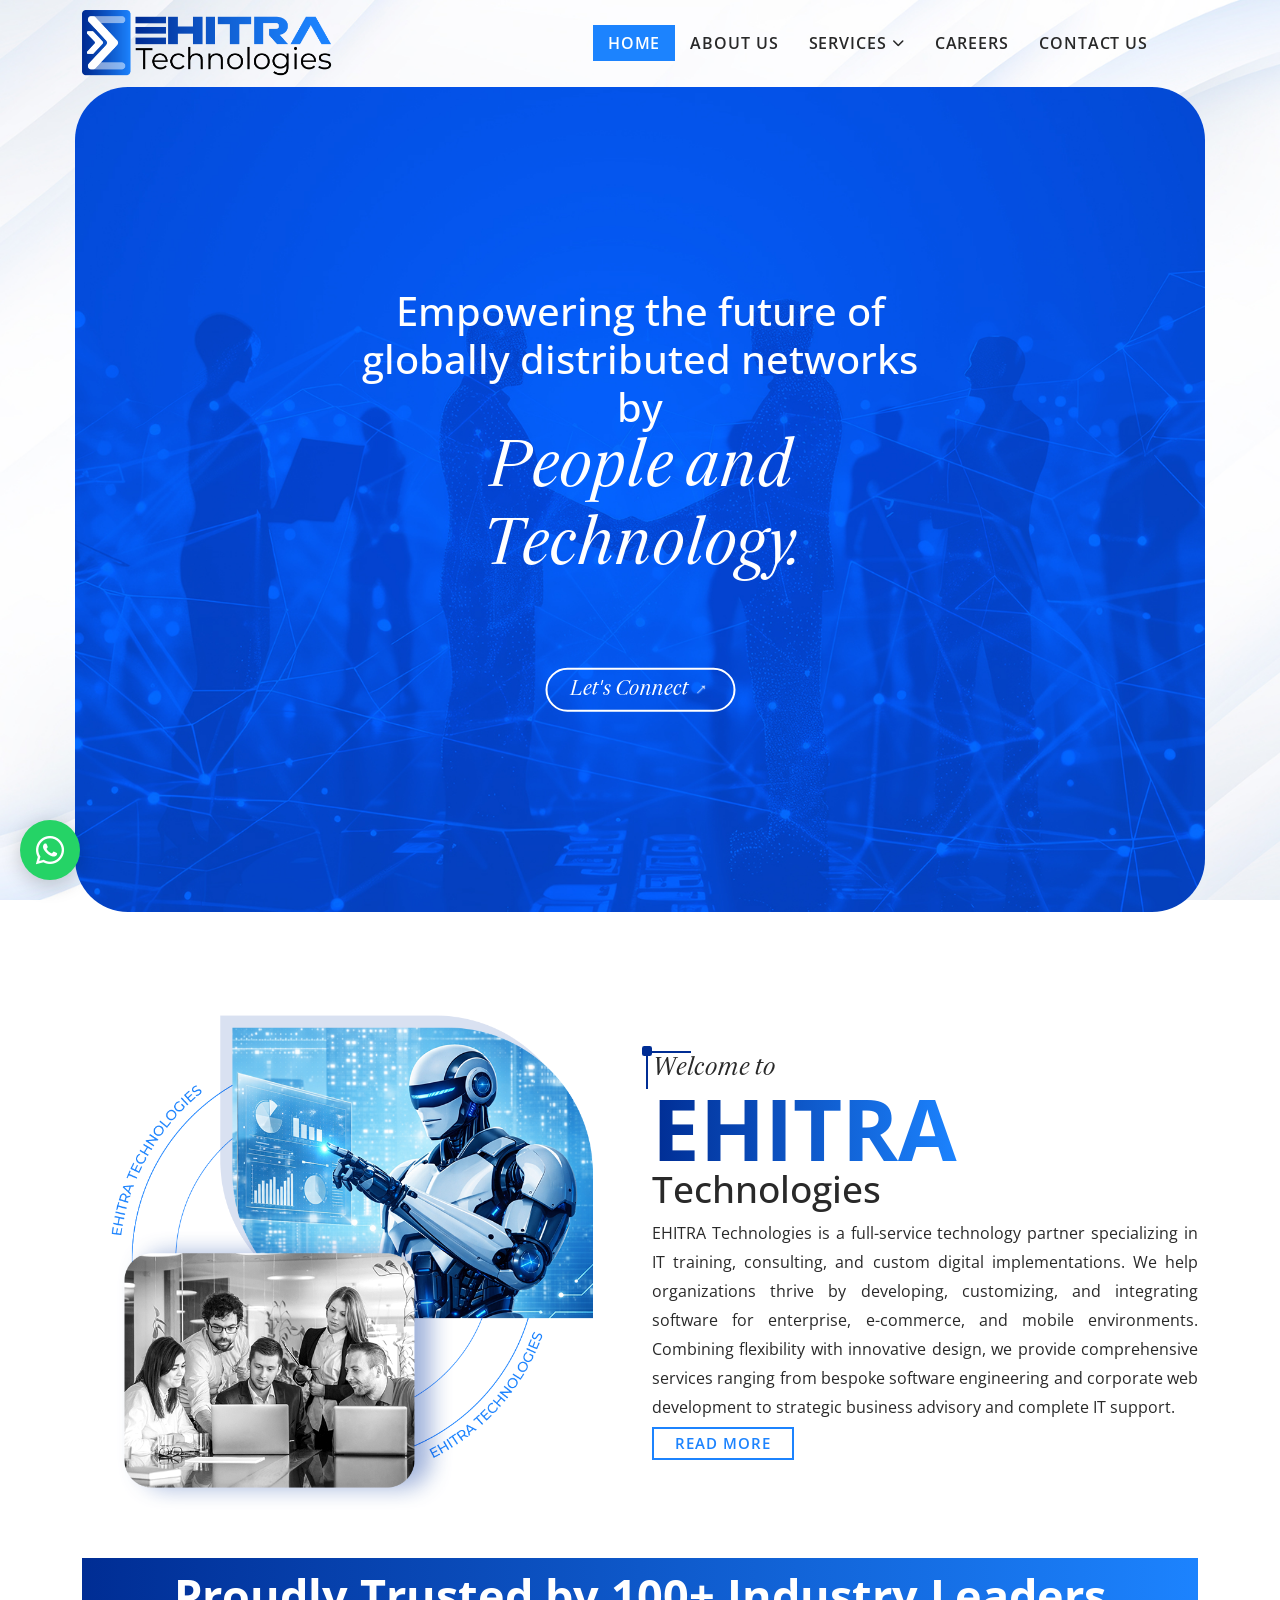
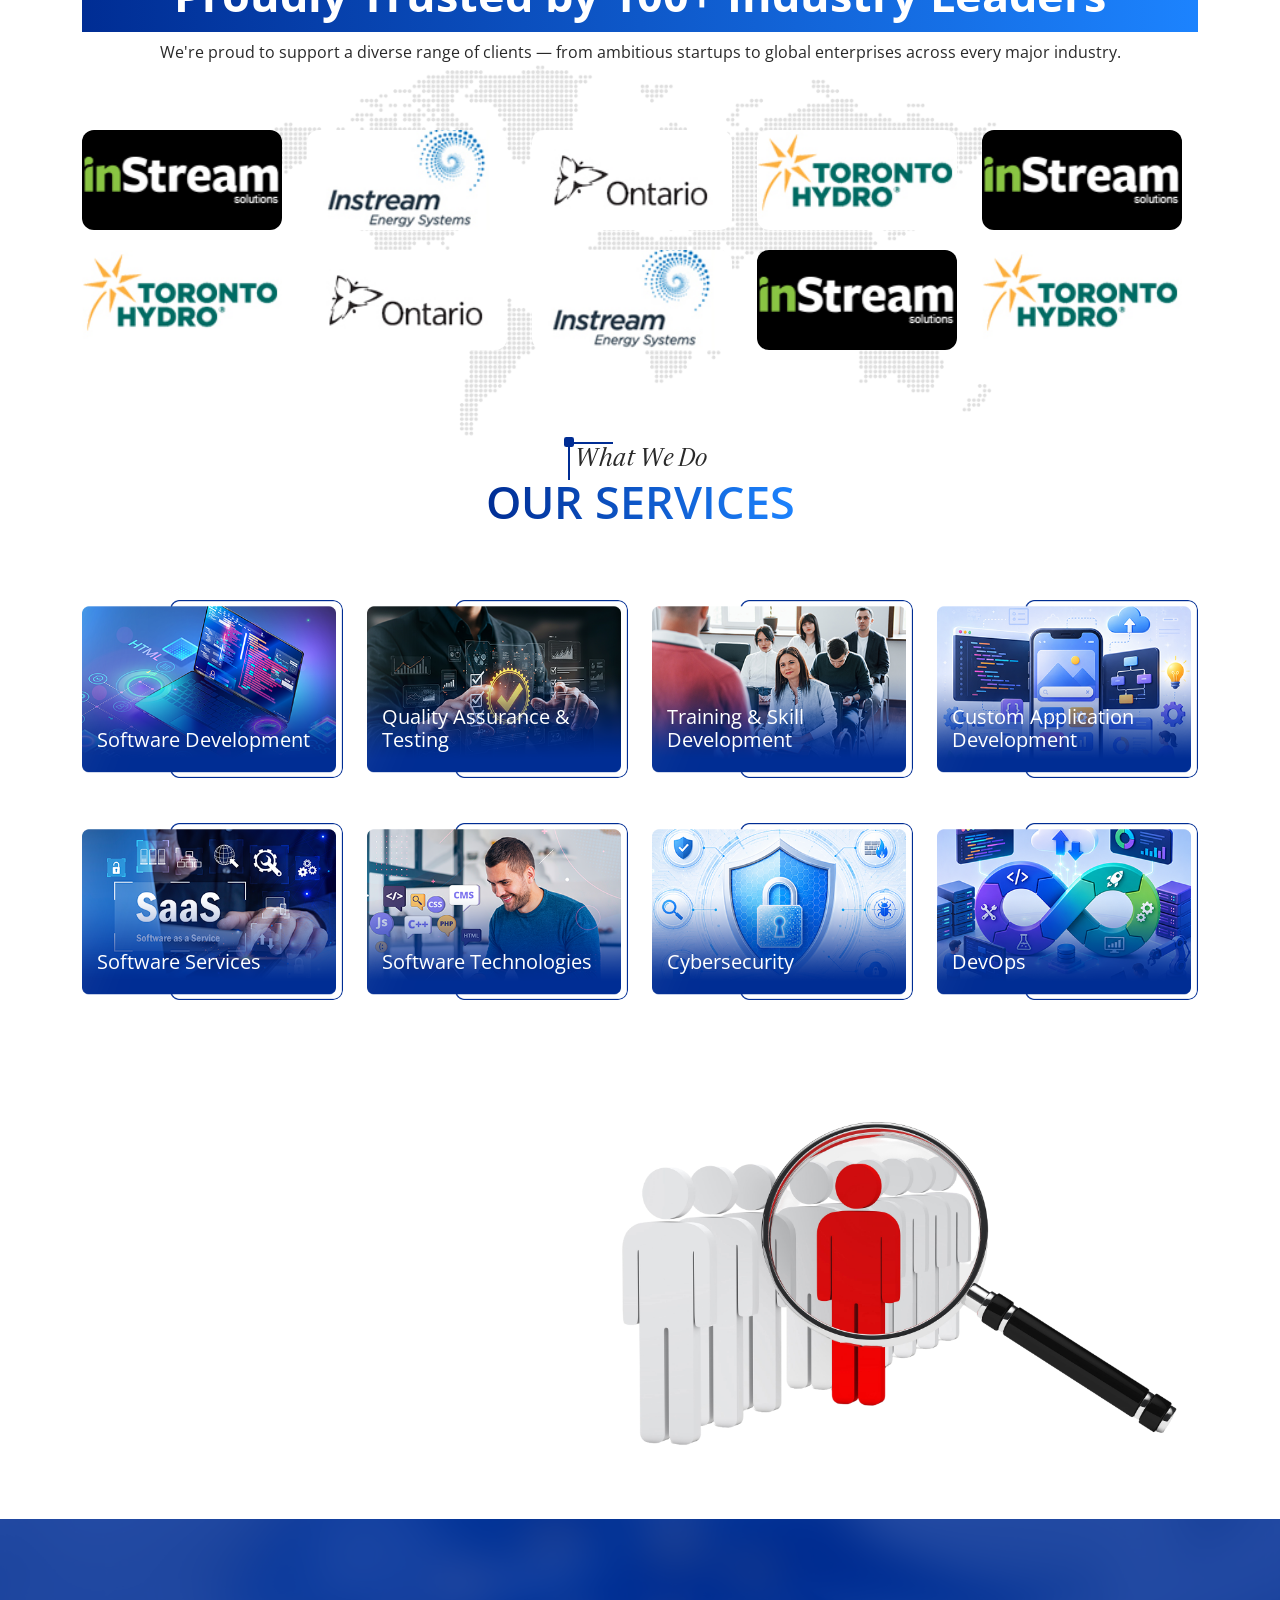
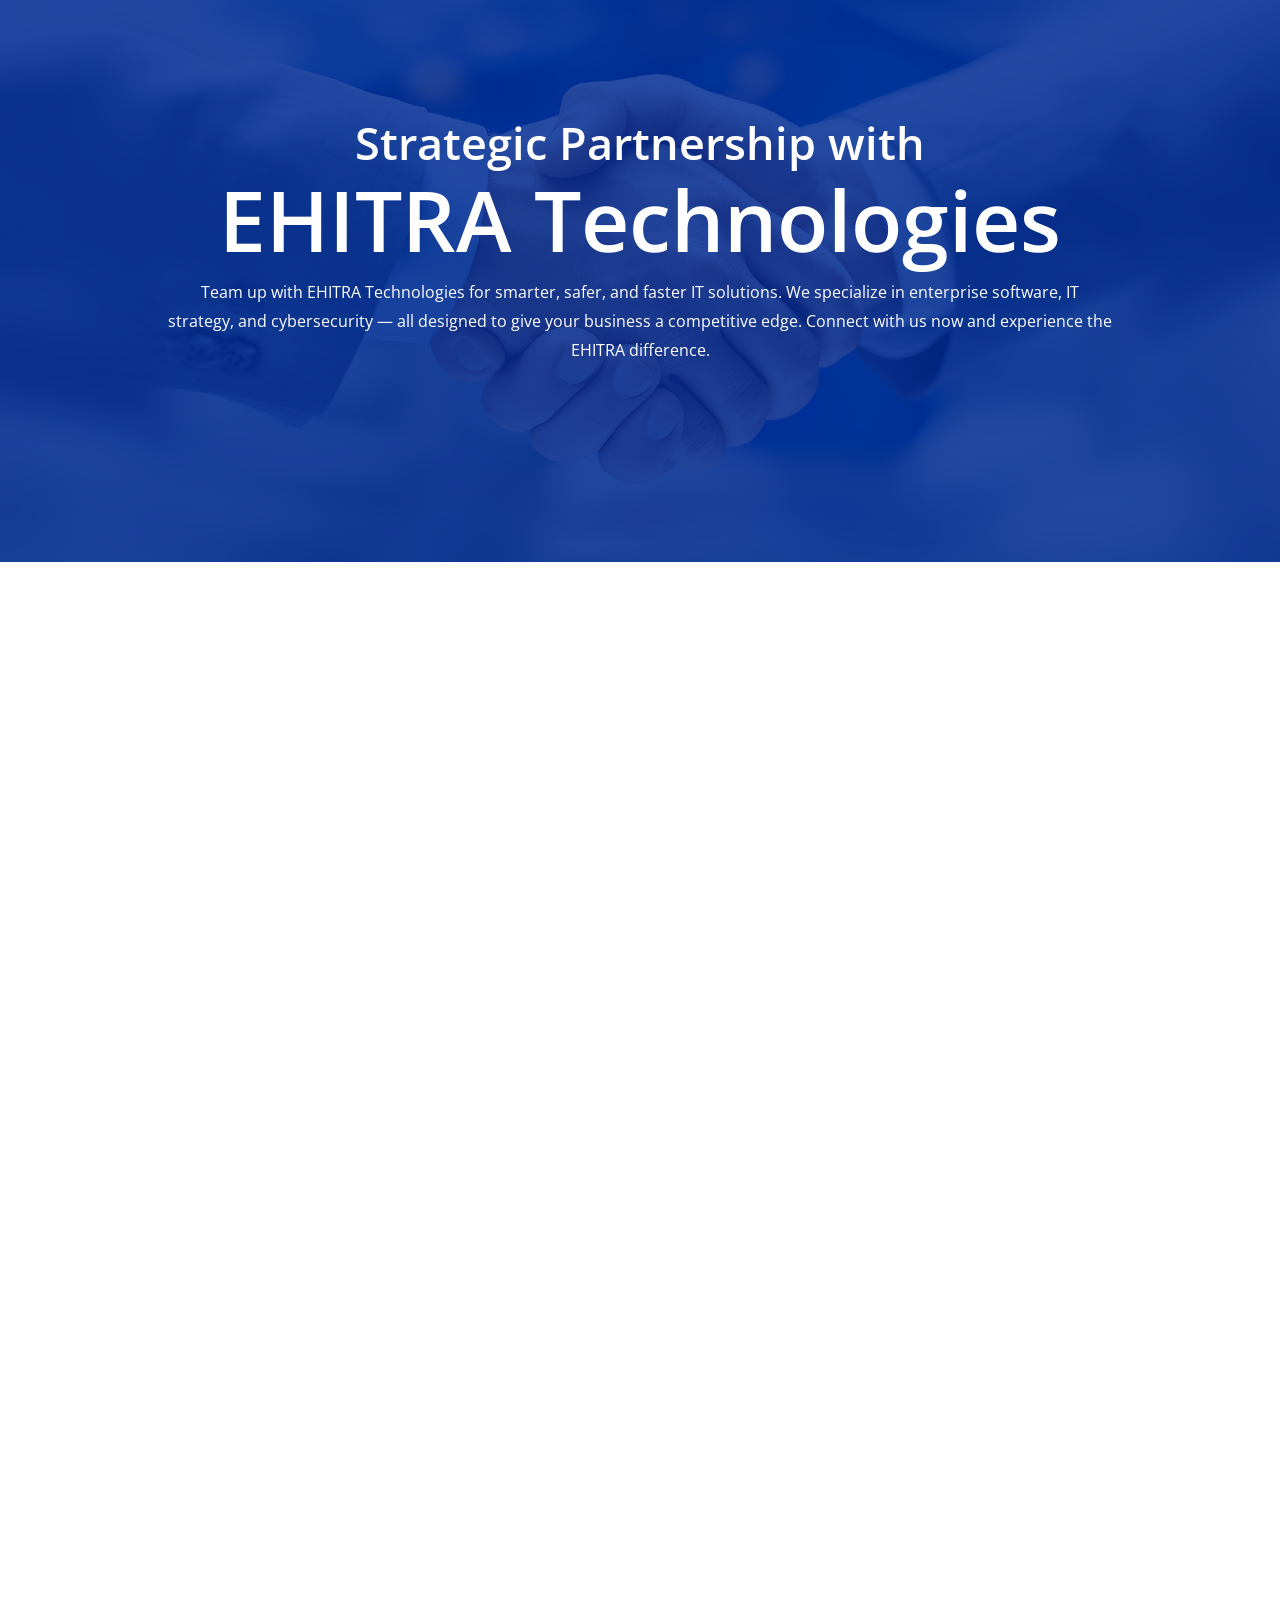
==== index.html @ 2822a3dc "Initial commit" ====
<!doctype html>
<html lang="en">
  <head>
    <meta charset="utf-8" />
    <meta content="width=device-width, initial-scale=1.0" name="viewport" />
    <title>Ehitra</title>

    <link
      rel="stylesheet"
      href="https://cdnjs.cloudflare.com/ajax/libs/font-awesome/6.5.1/css/all.min.css"
    />
    <link
      rel="stylesheet"
      href="https://cdn.jsdelivr.net/npm/bootstrap@5.3.0/dist/css/bootstrap.min.css"
    />

    <link
      rel="stylesheet"
      href="https://cdn.jsdelivr.net/npm/swiper@10/swiper-bundle.min.css"
    />
    <link
      href="https://cdn.jsdelivr.net/npm/bootstrap-icons@1.11.3/font/bootstrap-icons.css"
      rel="stylesheet"
    />

    <link href="css/style.css" rel="stylesheet" />
    <link href="css/responsive.css" rel="stylesheet" />
    <link href="css/animate.css" rel="stylesheet" />

    <link href="gallery/fav-icon.png" rel="icon" />
  </head>

  <body class="index-page">
    <header id="header" class="header sticky-top">
      <div class="branding d-flex align-items-center">
        <div
          class="container position-relative d-flex align-items-center justify-content-end"
        >
          <a
            href=""
            class="logo d-flex align-items-center me-auto"
          >
            <img src="gallery/logo.png" alt="" />
          </a>

          <nav id="navmenu" class="navmenu">
            <ul>
              <li><a href="#" class="active">Home</a></li>
              <li><a href="#">About Us</a></li>
              <li class="dropdown">
                <a href="#"
                  ><span>Services</span>
                  <i class="fas fa-chevron-down toggle-dropdown"></i
                ></a>
                <ul>
                  <li>
                    <a href="#">Software Development</a>
                  </li>
                  <li>
                    <a href="#">Quality Assurance & Testing</a>
                  </li>
                  <li>
                    <a href="#">Training & Skill Development</a>
                  </li>
                  <li>
                    <a href="#">Custom Application Development</a>
                  </li>
                  <li><a href="#">Software Services</a></li>
                  <li>
                    <a href="#">Software Technologies</a>
                  </li>
                  <li>
                    <a href="#">Cybersecurity</a>
                  </li>
                  <li>
                    <a href="#">DevOps</a>
                  </li>
                </ul>
              </li>

              <li><a href="#">Careers</a></li>

              <li><a href="#">Contact us</a></li>
            </ul>
            <i class="mobile-nav-toggle d-xl-none fas fa-bars"></i>
          </nav>
        </div>
      </div>
    </header>

    <main class="main">
      <section class="hero">
        <div class="hero-swiper">
          <div class="swiper-wrapper">
            <div class="banner-img img1">
              <div class="banner-text">
                <h3 class="animated-text">
                  Empowering the future of globally distributed networks by
                  <span class="highlight">People and Technology.</span>
                </h3>
                <a href="#contact" class="connect-btn">
                  Let's Connect <span class="arrow">→</span></a
                >
              </div>
            </div>
          </div>
        </div>
      </section>
      <section class="abt-sec">
        <div class="container">
          <div class="row justify-content-center align-items-center">
            <div class="col-md-6">
              <div class="abt-l-img wow slideInLeft">
                <img src="gallery/abt-l-img.png" alt="" />
              </div>
            </div>
            <div class="col-md-6">
              <div class="abt-txt wow slideInRight">
                <div class="title-blk">
                  <div class="t-top">
                    <h3>Welcome to</h3>
                  </div>
                  <div class="t-btm">
                    <h1>Ehitra</h1>
                    <h4>Technologies</h4>
                  </div>
                </div>
                <p>
                  EHITRA Technologies is a full-service technology partner
                  specializing in IT training, consulting, and custom digital
                  implementations. We help organizations thrive by developing,
                  customizing, and integrating software for enterprise,
                  e-commerce, and mobile environments. Combining flexibility
                  with innovative design, we provide comprehensive services
                  ranging from bespoke software engineering and corporate web
                  development to strategic business advisory and complete IT
                  support.
                </p>
                <a href="#" class="read-more-btn"> Read More </a>
              </div>
            </div>
          </div>
        </div>
      </section>

      <section class="clients-sec wow slideInUp">
        <div class="container">
          <div class="ctitle text-center">
            <h3>Proudly Trusted by 100+ Industry Leaders</h3>
            <p>
              We're proud to support a diverse range of clients — from ambitious
              startups to global enterprises across every major industry.
            </p>
          </div>
          <div class="gallery-marquee">
            <!-- Top -->
            <div class="marquee">
              <div class="track left">
                <img src="gallery/clients/img1.jpg" />
                <img src="gallery/clients/img2.jpg" />
                <img src="gallery/clients/img3.jpg" />
                <img src="gallery/clients/img4.jpg" />

                <!-- Duplicate -->
                <img src="gallery/clients/img1.jpg" />
                <img src="gallery/clients/img2.jpg" />
                <img src="gallery/clients/img3.jpg" />
                <img src="gallery/clients/img4.jpg" />

                <img src="gallery/clients/img1.jpg" />
                <img src="gallery/clients/img2.jpg" />
                <img src="gallery/clients/img3.jpg" />
                <img src="gallery/clients/img4.jpg" />
              </div>
            </div>

            <!-- Bottom -->
            <div class="marquee">
              <div class="track right">
                <img src="gallery/clients/img4.jpg" />
                <img src="gallery/clients/img3.jpg" />
                <img src="gallery/clients/img2.jpg" />
                <img src="gallery/clients/img1.jpg" />

                <!-- Duplicate -->
                <img src="gallery/clients/img4.jpg" />
                <img src="gallery/clients/img3.jpg" />
                <img src="gallery/clients/img2.jpg" />
                <img src="gallery/clients/img1.jpg" />

                <img src="gallery/clients/img4.jpg" />
                <img src="gallery/clients/img3.jpg" />
                <img src="gallery/clients/img2.jpg" />
                <img src="gallery/clients/img1.jpg" />
              </div>
            </div>
          </div>
        </div>
      </section>

      <section class="serv-sec">
        <div class="container">
          <div class="title-blk text-center wow slideInUp">
            <div class="t-top">
              <h3>What We Do</h3>
            </div>
            <div class="t-btm">
              <h2>Our Services</h2>
            </div>
          </div>

          <div class="serv-main-blk">
            <div class="row">
              <div class="col-md-3">
                <div class="serv-img-blk wow slideInLeft">
                  <div class="serv-img">
                    <img
                      src="gallery/services/serv1.png"
                      alt="Software Development"
                    />
                  </div>

                  <div class="serv-txt">
                    <h3>Software Development</h3>
                    <a href="#" class="read-more"
                      >Read More <span class="arrow">→</span></a
                    >
                  </div>
                </div>
              </div>
              <div class="col-md-3">
                <div class="serv-img-blk wow slideInUp">
                  <div class="serv-img">
                    <img
                      src="gallery/services/serv2.png"
                      alt="Software Development"
                    />
                  </div>

                  <div class="serv-txt">
                    <h3>Quality Assurance & Testing</h3>
                    <a href="#" class="read-more"
                      >Read More <span class="arrow">→</span></a
                    >
                  </div>
                </div>
              </div>
              <div class="col-md-3">
                <div class="serv-img-blk wow slideInDown">
                  <div class="serv-img">
                    <img
                      src="gallery/services/serv3.png"
                      alt="Software Development"
                    />
                  </div>

                  <div class="serv-txt">
                    <h3>Training & Skill Development</h3>
                    <a href="#" class="read-more"
                      >Read More <span class="arrow">→</span></a
                    >
                  </div>
                </div>
              </div>
              <div class="col-md-3">
                <div class="serv-img-blk wow slideInRight">
                  <div class="serv-img">
                    <img
                      src="gallery/services/serv4.png"
                      alt="Software Development"
                    />
                  </div>

                  <div class="serv-txt">
                    <h3>Custom Application Development</h3>
                    <a href="#" class="read-more"
                      >Read More <span class="arrow">→</span></a
                    >
                  </div>
                </div>
              </div>
              <div class="col-md-3">
                <div class="serv-img-blk wow slideInRight">
                  <div class="serv-img">
                    <img
                      src="gallery/services/serv5.png"
                      alt="Software Development"
                    />
                  </div>

                  <div class="serv-txt">
                    <h3>Software Services</h3>
                    <a href="#" class="read-more"
                      >Read More <span class="arrow">→</span></a
                    >
                  </div>
                </div>
              </div>
              <div class="col-md-3">
                <div class="serv-img-blk wow slideInDown">
                  <div class="serv-img">
                    <img
                      src="gallery/services/serv6.png"
                      alt="Software Development"
                    />
                  </div>

                  <div class="serv-txt">
                    <h3>Software Technologies</h3>
                    <a href="#" class="read-more"
                      >Read More <span class="arrow">→</span></a
                    >
                  </div>
                </div>
              </div>
              <div class="col-md-3">
                <div class="serv-img-blk wow slideInUp">
                  <div class="serv-img">
                    <img
                      src="gallery/services/serv7.png"
                      alt="Software Development"
                    />
                  </div>

                  <div class="serv-txt">
                    <h3>Cybersecurity</h3>
                    <a href="#" class="read-more"
                      >Read More <span class="arrow">→</span></a
                    >
                  </div>
                </div>
              </div>
              <div class="col-md-3">
                <div class="serv-img-blk wow slideInLeft">
                  <div class="serv-img">
                    <img
                      src="gallery/services/serv8.png"
                      alt="Software Development"
                    />
                  </div>

                  <div class="serv-txt">
                    <h3>DevOps</h3>
                    <a href="#" class="read-more"
                      >Read More <span class="arrow">→</span></a
                    >
                  </div>
                </div>
              </div>
            </div>
          </div>
        </div>
      </section>

      <section class="career-sec">
        <div class="container">
          <div class="car-mblk">
            <div class="row align-items-center justify-content-center">
              <div class="col-md-5 wow slideInLeft">
                <div class="title-blk ">
                  <div class="t-top">
                    <h3>Build Your Future</h3>
                  </div>
                  <div class="t-btm">
                    <h2>Our Careers</h2>
                  </div>
                </div>
                <div class="car-txt">
                  <p>
                    Driven by quality and innovation, EHITRA Technologies is the
                    perfect place to build your career. Join us to work
                    alongside top-tier software professionals, expand your
                    technical expertise, and accelerate your professional growth
                  </p>
                  <a href="#" class="read-more-btn"> Explore Careers </a>
                </div>
              </div>
              <div class="col-md-7 wow slideInRight">
                <div class="car-img">
                  <img src="gallery/pic2.png" alt="" />
                </div>
              </div>
            </div>
          </div>
        </div>
      </section>

      <section class="partner-sec">
        <div class="container">
          <div class="partner-tit text-center">
            <h3>
              Strategic Partnership with <br />
              <span>EHITRA Technologies</span>
            </h3>
            <p>
              Team up with EHITRA Technologies for smarter, safer, and faster IT
              solutions. We specialize in enterprise software, IT strategy, and
              cybersecurity — all designed to give your business a competitive
              edge. Connect with us now and experience the EHITRA difference.
            </p>
          </div>
        </div>
      </section>

      <section class="reviews">
        <div class="container">
          <div class="title-blk wow slideInUp text-center">
            <div class="t-btm">
              <h2>What Our Partners Say</h2>
              <p>
                Hear directly from the businesses we've helped. Their
                experiences speak to our commitment to quality, innovation, and
                lasting partnerships. At EHITRA Technologies, client success is
                our success.
              </p>
            </div>
          </div>

          <div class="rblk">
            <div class="review wow slideInRight">
              <div class="left">
                <div class="rate">★★★★★</div>

                <p>
                  Their engineering team seamlessly integrated with ours,
                  accelerating product delivery and improving overall
                  efficiency.
                </p>
              </div>

              <div class="right">
                <h4>Michael Anderson</h4>
                <span>CTO</span>
                <small>Innovexa</small>
              </div>
            </div>

            <div class="review wow slideInLeft">
              <div class="left">
                <div class="rate">★★★★★</div>

                <p>
                  Exceptional execution, transparent communication, and a
                  genuine commitment to delivering measurable results.
                </p>
              </div>

              <div class="right">
                <h4>Emily Carter</h4>
                <span>Director</span>
                <small>Finova Group</small>
              </div>
            </div>

            <div class="review wow slideInRight">
              <div class="left">
                <div class="rate">★★★★★</div>

                <p>
                  One of the most reliable technology partners we've worked
                  with. Their expertise has been instrumental to our growth.
                </p>
              </div>

              <div class="right">
                <h4>Daniel Smith</h4>
                <span>Founder</span>
                <small>Nexora Labs</small>
              </div>
            </div>
          </div>
        </div>
      </section>

      <footer class="footer wow slideInUp">
        <div class="footer-container">
          <!-- Logo & About -->
          <div class="footer-column wow slideInLeft">
            <img
              src="gallery/logo.png"
              alt="Company Logo"
              class="footer-logo"
            />
            <p>
              EHITRA Technologies is a full-service technology partner
              specializing in IT training, consulting, and custom digital
              implementations. We help organizations thrive by developing,
              customizing, and integrating software for enterprise, e-commerce,
              and mobile environments...., <a href="#">Read More</a>
            </p>
          </div>

          <!-- Services -->
          <div class="footer-column wow slideInUp">
            <h3>Services</h3>
            <ul class="footer-services">
              <li>
                <a href="#"
                  ><i class="fas fa-chevron-right"></i> Software Development</a
                >
              </li>
              <li>
                <a href="#"
                  ><i class="fas fa-chevron-right"></i> QA & Testing</a
                >
              </li>
              <li>
                <a href="#"
                  ><i class="fas fa-chevron-right"></i> Training & Skill
                  Development</a
                >
              </li>
              <li>
                <a href="#"
                  ><i class="fas fa-chevron-right"></i> Custom Application
                  Development</a
                >
              </li>
              <li>
                <a href="#"
                  ><i class="fas fa-chevron-right"></i>Software Services
                </a>
              </li>
              <li>
                <a href="#"
                  ><i class="fas fa-chevron-right"></i> Software Technologies</a
                >
              </li>
              <li>
                <a href="#"
                  ><i class="fas fa-chevron-right"></i> Cybersecurity</a
                >
              </li>
              <li>
                <a href="#"><i class="fas fa-chevron-right"></i> DevOps</a>
              </li>
            </ul>
          </div>

          <!-- Contact -->
          <div class="footer-column wow slideInDown">
            <h3>Contact Us</h3>

            <p>
              <i class="fas fa-map-marker-alt"></i>
              123 Business Street,<br />
              Hyderabad, Telangana,<br />
              India - 500001
            </p>

            <p>
              <i class="fas fa-envelope"></i>
              <a href="mailto:info@yourcompany.com">info@yourcompany.com</a>
            </p>

            <p>
              <i class="fas fa-phone-alt"></i>
              <a href="tel:+919876543210">+91 98765 43210</a>
            </p>
          </div>

          <!-- Newsletter -->
          <div class="footer-column wow slideInRight">
            <h3>Newsletter</h3>
            <p>Subscribe to receive the latest updates and insights.</p>

            <form class="newsletter-form">
              <input type="email" placeholder="Enter your email" />
              <button type="submit">Subscribe</button>
            </form>

            <div class="social-links">
              <a href="#"><i class="fab fa-facebook-f"></i></a>
              <a href="#"><i class="fab fa-linkedin-in"></i></a>
              <a href="#"><i class="fab fa-x-twitter"></i></a>
              <a href="#"><i class="fab fa-instagram"></i></a>
            </div>
          </div>
        </div>

        <!-- Bottom Footer -->
        <div class="footer-bottom">
          <div class="footer-links">
            <a href="privacy-policy.html">Privacy Policy</a>
            <a href="terms-and-conditions.html">Terms & Conditions</a>
          </div>

          <p>
            © 2026 EHITRA Technologies | All Rights Reserved | Designed and
            Developed by ScaleUp Digitals
          </p>
        </div>
      </footer>
    </main>

   <!-- Floating Button -->
<div class="chat-toggle" id="chatToggle">
    <i class="fab fa-whatsapp"></i>
</div>

<!-- Chatbot -->
<div class="chatbot" id="chatbot">
    <div class="chat-header">
        <span>EHITRA Technologies</span>
        <button class="close-chat" id="closeChat">&times;</button>
    </div>

    <div class="chat-body">
        <p>Welcome to <strong>EHITRA Technologies</strong>.<br>
            How can we help you today?</p>

        <textarea id="chatMessage" placeholder="Type your message..."></textarea>

        <button class="send-btn" onclick="sendToWhatsApp()">
            Send Message
        </button>
    </div>
</div>
    <a
      href="javascript:void(0)"
      id="scroll-top"
      class="scroll-top d-flex align-items-center justify-content-center"
    >
      <i class="fas fa-arrow-up"></i
    ></a>

    <script src="js/main.js"></script>
    <script src="js/wow.js"></script>
    <script>
      new WOW().init();
    </script>

    

    <script src="https://cdn.jsdelivr.net/npm/bootstrap@5.3.0/dist/js/bootstrap.bundle.min.js"></script>
    <script>
      document
        .getElementById("myForm")
        .addEventListener("submit", function (e) {
          e.preventDefault();
          fetch("appoint.php", {
            method: "POST",
            body: new FormData(this),
          })
            .then((response) => response.text())
            .then((data) => {
              if (data.trim() === "success") {
                alert("✅ Appointment request sent successfully!");
                this.reset();
              } else {
                alert("❌ " + data);
              }
            });
        });
    </script>

    <script>
      const telIcon = document.getElementById("telIcon");
      const telPopup = document.getElementById("telPopup");
      const popupClose = document.getElementById("popupClose");
      const sendBtn = document.getElementById("sendBtn");
      const userInput = document.getElementById("userInput");

      window.addEventListener("load", () => {
        telPopup.classList.add("active");
      });

      telIcon.addEventListener("click", () => {
        telPopup.classList.add("active");
      });

      popupClose.addEventListener("click", () => {
        telPopup.classList.remove("active");
      });

      sendBtn.addEventListener("click", () => {
        const message = encodeURIComponent(userInput.value.trim());
        if (message) {
          const whatsappNumber = "+18722358010";
          window.open(
            `https://wa.me/${whatsappNumber}?text=${message}`,
            "_blank",
          );
          userInput.value = "";
        }
      });
    </script>
    <script>
      const heading = document.querySelector(".animated-text");

      // Store original HTML
      const originalNodes = Array.from(heading.childNodes);

      heading.innerHTML = "";

      let wordIndex = 0;

      originalNodes.forEach((node) => {
        // Plain text nodes
        if (node.nodeType === Node.TEXT_NODE) {
          node.textContent
            .replace(/\s+/g, " ")
            .trim()
            .split(" ")
            .forEach((word) => {
              const span = document.createElement("span");
              span.className = "word";
              span.textContent = word;

              span.style.setProperty(
                "--start",
                wordIndex % 2 === 0 ? "-300px" : "300px",
              );

              span.style.animationDelay = `${wordIndex * 0.08}s`;

              heading.appendChild(span);
              heading.append(" ");

              wordIndex++;
            });
        }

        // Highlighted words
        else if (node.nodeType === Node.ELEMENT_NODE) {
          node.classList.add("word");

          node.style.setProperty(
            "--start",
            wordIndex % 2 === 0 ? "-300px" : "300px",
          );

          node.style.animationDelay = `${wordIndex * 0.08}s`;

          heading.appendChild(node);
          heading.append(" ");

          wordIndex++;
        }
      });
      // Repeat animation every 10 seconds
      setInterval(() => {
        document
          .querySelectorAll(".animated-text .word")
          .forEach((word, index) => {
            word.style.animation = "none";

            // Force browser reflow
            void word.offsetWidth;

            word.style.animation = `slideIn 0.8s forwards ease-out`;
            word.style.animationDelay = `${index * 0.08}s`;
          });
      }, 5000);
    </script>

    <script>
      const chatbot = document.getElementById('chatbot');
const chatToggle = document.getElementById('chatToggle');
const closeChat = document.getElementById('closeChat');

chatToggle.addEventListener('click', () => {
    chatbot.classList.add('active');
});

closeChat.addEventListener('click', () => {
    chatbot.classList.remove('active');
});

function sendToWhatsApp(){

    let msg = document.getElementById("chatMessage").value.trim();

    if(msg === ""){
        alert("Please enter your message");
        return;
    }

    let number = "919876543210"; // Your WhatsApp Number

    let url = `https://wa.me/${number}?text=${encodeURIComponent(msg)}`;

    window.open(url,'_blank');
}
    </script>
  </body>
</html>
---- css/style.css ----
@import url("https://fonts.googleapis.com/css2?family=Open+Sans:ital,wght@0,300..800;1,300..800&display=swap");
@import url("https://fonts.googleapis.com/css2?family=Inter:ital,opsz,wght@0,14..32,100..900;1,14..32,100..900&display=swap");
:root {
  --primary-color: #1c83fe;
  --secondary-color: #002d94;
  --default-color: #292929;
}

/* Smooth scroll */
:root {
  scroll-behavior: smooth;
}

/*--------------------------------------------------------------
# General Styling & Shared Classes
--------------------------------------------------------------*/
body {
  color: var(--default-color);
  font-family: "Open Sans", sans-serif;

  font-style: normal;
  pointer-events: auto; /* ensure clicks work */
}

a {
  color: var(--secondary-color);
  text-decoration: none;
  transition: 0.3s;
}

h1,
h2,
h3,
h4,
h5,
h6 {
  color: var(--default-color);
}

.container {
  position: relative;
}

main.main {
  position: relative; /* Ensure the parent has a relative position */
  overflow: hidden; /* This can help prevent the image from overflowing */
}
img {
  max-width: 100%;
  height: auto;
}

p {
  font-size: 16px;
  line-height: 1.6em;

  margin: 0;
}

/* Remove white flash on hero load */
#hero {
  background-color: #000 !important; /* any dark color matching your hero */
  overflow: hidden;
}

#hero img,
#hero video {
  display: block;
  width: 100%;
  height: 100%;
  object-fit: cover;
}
/* main.main::after {
  content: "";
  position: absolute;
  height: 100%;
  width: 100%;
  background-image: url(../gallery/page-bg.jpg);
  background-position: center;
  background-repeat: no-repeat;
  background-size: cover;
  background-attachment: fixed;
  opacity: 1;
  z-index: -2;
  top: 0;
  left: 0;
} */

/*--------------------------------------------------------------
# Global Header
--------------------------------------------------------------*/
.header {
  color: var(--default-color);

  transition: all 0.5s;
  z-index: 997;
}

.header .topbar {
  background-color: var(--primary-color);
  color: var(--contrast-color);
  height: 40px;
  padding: 0;
  transition: all 0.5s;
}

.header .branding {
  min-height: 60px;
  padding: 10px 0;
}

.header .logo {
  line-height: 1;
}

.header .logo img {
  max-height: 90px;
  width: 250px;
}

.header .logo h1 {
  font-size: 30px;
  margin: 0;
  font-weight: 700;
  color: var(--heading-color);
}

.header .cta-btn,
.header .cta-btn:focus {
  color: var(--contrast-color);
  background: var(--primary-color);
  font-size: 14px;
  padding: 8px 20px;
  margin: 0 5px 0 30px;
  border-radius: 4px;
  transition: 0.3s;
}

.header .cta-btn:hover,
.header .cta-btn:focus:hover {
  color: var(--contrast-color);
  background: color-mix(in srgb, var(--primary-color), transparent 15%);
}

/*--------------------------------------------------------------
# Navigation Menu
--------------------------------------------------------------*/
/* Navmenu - Desktop */
@media (min-width: 1200px) {
  .navmenu {
    padding: 0;
    margin-right: 35px;
  }

  .navmenu ul {
    margin: 0;
    padding: 0;
    display: flex;
    list-style: none;
    align-items: center;
    overflow: visible;
  }

  .navmenu li {
    position: relative;
  }
  .navmenu a.active {
    color: #ffffff;

    background: var(--primary-color);
  }
  .navmenu a.active:hover {
    background-color: #fff;
    color: var(--primary-color);
  }
  .navmenu a,
  .navmenu a:focus {
    padding: 6px 15px;
    font-size: 16px;
    color: var(--default-color);
    font-weight: 600;
    text-transform: uppercase;
    display: flex;
    align-items: center;
    justify-content: space-between;
    white-space: nowrap;
    transition: 0.3s;
    letter-spacing: 0.9px;
  }

  .navmenu a:hover {
    background-color: #fff;
    color: var(--primary-color) !important;
  }
  .navmenu a i,
  .navmenu a:focus i {
    font-size: 12px;
    line-height: 0;
    margin-left: 5px;
    transition: 0.3s;
  }

  .navmenu .custom-width ul {
    width: 128px;
  }

  .navmenu .dropdown ul {
    border-top: 2px solid var(--primary-color);
    margin: 0;

    background: #fff;
    display: block;
    position: absolute;
    visibility: hidden;
    left: 0;
    top: 130%;
    opacity: 0;
    transition: 0.3s;

    z-index: 99;
    box-shadow: 0px 0px 30px rgba(0, 0, 0, 0.1);
  }

  .navmenu .dropdown ul a {
    padding: 10px 20px;
    font-size: 15px;
    text-transform: none;
    color: #fff;
    font-weight: 300;
    border-bottom: 1px solid #ffffff36;
  }

  .navmenu .dropdown ul li:last-child a {
    border-bottom: none;
  }

  .navmenu .dropdown ul a i {
    font-size: 12px;
  }

  .navmenu .dropdown:hover > ul {
    opacity: 1;
    top: 100%;
    visibility: visible;
  }

  .navmenu .dropdown .dropdown ul {
    top: 0;
    left: -90%;
    visibility: hidden;
  }

  .navmenu .dropdown .dropdown:hover > ul {
    opacity: 1;
    top: 0;
    left: -100%;
    visibility: visible;
  }
}

/* Navmenu - Mobile Premium Glass Style (No Scrollbar) */
@media (max-width: 1199px) {
  .mobile-nav-toggle {
    color: var(--primary-color);
    font-size: 34px;
    line-height: 1;
    cursor: pointer;
    transition:
      transform 0.3s ease,
      color 0.3s ease;
    margin-right: 27px;
  }

  .mobile-nav-toggle:hover {
    transform: scale(1.1);
    color: var(--secondary-color);
  }

  .navmenu {
    padding: 0;
    z-index: 9997;
  }

  .navmenu ul {
    display: none;
    list-style: none;
    position: absolute;
    inset: 60px 15px 20px 15px;
    padding: 15px 0;
    margin: 0;
    border-radius: 20px;
    background: #fff; /* primary-color glass */
    backdrop-filter: blur(12px) saturate(180%);
    -webkit-backdrop-filter: blur(12px) saturate(180%);
    border: 1px solid rgba(255, 255, 255, 0.15);
    overflow: visible;
    transition: all 0.35s ease-in-out;
    z-index: 9998;
    box-shadow: 0 20px 50px rgba(0, 0, 0, 0.25);
    color: var(--accent-color);
    font-weight: 400;
  }

  .navmenu a,
  .navmenu a:focus {
    color: var(--accent-color);
    padding: 14px 22px;
    font-family: var(--default-font);
    font-size: 16px;
    font-weight: 500;
    display: flex;
    align-items: center;
    justify-content: space-between;
    white-space: nowrap;
    border-radius: 12px;
    transition: all 0.3s ease;
  }

  .navmenu a:hover,
  .navmenu .active,
  .navmenu .active:focus {
    background: rgb(82 95 226);
    box-shadow: 0 8px 20px rgba(0, 0, 0, 0.3);
    color: #fff;
  }

  .navmenu a i,
  .navmenu a:focus i {
    font-size: 14px;
    line-height: 0;
    margin-left: 10px;
    width: 32px;
    height: 32px;
    display: flex;
    align-items: center;
    justify-content: center;
    border-radius: 50%;
    background: rgba(248, 249, 250, 0.15);
    backdrop-filter: blur(6px);
    transition: all 0.3s ease;
  }

  .navmenu a i:hover,
  .navmenu a:focus i:hover {
    background-color: var(--secondary-color);
    color: var(--accent-color);
    transform: scale(1.15);
    box-shadow: 0 4px 15px rgba(0, 0, 0, 0.2);
  }

  .navmenu .dropdown ul {
    position: static;
    display: none;
    z-index: 99;
    padding: 12px 0;
    margin: 12px 20px;
    background: rgba(248, 249, 250, 0.15);
    backdrop-filter: blur(10px);
    border-radius: 14px;
    border: 1px solid rgba(255, 255, 255, 0.2);
    box-shadow: 0 10px 25px rgba(0, 0, 0, 0.15);
    transition: all 0.35s ease-in-out;
    color: var(--text-color);
  }

  .navmenu .dropdown ul ul {
    background-color: rgba(16, 36, 76, 0.05);
    margin-left: 10px;
  }

  .navmenu .dropdown > .dropdown-active {
    display: block;
    background-color: rgb(82 95 226);
  }

  .mobile-nav-active {
    overflow: hidden;
  }

  .mobile-nav-active .mobile-nav-toggle {
    color: #fff;
    position: absolute;
    font-size: 36px;
    top: 16px;
    right: 16px;
    margin-right: 0;
    z-index: 9999;
    transition: transform 0.3s ease;
  }

  .mobile-nav-active .mobile-nav-toggle:hover {
    transform: rotate(90deg);
  }

  .mobile-nav-active .navmenu {
    position: fixed;
    inset: 0;
    overflow: visible;
    background: rgba(0, 0, 0, 0.45);
    backdrop-filter: blur(8px) saturate(180%);
    transition: all 0.35s ease-in-out;
  }

  .mobile-nav-active .navmenu > ul {
    display: block;
    max-height: 80vh;
    overflow-y: auto; /* Enable scroll */
    padding-right: 10px; /* Avoid cutoff */
  }
}

/*--------------------------------------------------------------
# Scroll Top Button
--------------------------------------------------------------*/
.scroll-top {
  position: fixed;
  visibility: hidden;
  opacity: 0;
  right: 20px;
  bottom: 15px;
  z-index: 99999;
  background-color: var(--primary-color);
  width: 40px;
  height: 40px;
  border-radius: 4px;
  transition: all 0.4s;
  color: #fff;
}

.scroll-top i {
  font-size: 24px;
  color: #fff;
  line-height: 0;
}

.scroll-top:hover {
  background-color: color-mix(in srgb, var(--primary-color), transparent 20%);
  color: var(--contrast-color);
}

.scroll-top.active {
  visibility: visible;
  opacity: 1;
}

/*--------------------------------------------------------------
# Hero Section
--------------------------------------------------------------*/

.hero .carousel {
  width: 100%;
  min-height: 70vh;
  padding: 0;
  margin: 0;
  position: relative;
}

@media (max-height: 500px), (max-width: 580px) {
  .hero .carousel {
    min-height: 100vh;
  }
}

.hero img {
  position: absolute;
  inset: 0;
  display: block;
  width: 100%;
  height: 100%;
  object-fit: cover;
  z-index: 1;
}

.hero .carousel-item {
  position: absolute;
  inset: 0;
  background-size: cover;
  background-position: center;
  background-repeat: no-repeat;
  display: flex;
  justify-content: center;
  align-items: flex-end;
}

.hero .container {
  background: color-mix(in srgb, var(--surface-color), transparent 10%);
  position: relative;
  text-align: center;
  padding-top: 30px;
  padding-bottom: 30px;
  margin-bottom: 50px;
  border-top: 4px solid var(--primary-color);
  z-index: 3;
}

@media (max-width: 1200px) {
  .hero .container {
    margin-left: 50px;
    margin-right: 50px;
  }
}

@media (max-width: 768px) {
  .hero h2 {
    font-size: 30px;
  }
}

.hero .btn-get-started {
  font-weight: 400;
  font-size: 14px;
  letter-spacing: 1px;
  display: inline-block;
  padding: 8px 32px;
  transition: 0.3s;
  margin: 10px;
  border-radius: 5px;
  color: var(--contrast-color);
  background: var(--primary-color);
}

.hero .btn-get-started:hover {
  background: color-mix(in srgb, var(--primary-color) 90%, white 15%);
}

.hero .carousel-control-prev {
  justify-content: start;
}

@media (min-width: 640px) {
  .hero .carousel-control-prev {
    padding-left: 15px;
  }
}

.hero .carousel-control-next {
  justify-content: end;
}

@media (min-width: 640px) {
  .hero .carousel-control-next {
    padding-right: 15px;
  }
}

.hero .carousel-control-next-icon,
.hero .carousel-control-prev-icon {
  background: none;
  font-size: 26px;
  line-height: 0;
  background: color-mix(in srgb, var(--default-color), transparent 90%);
  border-radius: 50px;
  color: var(--contrast-color);
  transition: 0.3s;
  width: 54px;
  height: 54px;
  display: flex;
  align-items: center;
  justify-content: center;
}

.hero .carousel-control-prev,
.hero .carousel-control-next {
  transition: 0.3s;
  opacity: 0.5;
}

.hero .carousel-control-prev:focus,
.hero .carousel-control-next:focus {
  opacity: 0.5;
}

.hero .carousel-control-prev:hover,
.hero .carousel-control-next:hover {
  opacity: 0.9;
}

.hero .carousel-control-prev:hover .carousel-control-next-icon,
.hero .carousel-control-prev:hover .carousel-control-prev-icon,
.hero .carousel-control-next:hover .carousel-control-next-icon,
.hero .carousel-control-next:hover .carousel-control-prev-icon {
  background: var(--primary-color);
  color: var(--contrast-color);
}

.hero .carousel-indicators li {
  cursor: pointer;
  background: var(--contrast-color);
  overflow: hidden;
  border: 0;
  width: 12px;
  height: 12px;
  border-radius: 50px;
  opacity: 1;
  transition: 0.3s;
}

.hero .carousel-indicators li.active {
  opacity: 1;
  background: var(--primary-color);
}

/* Show dropdown on hover */
.navmenu .dropdown:hover ul {
  visibility: visible;
  opacity: 1;
  top: 100%;
  transition:
    opacity 0.3s ease,
    top 0.3s ease;
}

/* Default state of list items */
.navmenu .dropdown ul li {
  opacity: 0;
  transform: translateY(15px);
  transition:
    transform 0.5s ease,
    opacity 0.5s ease,
    rotate 0.5s ease;
}

/* On hover, reset transformations and fade in */
.navmenu .dropdown:hover ul li {
  opacity: 1;
  transform: translateY(0) rotate(0) scale(1) skewX(0);
}
/* Default state for <a> (No gradient initially) */
.navmenu .dropdown ul li a {
  display: block;
  padding: 10px 15px;
  text-decoration: none;
  color: var(--text-color);
  font-weight: 500;
  position: relative;
  background: none; /* No background initially */
  transition:
    color 0.3s ease-in-out,
    background 0.4s ease-in-out;
  border-bottom: 1px solid #bfbfbf;
}

/* Hover effect: Gradient appears from left to right */
.navmenu .dropdown ul li a:hover {
  background: linear-gradient(
    90deg,
    var(--primary-color),
    var(--secondary-color)
  );
  background-size: 200% 100%;
  background-position: -100% 0;
  color: #fff !important;
  transition: background-position 0.4s ease-in-out;
}

.header.sticky {
  background: rgba(0, 0, 0, 0.7);
  backdrop-filter: blur(6px);
}

.banner-img.img1 {
  background-image: url("../gallery/banner1.jpg");
}

.hero {
  position: relative;
  width: 100%;
  height: 100vh;
  overflow: hidden;
  padding: 75px;
  padding-top: 0px;
}

.hero-swiper {
  width: 100%;
  height: 100%;
}

.banner-img {
  background-size: cover;
  background-position: center;
  width: 100%;
  height: 100%;
  position: relative;
}

/* Text overlay */
.banner-text {
  position: absolute;
  top: 50%;
  left: 50%;
  transform: translate(-50%, -50%);
  text-align: center;
  color: #fff;
  z-index: 10; /* above image */
  pointer-events: auto; /* clickable */
}

.banner-text h2 {
  color: #fff;
  font-size: 4.5rem;
  font-family: "Inter", sans-serif;
  margin-bottom: 1rem;
  font-weight: 700;
}

.banner-text h3 {
  font-size: 2.5rem;
  color: #fff;
}

/* Animated word styling */
.animated-word {
  display: inline-block;
  min-width: 180px;
  background: #fff;
  color: var(--primary-color);
  font-weight: 600;
  padding: 6px 21px;
  margin-top: 10px;
  border-radius: 10px;
}

.about-sec {
  position: relative;
  min-height: 75vh;
}

.unu {
  margin-top: 1px;
}

.unu,
.doi,
.trei {
  -webkit-animation: mouse-scroll 1s infinite;
  -moz-animation: mouse-scroll 1s infinite;
  animation: mouse-scroll 1s infinite;
}

.unu {
  -webkit-animation-delay: 0.1s;
  -moz-animation-delay: 0.1s;
  -webkit-animation-direction: alternate;

  animation-direction: alternate;
  animation-delay: alternate;
}

.doi {
  -webkit-animation-delay: 0.2s;
  -moz-animation-delay: 0.2s;
  -webkit-animation-direction: alternate;

  animation-delay: 0.2s;
  animation-direction: alternate;

  margin-top: -6px;
}

.trei {
  -webkit-animation-delay: 0.3s;
  -moz-animation-delay: 0.3s;
  -webkit-animation-direction: alternate;

  animation-delay: 0.3s;
  animation-direction: alternate;

  margin-top: -6px;
}

.mouse {
  height: 42px;
  width: 24px;
  border-radius: 14px;
  transform: none;
  border: 2px solid white;
  top: 170px;
}

.wheel {
  height: 5px;
  width: 2px;
  display: block;
  margin: 5px auto;
  background: white;
  position: relative;

  height: 4px;
  width: 4px;
  border: 2px solid #fff;
  -webkit-border-radius: 8px;
  border-radius: 8px;
}

.wheel {
  -webkit-animation: mouse-wheel 0.6s linear infinite;
  -moz-animation: mouse-wheel 0.6s linear infinite;
  animation: mouse-wheel 0.6s linear infinite;
}

@-webkit-keyframes mouse-wheel {
  0% {
    opacity: 1;
    -webkit-transform: translateY(0);
    -ms-transform: translateY(0);
    transform: translateY(0);
  }

  100% {
    opacity: 0;
    -webkit-transform: translateY(6px);
    -ms-transform: translateY(6px);
    transform: translateY(6px);
  }
}
@-moz-keyframes mouse-wheel {
  0% {
    top: 1px;
  }
  25% {
    top: 2px;
  }
  50% {
    top: 3px;
  }
  75% {
    top: 2px;
  }
  100% {
    top: 1px;
  }
}
@-o-keyframes mouse-wheel {
  0% {
    top: 1px;
  }
  25% {
    top: 2px;
  }
  50% {
    top: 3px;
  }
  75% {
    top: 2px;
  }
  100% {
    top: 1px;
  }
}
@keyframes mouse-wheel {
  0% {
    top: 1px;
  }
  25% {
    top: 2px;
  }
  50% {
    top: 3px;
  }
  75% {
    top: 2px;
  }
  100% {
    top: 1px;
  }
}

@-webkit-keyframes mouse-scroll {
  0% {
    opacity: 0;
  }
  50% {
    opacity: 0.5;
  }
  100% {
    opacity: 1;
  }
}
@-moz-keyframes mouse-scroll {
  0% {
    opacity: 0;
  }
  50% {
    opacity: 0.5;
  }
  100% {
    opacity: 1;
  }
}
@-o-keyframes mouse-scroll {
  0% {
    opacity: 0;
  }
  50% {
    opacity: 0.5;
  }
  100% {
    opacity: 1;
  }
}
@keyframes mouse-scroll {
  0% {
    opacity: 0;
  }
  50% {
    opacity: 0.5;
  }
  100% {
    opacity: 1;
  }
}

.about-sec {
  position: relative;
  padding-top: 85px;
  margin-bottom: 100px;
}

.abt-content {
  position: relative;
}

.abt-mtr h2 {
  font-size: 87px;
  font-weight: 600;
  color: var(--primary-color);
}

.abt-mtr p {
  line-height: 30px;
  font-size: 15px;
  padding-left: 25px;
}

.abt-mtr h3,
.title-with-dot {
  /* background-color: var(--primary-color); */
  background-color: #494949;
  display: inline-flex; /* FIX: keeps inline-block behavior + flex alignment */
  align-items: center; /* center the dot perfectly */
  gap: 10px;
  color: #fff;
  padding: 2px 10px;
  border-radius: 25px;
  font-size: 21px;
  /* border: 2px solid #dfdfdfe0; */
  font-weight: 400;
  margin-left: 65px;
  position: relative;
}

.title-with-dot::before {
  content: "";
  position: absolute;
  width: 75px;
  height: 1px;
  bottom: 0;
  left: -85px;
  top: 0;
  margin: auto;
  background-color: #494949;
  /* background-color: var(--primary-color); */
}
/* Blinking dot */
.blink-dot {
  width: 7px;
  height: 7px;
  background: #fff;
  border-radius: 50%;
  animation: dotBlink 1.2s infinite ease-in-out;
  display: inline-block;
}

@keyframes dotBlink {
  0% {
    opacity: 1;
    transform: scale(1);
  }
  50% {
    opacity: 0.3;
    transform: scale(1.4);
  }
  100% {
    opacity: 1;
    transform: scale(1);
  }
}

.blu button {
  color: var(--primary-color);
  border-color: var(--primary-color);
}

.blu button {
  background: transparent;
  border-width: 1px;
  border-style: solid;

  position: relative;

  display: inline-block;
  padding: 3px 10px;
  transition: all 0.3s ease-in-out;
  text-align: center;
  font-weight: 500;
  font-size: 18px;
  margin-right: 20px;
}

.blu button:before,
.blu button:after {
  content: "";
  display: block;
  position: absolute;

  box-sizing: border-box;
  border-style: solid;
  width: 1em;
  height: 1em;
  transition: all 0.3s ease-in-out;
}

.blu button:before {
  top: -6px;
  left: -6px;
  border-width: 1px 0 0 1px;
  z-index: 5;
}

.blu button:after {
  bottom: -6px;
  right: -6px;
  border-width: 0 1px 1px 0;
}

.blu button:before,
.blu button:after {
  border-color: var(--primary-color);
}

.blu button:hover {
  color: #fff;
  background-color: var(--primary-color);
  border-color: var(--primary-color);
}

.blu button:hover:before,
.blu button:hover:after {
  border-color: var(--primary-color);
}

button:hover:before,
button:hover:after {
  width: calc(100% + 12px);
  height: calc(100% + 12px);
  border-color: #fff;
}

/* Arrow style */
.arrow-btn .arrow {
  display: inline-block;
  transform: rotate(-45deg); /* default: 45deg tilt */
  transition: transform 0.3s ease;
  font-size: 18px;
  font-weight: 600;
}

/* Hover → arrow comes back to original */
.arrow-btn:hover .arrow {
  transform: rotate(0deg);
}

/* Call button */
.call-btn {
  display: inline-block;
  background: var(--primary-color);
  color: #fff;
  padding: 5px 20px;
  border-radius: 5px;
  font-weight: 500;
  text-decoration: none;

  transition: 0.3s ease;
  font-size: 25px;
}

.abt-img {
  position: relative;
  overflow: visible;
}

.abt-img img {
  position: relative;
  animation: floatRandom 8s ease-in-out infinite;
}

/* Continuous random-like smooth movement */
@keyframes floatRandom {
  0% {
    transform: translate(0, 0);
  }
  20% {
    transform: translate(-10px, -15px);
  }
  40% {
    transform: translate(12px, -8px);
  }
  60% {
    transform: translate(-8px, 10px);
  }
  80% {
    transform: translate(15px, 5px);
  }
  100% {
    transform: translate(0, 0);
  }
}

/*--------------------------------------------------------------
# Floating Phone Icon
--------------------------------------------------------------*/
.tel-icon {
  position: fixed;
  right: 15px;
  bottom: 75px;
  z-index: 9999;
  width: 60px;
  height: 60px;
  border-radius: 50%;
  background-color: #fff;
  display: flex;
  align-items: center;
  justify-content: center;
  cursor: pointer;
  box-shadow: 0 5px 15px rgba(0, 0, 0, 0.3);
  transition:
    transform 0.3s,
    background-color 0.3s;
}

.tel-icon img {
  width: 60%;
  height: 60%;
  pointer-events: none;
}

/*--------------------------------------------------------------
# Popup Chat Box
--------------------------------------------------------------*/
.tel-popup {
  position: fixed;
  bottom: 150px; /* above the icon */
  right: 15px;
  width: 320px;
  max-height: 400px;
  background: #fff;
  border-radius: 10px;
  box-shadow: 0 10px 30px rgba(0, 0, 0, 0.2);
  overflow: hidden;
  opacity: 0;
  visibility: hidden;
  transform: translateY(20px);
  transition: all 0.4s ease;
  z-index: 99999;
  display: flex;
  flex-direction: column;
}

/* Show popup */
.tel-popup.active {
  opacity: 1;
  visibility: visible;
  transform: translateY(0);
}

/* Popup Header */
.popup-header {
  background-color: var(--primary-color);
  color: #fff;
  padding: 12px 15px;
  font-size: 14px;
  font-weight: 500;
  display: flex;
  justify-content: space-between;
  align-items: center;
  line-height: 1.4;
}

.popup-header button {
  background: none;
  border: none;
  color: #fff;
  font-size: 20px;
  cursor: pointer;
  line-height: 1;
  transition: transform 0.2s;
}

.popup-header button:hover {
  transform: rotate(90deg);
}

/* Popup Body */
.popup-body {
  padding: 12px 15px;
  display: flex;
  gap: 8px;
  flex-direction: row;
  align-items: center;
  border-top: 1px solid #eee;
  background-color: #f9f9f9;
}

.popup-body input {
  flex: 1;
  padding: 10px 12px;
  border-radius: 6px;
  border: 1px solid #ccc;
  font-size: 14px;
  outline: none;
  transition: border-color 0.2s;
}

.popup-body input:focus {
  border-color: #525fe2;
}

.popup-body button {
  padding: 10px 16px;
  background-color: #525fe2;
  color: #fff;
  border: none;
  border-radius: 6px;
  cursor: pointer;
  font-size: 14px;
  transition:
    background-color 0.3s,
    transform 0.2s;
}

.popup-body button:hover {
  background-color: #414ecb;
  transform: scale(1.05);
}

/* Responsive for smaller screens */
@media (max-width: 400px) {
  .tel-popup {
    width: 90%;
    right: 5%;
    bottom: 150px;
  }
}

.breadcrumb-section {
  position: relative;
  background-image: url("../gallery/c-page.jpg");
  background-size: cover;
  background-position: center;
  background-repeat: no-repeat;
  color: #fff;
  height: 400px;
  display: flex;
  flex-direction: column;
  align-items: center;
  justify-content: center;
  text-align: center;
  overflow: hidden;
  padding-top: 110px;
}

.breadcrumb-section h1 {
  font-size: 2.6rem;
  font-weight: 500;
  color: #fff;
  position: relative;
  z-index: 1;
  text-transform: capitalize;
  margin-bottom: 10px;
}

/* Breadcrumb styles */
.breadcrumb {
  display: flex;
  justify-content: center;
  list-style: none;
  gap: 1px;
  padding: 0;
  margin: 0;
  font-size: 1rem;
  color: #fff;
  position: relative;
  z-index: 1;
}

.breadcrumb li::after {
  content: "|";
  margin: 0 6px;
  color: #fff;
}

.breadcrumb li:last-child::after {
  content: "";
  display: none;
}

.breadcrumb a {
  color: #fff;
  text-decoration: none;
  font-weight: 500;
  transition: color 0.3s ease;
}

.breadcrumb-path a {
  color: #fff;
}

.breadcrumb-path {
  background: linear-gradient(
    to left,
    #fff00000,
    var(--secondary-color),
    #fff00000
  );
  padding: 3px 10px;
}

.ip-page {
  position: relative;
  padding-top: 85px;
}

.p-img {
  width: 120px;
  margin: auto;
}

.ip-p-blk {
  position: relative;
}

.ip-two::before {
  content: "";
  position: absolute;
  height: 1px;
  width: 75px;
  background-color: var(--primary-color);
  left: 0;

  top: 35%;
  margin: auto;
}
.ip-two::after {
  content: "";
  position: absolute;
  height: 1px;
  width: 75px;
  background-color: var(--primary-color);
  right: 0;

  top: 35%;
  margin: auto;
}

.p-txt {
  position: relative;
}

.p-txt p {
  margin-bottom: 0px;
  font-size: 19px;
}

.c-map {
  position: relative;
  padding-top: 65px;
}

.c-map iframe {
  border: 8px solid #ffffff82;
  box-shadow: 0 10px 10px #525fe242;
}

/* -----------------------------
   query Section
------------------------------*/
.query-section {
  width: 100%;
  padding: 70px 20px;

  display: flex;
  justify-content: center;
  align-items: center;
}

.query-container {
  background: linear-gradient(45deg, #525fdb, transparent);
  width: 100%;
  max-width: 600px;
  padding: 40px 35px;
  border-radius: 18px;
  box-shadow: 0 10px 40px rgba(0, 0, 0, 0.08);
  animation: fadeInUp 0.7s ease;
}

.query-title {
  font-size: 32px;
  font-weight: 700;
  color: var(--primary-color);
  text-align: center;
  margin-bottom: 20px;
}

.query-subtitle {
  text-align: center;
  color: #555;
  font-size: 16px;
  margin-bottom: 30px;
}

/* -----------------------------
   Form Styles
------------------------------*/
.query-form {
  width: 100%;
}

.query-row {
  margin-bottom: 20px;
}

.query-form input,
.query-form select,
.query-form textarea {
  width: 100%;
  padding: 14px 16px;
  border-radius: 10px;
  border: 1px solid #d7dce5;
  background: #f9f9f9;
  font-size: 15px;
  transition: all 0.3s ease;
  outline: none;
}

.query-form input:focus,
.query-form select:focus,
.query-form textarea:focus {
  background: #fff;
  border-color: #525fe2;
  box-shadow: 0 0 8px rgba(82, 95, 226, 0.2);
}

/* -----------------------------
   Button
------------------------------*/
.query-btn {
  margin: auto;
  padding: 14px 20px;
  background: linear-gradient(45deg, transparent, #3746d7);
  color: #fff;
  border: none;
  border-radius: 10px;
  font-size: 17px;
  font-weight: 600;
  cursor: pointer;
  transition: all 0.3s ease;
  box-shadow: 0 6px 18px rgba(82, 95, 226, 0.3);
}

.query-btn:hover {
  background: #414ecb;
  transform: translateY(-2px);
  box-shadow: 0 10px 25px rgba(82, 95, 226, 0.35);
}

/* -----------------------------
   Animation
------------------------------*/
@keyframes fadeInUp {
  from {
    opacity: 0;
    transform: translateY(30px);
  }
  to {
    opacity: 1;
    transform: translateY(0);
  }
}

/* -----------------------------
   Responsive
------------------------------*/
@media (max-width: 480px) {
  .query-container {
    padding: 25px 20px;
  }

  .query-title {
    font-size: 26px;
  }
}

.tp-blk {
  position: relative;
  margin-top: 25px;
}
.tp-blk a {
  font-size: 15px;
}

.ip-page-serv p {
  font-size: 16px;
  line-height: 1.6;
  margin-bottom: 15px;
}

.ip-page-serv h2 {
  font-size: 32px;
  font-weight: 700;
  margin-bottom: 10px;
  color: var(--primary-color);
}

.ip-page-serv h3 {
  font-size: 22px;
  margin-top: 25px;
  margin-bottom: 10px;
  color: var(--primary-color);
}

.ip-page-serv ul {
  margin-left: 20px;
  margin-bottom: 20px;
  list-style: none;
  padding-left: 0;
}

.ip-page-serv ul li {
  margin-bottom: 12px;
  line-height: 1.6;
  position: relative;
  padding-left: 28px;
  font-size: 15px;
  color: #333;
}

.ip-page-serv ul li::before {
  content: "►";
  position: absolute;
  left: 0;
  top: 0;
  color: #4f46e5;
  font-weight: bold;
  font-size: 14px;
}

/* Disclaimer Row */
.disclaimer-row {
  display: flex;
  align-items: flex-start;
  gap: 10px;
  margin-top: 10px;
}

.disclaimer-text {
  font-size: 14px;
  color: #fff;
  line-height: 1.5;
}

.disclaimer-text a {
  color: #fff;
}

.disclaimer-text a:hover {
  color: var(--primary-color);
}

/* Compact checkbox style */
.sms-checkbox {
  width: 18px !important;
  height: 18px;
  cursor: pointer;
  accent-color: #4f46e5; /* Professional purple/blue tone */
  margin-top: 3px;
}

/* Error text */
.error-msg {
  color: #d9534f;
  font-size: 13px;
  margin-top: 4px;
  display: none;
}

/* Highlight invalid fields */
.input-error {
  border-color: #d9534f !important;
  background: #ffeaea !important;
}

/* Checkbox error placement */
#checkboxError {
  margin-left: 28px;
}

.mv-wrapper {
  display: flex;
  gap: 30px;
  flex-wrap: wrap;

  margin: 40px 0;
}

.mv-card {
  background: #ffffff;
  padding: 35px 30px;
  border-radius: 18px;
  width: 330px;
  text-align: center;
  box-shadow: 0 12px 25px rgba(0, 0, 0, 0.08);
  transition: all 0.35s ease;
  border: 1px solid #f0f0f0;
}

.mv-icon {
  width: 90px;
  height: 90px;
  margin: 0 auto 20px;
  border-radius: 50%;
  display: flex;
  align-items: center;
  justify-content: center;
  background: linear-gradient(135deg, #9fa7f9, var(--secondary-color));
  color: #fff;
  font-size: 40px;
  box-shadow: 0 8px 20px rgba(0, 123, 255, 0.3);
}

.mv-card h3 {
  font-size: 24px;
  margin-top: 0px;
  margin-bottom: 12px;
  display: inline-block;
  border-bottom: 2px dashed var(--primary-color);
  color: var(--primary-color);
  font-weight: 600;
}

.mv-card p {
  font-size: 15px;
  color: var(--default-color);
  line-height: 1.6;
}

.staffing-sec {
  position: relative;
  margin-bottom: 100px;
}

.staff-blk {
  padding-top: 55px;
}

.staff-sol-blk {
  background: linear-gradient(to right, #6b78f9, #3843b5);
  text-align: center;
  padding: 25px 2px 2px;
  border-radius: 30px;

  text-align: center;
  padding: 25px 2px 2px;
  border-radius: 30px;
}
.staff-sol-blk .title {
  color: #fff;
  font-size: 20px;
  font-weight: 600;
  text-transform: uppercase;
  letter-spacing: 0.5px;
  margin: 0 10px 20px;
}
.staff-sol-blk .staff-content {
  background-color: #fff;
  padding: 35px 20px 20px;
  border-radius: 0 0 28px 28px;
  position: relative;
  z-index: 1;
}

.staff-sol-blk .staff-content:after {
  content: "";
  background: linear-gradient(
    to right bottom,
    var(--primary-color),
    var(--primary-color)
  );
  height: 15px;
  width: 30px;
  border-radius: 0 0 200px 200px;
  position: absolute;
  left: 50%;
  top: 0;
  transform: translateX(-50%);
}
.staff-sol-blk .staff-content:after {
  background: #fff;
  height: 50px;
  width: auto;
  border-radius: 0;
  transform: translateX(0);
  left: -2px;
  right: -2px;
  z-index: -1;
}

.staff-sol-blk .description {
  color: var(--default-color);
  font-size: 14px;
  line-height: 24px;
  margin: 0;
}

@media only screen and (max-width: 990px) {
  .staff-sol-blk {
    margin: 0 0 30px;
  }
}

/* Breadcrumb li items */
.breadcrumb li {
  display: inline-flex;
  align-items: center;
  font-weight: 500;
  color: #fff; /* keeps your white text */
}

/* Separator (keep your design) */
.breadcrumb li::after {
  content: "|";
  margin: 0 6px;
  color: #fff;
}

.breadcrumb li:last-child::after {
  content: "";
  display: none;
}

/* Links inside breadcrumb */
.breadcrumb li a {
  color: #fff;
  text-decoration: none;
  font-weight: 500;
  transition:
    color 0.3s ease,
    font-weight 0.3s ease;
  padding: 5px 10px;
}

.breadcrumb li a:hover {
  color: #fff;

  background-color: var(--secondary-color);
}

.footer-credits .footer-link {
  color: var(--secondary-color);
  text-decoration: none;
}

.animated-text .word {
  display: inline-block;
  opacity: 0;
  animation: slideIn 0.8s forwards ease-out;
}

@keyframes slideIn {
  from {
    transform: translateX(var(--start));
    opacity: 0;
  }
  to {
    transform: translateX(0);
    opacity: 1;
  }
}

.connect-btn {
  display: inline-block;
  margin-top: 25px;
  padding: 4px 23px;
  border: 2px solid #fff;
  border-radius: 50px;
  color: #fff;
  text-decoration: none;
  font-size: 21px;
  font-weight: 400;
  transition: all 0.3s ease;
  font-family: "SerifItalic", serif;
}

.connect-btn:hover {
  background: #fff;
  color: var(--secondary-color);
}
@font-face {
  font-family: "SerifItalic";
  src: url("../fonts/Serif-Italic.ttf.eot");
  src:
    url("../fonts/Serif-Italic.ttf.eot?#iefix") format("embedded-opentype"),
    url("../fonts/Serif-Italic.ttf.woff") format("woff");

  font-weight: normal;
  font-style: italic;
  font-display: swap;
}

.animated-text .highlight {
  font-family: "SerifItalic", serif;
  font-size: 65px;
}
.word {
  display: inline-block;
  opacity: 0;
  animation: slideIn 0.8s forwards ease-out;
}

@keyframes slideIn {
  from {
    transform: translateX(var(--start));
    opacity: 0;
  }
  to {
    transform: translateX(0);
    opacity: 1;
  }
}

#header {
  background: transparent;
  transition: background-color 0.3s ease;
}

body.scrolled #header {
  background: #fff;
  box-shadow: 0 2px 12px rgba(0, 0, 0, 0.12);
}
.swiper-wrapper {
  border-radius: 53px;
  overflow: hidden;
}

/* Arrow style */
.connect-btn .arrow {
  display: inline-block;
  transform: rotate(-45deg); /* default: 45deg tilt */
  transition: transform 0.3s ease;
  font-size: 18px;
  font-weight: 600;
}

/* Hover → arrow comes back to original */
.connect-btn:hover .arrow {
  transform: rotate(0deg);
}

.abt-sec {
  position: relative;
  margin-bottom: 25px;
}

.abt-sec p {
  text-align: justify;
  line-height: 29px;
}

.abt-l-img img {
  animation: floating 6s ease-in-out infinite;
}

@keyframes floating {
  0%,
  100% {
    transform: translate(0, 0);
  }
  25% {
    transform: translate(5px, -8px);
  }
  50% {
    transform: translate(10px, 0);
  }
  75% {
    transform: translate(5px, 8px);
  }
}

.t-top h3 {
  font-size: 25px;
  position: relative;
  display: inline-block;
  font-family: "SerifItalic", serif;
}

.t-top h3::before {
  content: "";
  position: absolute;
  height: 38px;
  width: 45px;
  border: 2px solid var(--secondary-color);
  left: -6px;
  top: -3px;

  border-right: 0px;
  border-bottom: 0;
}

.t-top h3::after {
  content: "";
  position: absolute;
  height: 10px;
  width: 10px;
  left: -10px;
  background-color: var(--secondary-color);
  top: -8px;
  z-index: -1;
  border-radius: 23%;
}

.t-btm h1 {
  display: inline-block;
  position: relative;
  font-size: 85px;
  text-transform: uppercase;
  font-weight: 700;
  background: linear-gradient(
    90deg,
    var(--secondary-color),
    var(--primary-color)
  );

  -webkit-background-clip: text;
  -webkit-text-fill-color: transparent;
  background-clip: text;
  color: transparent;
  line-height: 72px;
  margin-bottom: 0px;
}

.t-btm h4 {
  font-size: 37px;
}

.read-more-btn {
  margin-top: 5px;
  display: inline-block;
  padding: 3px 21px;
  font-size: 15px;
  font-weight: 600;
  text-transform: uppercase;
  letter-spacing: 1px;
  color: #1c83fe;
  border: 2px solid #1c83fe;
  text-decoration: none;
  position: relative;
  overflow: hidden;
  z-index: 1;
  transition: color 0.4s ease;
}

/* Circular fill effect */
.read-more-btn::before {
  content: "";
  position: absolute;
  width: 260px;
  height: 260px;
  background: #1c83fe;
  border-radius: 50%;
  left: 50%;
  top: -280px;
  transform: translateX(-50%);
  z-index: -1;
  transition: 0.7s ease;
}

.read-more-btn:hover::before {
  top: -60px;
}

.read-more-btn:hover {
  color: #fff;
}

.serv-sec {
  position: relative;
}

.t-btm h2 {
  display: inline-block;
  background: linear-gradient(
    90deg,
    var(--secondary-color),
    var(--primary-color)
  );
  -webkit-background-clip: text;
  -webkit-text-fill-color: transparent;
  background-clip: text;
  color: transparent;
  font-size: 45px;
  margin-bottom: 0px;
  line-height: 37px;
  text-transform: uppercase;
  font-weight: 600;
}
.serv-img-blk {
  position: relative;
  overflow: hidden;
  border-radius: 10px;
  margin-bottom: 45px;
}

/* Shine Effect */
.serv-img-blk::before {
  content: "";
  position: absolute;
  top: 0;
  bottom: 0;
  left: -100%;
  width: 200px;
  background: rgba(255, 255, 255, 0.7);
  transform: skew(-20deg);
  box-shadow: 0 0 100px #fff;
  transition: all 0.6s ease;
  z-index: 3;
}

.serv-img-blk:hover::before {
  left: 200%;
}

/* Blue Overlay */
.serv-img-blk::after {
  content: "";
  position: absolute;
  inset: 0;
  background: #002d94;
  opacity: 0;
  transition: all 0.6s ease;
  z-index: 1;
}

.serv-img-blk:hover::after {
  opacity: 0.85;
}

.serv-img img {
  width: 100%;
  display: block;
}

.serv-txt {
  position: absolute;
  left: 15px;
  bottom: 0px;
  z-index: 4;

  display: flex;
  flex-direction: column;
  align-items: flex-start;

  transition: transform 0.4s ease;
}

/* Hover appudu motham block paiki */
.serv-img-blk:hover .serv-txt {
  transform: translateY(-15px);
}

/* Title */
.serv-txt h3 {
  color: #fff;
  font-size: 20px;
  font-weight: 400;
  line-height: 1.15; /* Reduced line spacing */
  margin: 0;
}

/* Read More */
.read-more {
  display: inline-block;
  margin-top: 2px;

  color: #fff;
  text-decoration: none;
  font-size: 14px;
  font-weight: 500;

  padding: 2px 5px;
  border-radius: 5px;
  background: transparent;

  opacity: 0;
  transform: translateY(10px);

  transition: all 0.4s ease;
}

/* Card hover appudu reveal */
.serv-img-blk:hover .read-more {
  opacity: 1;
  transform: translateY(0);
}

/* Link hover effect */
.read-more:hover {
  color: var(--secondary-color);
  background: #fff;
}

.serv-main-blk {
  position: relative;
  padding-top: 75px;
}

.gallery-marquee {
  overflow: hidden;
}

.marquee {
  overflow: hidden;
  margin: 20px 0;
}

.track {
  display: flex;
  gap: 25px;
  width: max-content;
}

.track img {
  width: 200px;
  height: 100px;
  object-fit: cover;
  border-radius: 12px;
  flex-shrink: 0;
}

.clients-sec {
  position: relative;
  padding-bottom: 75px;
}

/* TOP ROW : LEFT */
.track.left {
  animation: marqueeLeft 25s linear infinite;
}

@keyframes marqueeLeft {
  from {
    transform: translateX(0);
  }
  to {
    transform: translateX(-50%);
  }
}

/* BOTTOM ROW : RIGHT */
.track.right {
  animation: marqueeRight 25s linear infinite;
}

@keyframes marqueeRight {
  from {
    transform: translateX(-50%);
  }
  to {
    transform: translateX(0);
  }
}

/* Optional */
.track:hover {
  animation-play-state: paused;
}

.ctitle {
  position: relative;
  margin-bottom: 45px;
}
.ctitle h3 {
  position: relative;
  font-size: 45px;
  font-weight: 700;
  color: #fff;
  background: linear-gradient(
    to right,
    var(--secondary-color),
    var(--primary-color)
  );
  padding: 10px 0;
}

.clients-sec {
  position: relative;
  overflow: hidden;
}

.clients-sec::before {
  content: "";
  position: absolute;
  height: 100%;
  width: 100%;

  left: 50%;
  top: 60%; /* Increase this value to move image further down */
  transform: translate(-50%, -50%);
  background: url("../gallery/g-map.png") center/contain no-repeat;

  opacity: 0.3; /* Adjust as needed */
  z-index: 0;
}

.clients-sec > * {
  position: relative;
  z-index: 1;
}

body.index-page {
  background: url("../gallery/bg.jpg") center center / cover no-repeat fixed;
}

.car-mblk {
  position: relative;
}

.car-txt p {
  margin-bottom: 10px;
  text-align: justify;
  line-height: 29px;
}

.car-txt {
  position: relative;
  margin-top: 25px;
}

.career-sec {
  position: relative;
  padding-bottom: 25px;
}

.partner-sec {
  position: relative;

  padding: 197px 0;
}

.partner-sec {
  position: relative;
  overflow: hidden;
}

/* Existing overlay */
.partner-sec::before {
  content: "";
  position: absolute;
  inset: 0;
  background-color: var(--secondary-color);
  z-index: 1;
}

/* Background image */
.partner-sec::after {
  content: "";
  position: absolute;
  inset: 0;
  background: url("../gallery/pbg.jpg") center/cover no-repeat;
  opacity: 0.15; /* Adjust as needed */
  z-index: 2;
}

/* Content should stay above pseudo elements */
.partner-sec > * {
  position: relative;
  z-index: 3;
}
.partner-tit h3 {
  font-size: 45px;
  color: #fff;
  font-weight: 600;
}
.partner-tit p {
  color: #fff;
  padding: 0 85px;
  font-size: 16px;
  line-height: 29px;
}

.partner-tit span {
  font-size: 84px;
}

.reviews {
  padding: 75px 0;
}

.review {
  padding: 40px;

  display: flex;
  justify-content: space-between;
  align-items: center;

  background: #dde6f5;

  border: 1px solid #e8eefc;

  border-radius: 20px;

  margin-bottom: 20px;

  transition: 0.4s ease;
}

.review:hover {
  background: #ffffff;

  border-color: #d5e2ff;

  transform: translateX(15px);

  box-shadow: 0 15px 40px rgba(28, 131, 254, 0.08);
}

.rate {
  color: #ffb400;

  font-size: 18px;

  margin-bottom: 15px;

  letter-spacing: 3px;
}

.left p {
  max-width: 750px;

  font-size: 20px;

  line-height: 1.7;

  color: #49566b;
}

.right {
  text-align: right;
}

.right h4 {
  font-size: 22px;

  font-weight: 600;

  color: #002d94;

  margin-bottom: 5px;
}

.right span {
  display: block;

  color: #6c7b94;

  font-size: 15px;
}

.right small {
  color: #1c83fe;

  font-weight: 500;
}

@media (max-width: 991px) {
  .review {
    flex-direction: column;

    align-items: flex-start;

    gap: 20px;
  }

  .right {
    text-align: left;
  }
}

.rblk {
  position: relative;
  margin-top: 75px;
}

.t-btm p {
  margin-top: 8px;
  padding: 0 85px;
  font-size: 16px;
  line-height: 29px;
}

.footer {

  color: #ffffff;
  padding: 60px 0 20px;
  border-top-left-radius: 150px;
  border-top-right-radius: 150px;
}
.footer{
    position: relative;
    overflow: hidden;
    z-index: 1;
}

/* Color Overlay */
.footer::before{
    content: "";
    position: absolute;
    inset: 0;
    background: var(--secondary-color); /* or #002d94 */
    z-index: -2;
}

/* Background Image */
.footer::after{
    content: "";
    position: absolute;
    inset: 0;
    background: url("../gallery/fb.jpg") center center/cover no-repeat;
    opacity: 0.15; /* Adjust visibility as needed */
    z-index: -1;
}

/* Ensure footer content stays above overlays */
.footer > *{
    position: relative;
    z-index: 1;
}

.footer-container {
  width: 90%;
  max-width: 1300px;
  margin: auto;
  display: grid;
  grid-template-columns: repeat(auto-fit, minmax(250px, 1fr));
  gap: 40px;
}

.footer-logo {
     width: 180px;
    margin-bottom: 15px;
    background: #fff;
    padding: 10px;
    border-radius: 8px;
}

.footer-column h3 {
      font-size: 20px;
    margin-bottom: 20px;
    color: #ffffff;
    border-bottom: 1px solid rgb(255 255 255 / 27%);
    padding: 10px 0px;
    background: #1c83fe2b;
    padding-left: 16px;
}

.footer-column p {
  color: #fff;
  line-height: 1.8;
}

.footer-column ul {
  list-style: none;
  padding: 0;
}

.footer-column ul li {
  margin-bottom: 12px;
}

.footer-column ul li a,
.footer-links a {
  color: #fff;
  text-decoration: none;
  transition: 0.3s;
}


.newsletter-form {
  display: flex;
  margin-top: 15px;
  margin-bottom: 20px;
}

.newsletter-form input {
  flex: 1;
  padding: 12px;
  border: none;
  outline: none;
  border-radius: 5px 0 0 5px;
}

.newsletter-form button {
  padding: 12px 20px;
  border: none;
  background: #2563eb;
  color: #fff;
  cursor: pointer;
  border-radius: 0 5px 5px 0;
}

.newsletter-form button:hover {
  background: #1d4ed8;
}

.social-links {
  display: flex;
  gap: 12px;
}

.social-links a {
  width: 40px;
  height: 40px;
  background: rgba(255, 255, 255, 0.1);
  color: #fff;
  display: flex;
  align-items: center;
  justify-content: center;
  border-radius: 50%;
  text-decoration: none;
  transition: 0.3s;
}

.social-links a:hover {
  background: #2563eb;
}

.footer-bottom {
  width: 90%;
  max-width: 1300px;
  margin: 40px auto 0;
  padding-top: 20px;
  border-top: 1px solid rgba(255, 255, 255, 0.1);
  display: flex;
  justify-content: space-between;
  align-items: center;
  flex-wrap: wrap;
  gap: 15px;
}

.footer-links {
  display: flex;
  gap: 20px;
}

.footer-bottom p {
  color: #fff;
  margin: 0;
}

@media (max-width: 768px) {
  .footer-bottom {
    flex-direction: column;
    text-align: center;
  }

  .newsletter-form {
    flex-direction: column;
    gap: 10px;
  }

  .newsletter-form input,
  .newsletter-form button {
    border-radius: 5px;
  }
}


.footer-column p {
    
    margin-bottom: 15px;
    color: #fff;
}

.footer-column p i {
    color: #fff;
    min-width: 18px;
    margin-top: 4px;
}

.footer-column a {
    color: #fff;
    text-decoration: none;
}



.footer-services {
    list-style: none;
    padding: 0;
    margin: 0;
}

.footer-services li {
    margin-bottom: 12px;
}

.footer-services li a {
    color: #fff;
    text-decoration: none;
    display: flex;
    align-items: center;
    gap: 10px;
    transition: 0.3s;
}

.footer-services li a i {
    color: #fff;
    font-size: 12px;
}

.footer-services li a:hover {
    color: #ffffff;
    padding-left: 5px;
}

.chat-toggle{
    position: fixed;
    left: 20px;
    bottom: 20px;
    width: 60px;
    height: 60px;
    background: #25D366;
    border-radius: 50%;
    display: flex;
    align-items: center;
    justify-content: center;
    cursor: pointer;
    z-index: 99999;
    box-shadow: 0 5px 20px rgba(0,0,0,.2);
}

.chat-toggle i{
    color: #fff;
    font-size: 32px;
}

.chatbot{
    position: fixed;
    left: 20px;
    bottom: 95px;
    width: 320px;
    background: #fff;
    border-radius: 15px;
    overflow: hidden;
    box-shadow: 0 10px 35px rgba(0,0,0,.15);
    z-index: 99999;

    opacity: 0;
    visibility: hidden;
    transform: translateY(20px);

    transition: .3s ease;
}

.chatbot.active{
    opacity: 1;
    visibility: visible;
    transform: translateY(0);
}

.chat-header{
   background: var(--primary-color);
    color: #fff;
    padding: 4px 11px;
    display: flex;
    justify-content: space-between;
    align-items: center;
}

.close-chat{
    background: none;
    border: none;
    color: #fff;
    font-size: 26px;
    cursor: pointer;
}

.chat-body{
    padding:20px;
}

.chat-body p{
    font-size:14px;
    color:#555;
}

.chat-body textarea{
       width: 100%;
    height: 90px;
    padding: 12px;
    border: 1px solid #ddd;
    border-radius: 8px;
    resize: none;
    outline: none;
    margin-top: 50px;
}

.send-btn{
    width:100%;
    margin-top:12px;
    padding:8px;
    border:none;
    border-radius:8px;
    background:var(--primary-color);
    color:#fff;
    cursor:pointer;
}



@media(max-width:576px){

.chatbot{
    width:calc(100% - 30px);
    left:15px;
}

.chat-toggle{
    left:15px;
}

}
---- css/responsive.css ----
@media (max-width: 767px) {
  .hero {
    border-bottom-left-radius: 50px;
    border-bottom-right-radius: 50px;
  }

  main.main::after {
    background-image: url(../gallery/mbg.jpg);
  }

  main.main::before {
    background-size: 80%;
  }
  .panel {
    text-align: center;
  }

  .call-btn {
    margin-top: 25px;
  }
  .abt-img {
    margin-top: 45px;
  }

  .serv-sec {
    border-top-left-radius: 50px;
    border-top-right-radius: 50px;
  }

  .footer-credits span {
    display: inline-block;
  }
  .blog-sec,
  .testimonial-sec {
    position: relative;
    margin-bottom: 50px;
  }
  .header .logo img {
    max-height: 72px;
  }

  .testimonial-wrapper {
    padding-bottom: 0px;
  }
  .banner-text h2 {
    font-size: 51px;
  }
  .animated-word {
    display: inline-block;
    min-width: 180px;
    background: #fff;
    color: var(--primary-color);
    font-weight: 600;
    padding: 1px 6px;
    margin-top: 10px;
    border-radius: 10px;
    font-size: 36px;
  }
  .banner-text {
    position: absolute;
    top: 58%;
    left: 50%;
    transform: translate(-50%, -50%);
    text-align: center;
    color: #fff;
    z-index: 10;
    pointer-events: auto;
    width: 80%;
  }

  .popup-body {
 
    display: inline-block;
    text-align: center;
}
.popup-body button {
    
    margin-top: 10px;
}
.mouse_scroll {
    display: block;
    margin: 0 auto;
    width: 24px;
    height: 100px;
    margin-top: 42px;
}
.staffing-sec {
    position: relative;
    margin-bottom: 50px;
}
}
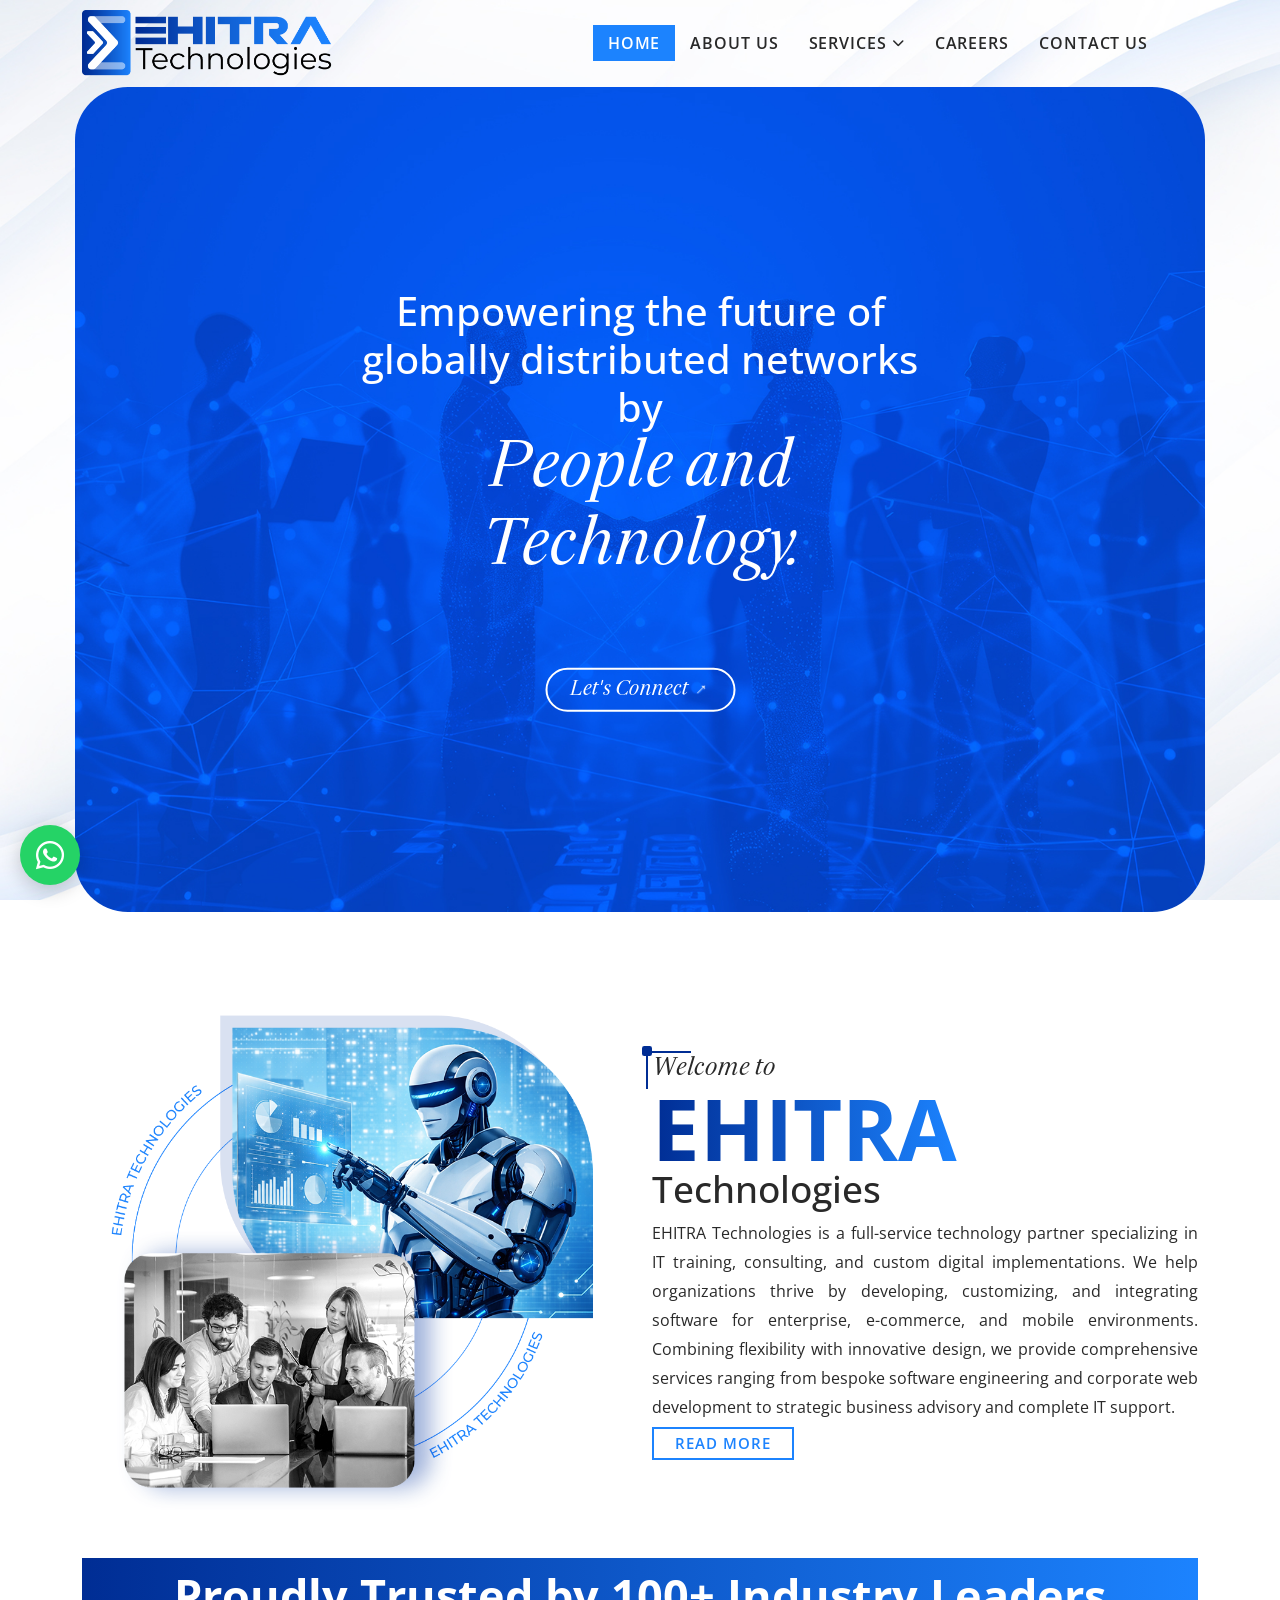
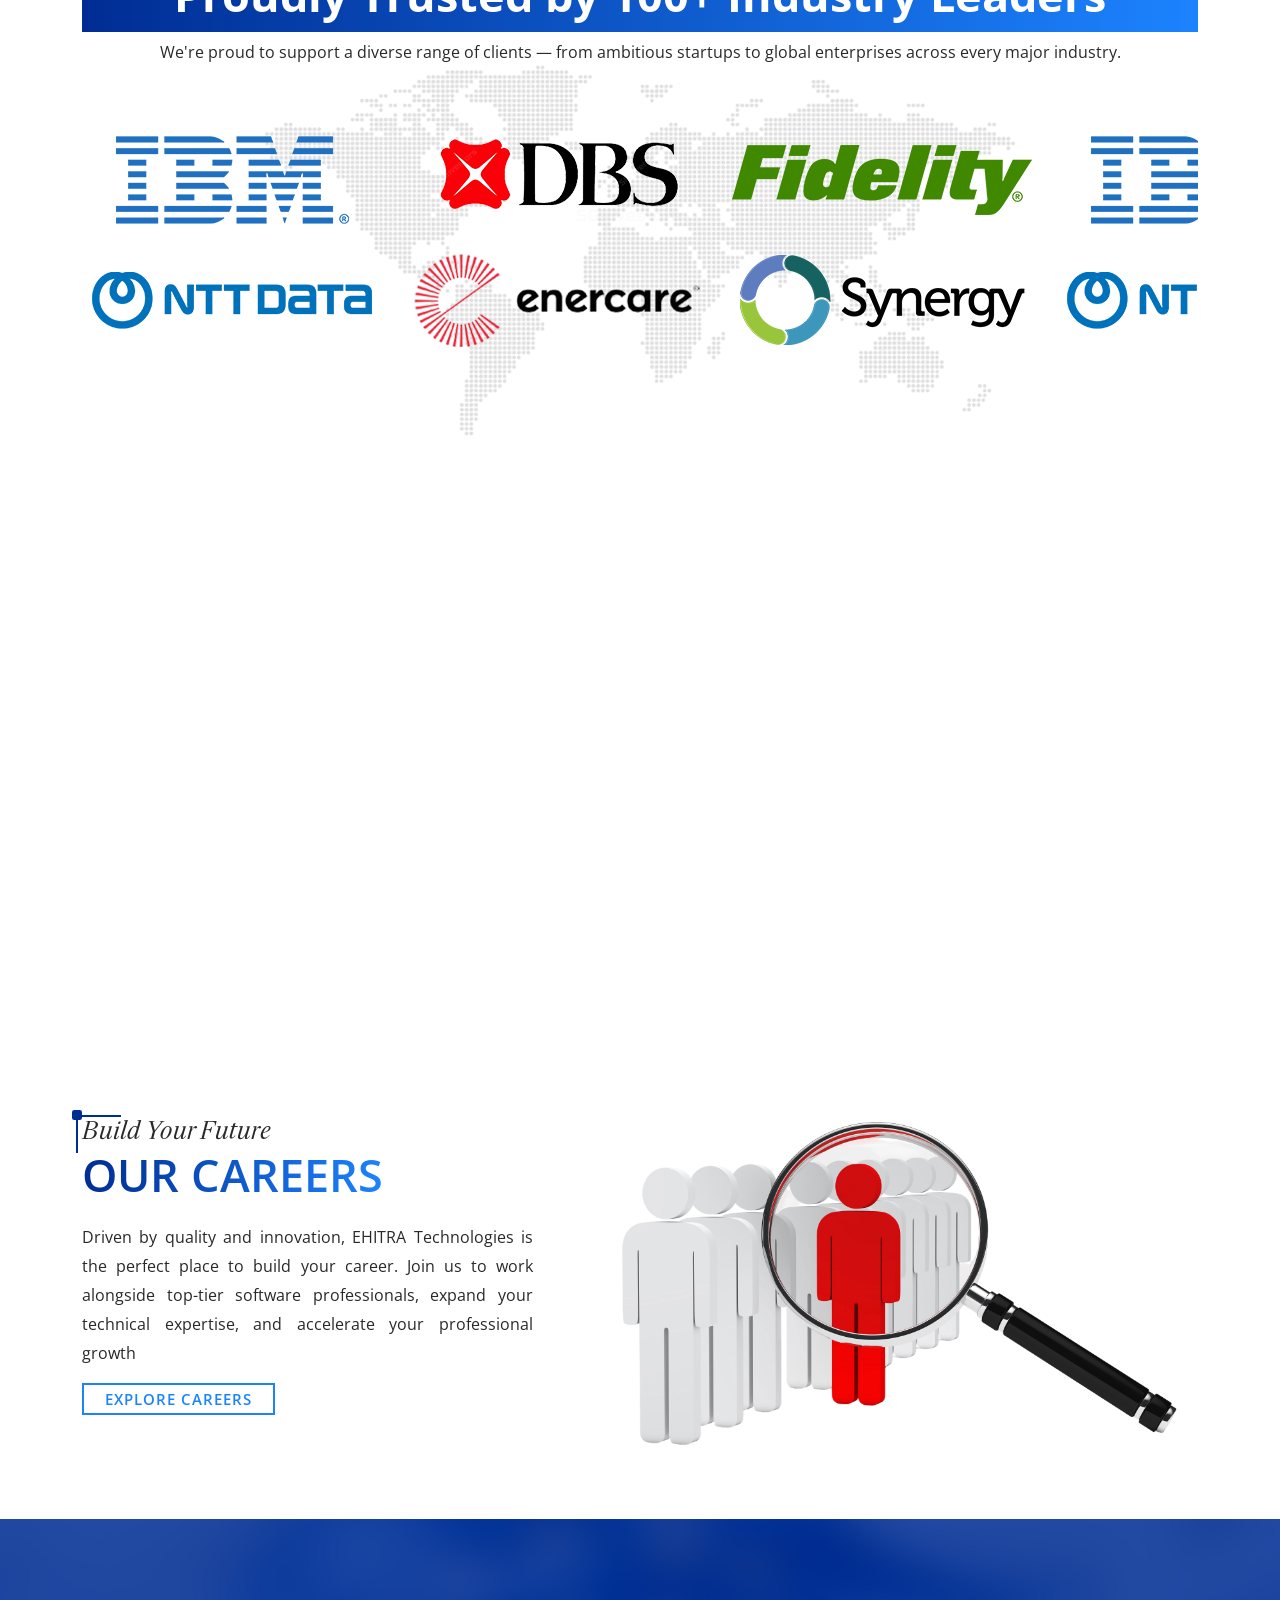
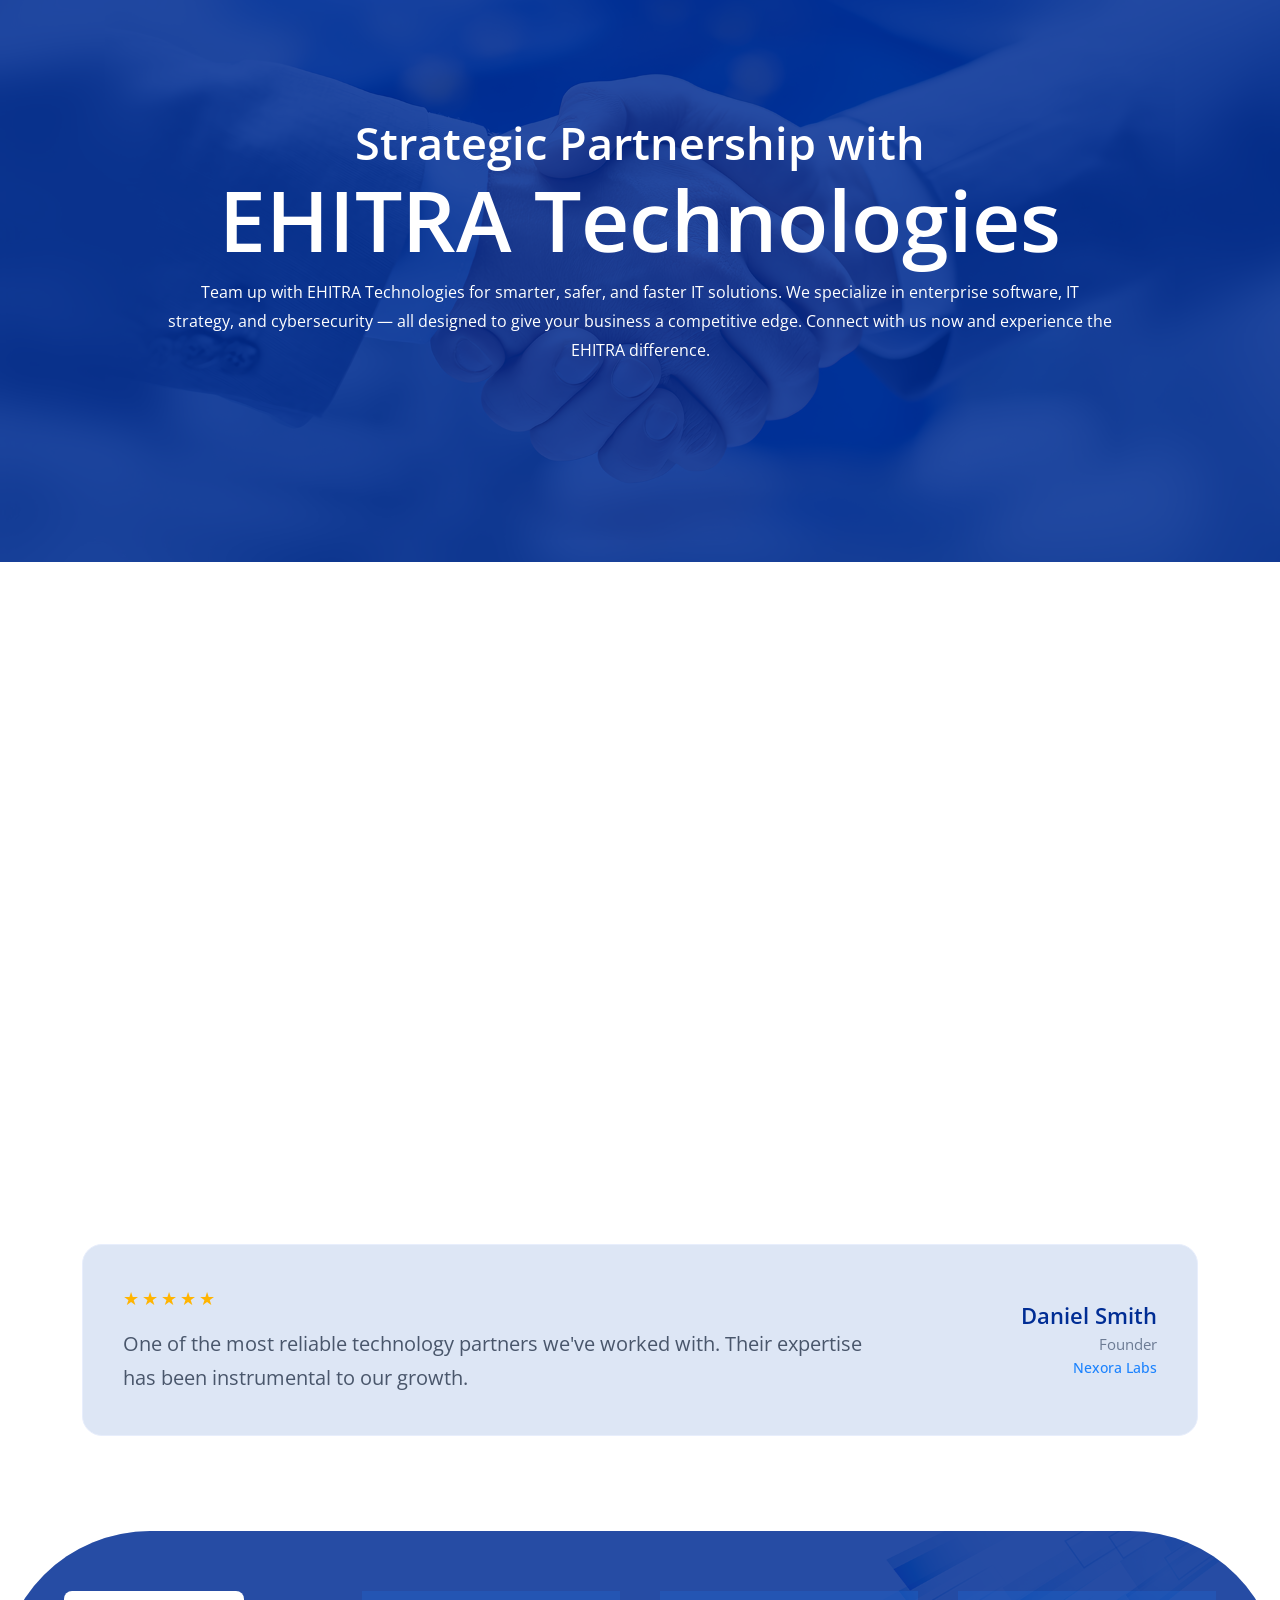
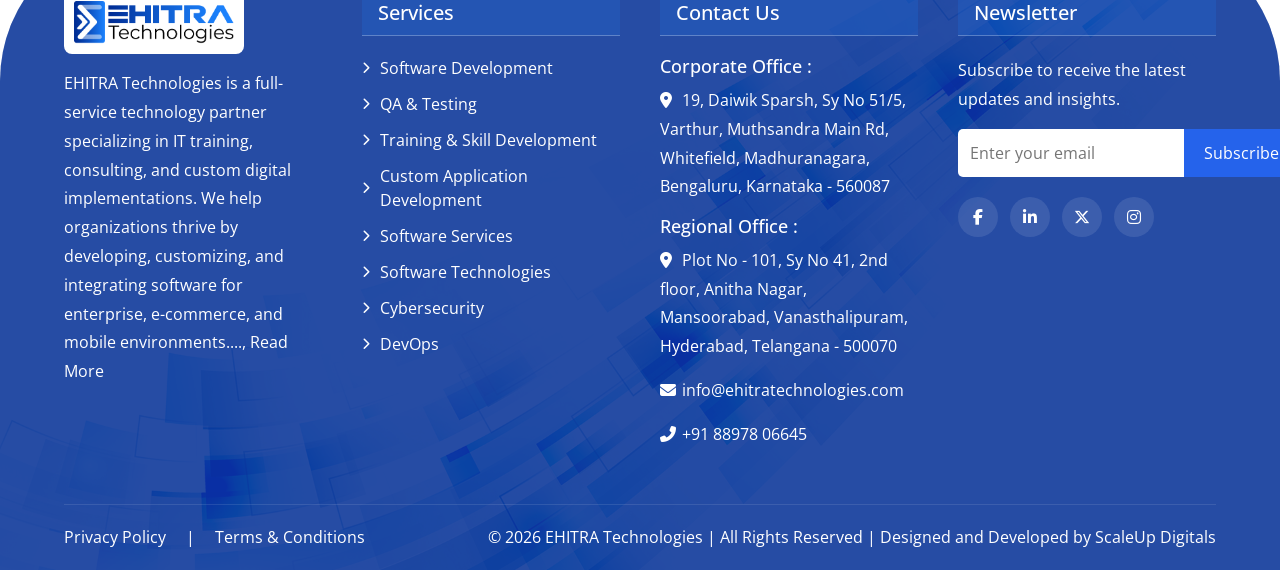
==== commit 7d4fa6ae: "Updated website pages and assets" ====
--- a/index.html
+++ b/index.html
@@ -3,7 +3,7 @@
   <head>
     <meta charset="utf-8" />
     <meta content="width=device-width, initial-scale=1.0" name="viewport" />
-    <title>Ehitra</title>
+    <title>Ehitra Technologies</title>
 
     <link
       rel="stylesheet"
@@ -36,17 +36,14 @@
         <div
           class="container position-relative d-flex align-items-center justify-content-end"
         >
-          <a
-            href=""
-            class="logo d-flex align-items-center me-auto"
-          >
+          <a href="index.html" class="logo d-flex align-items-center me-auto">
             <img src="gallery/logo.png" alt="" />
           </a>
 
           <nav id="navmenu" class="navmenu">
             <ul>
-              <li><a href="#" class="active">Home</a></li>
-              <li><a href="#">About Us</a></li>
+              <li><a href="index.html" class="active">Home</a></li>
+              <li><a href="about-us.html">About Us</a></li>
               <li class="dropdown">
                 <a href="#"
                   ><span>Services</span>
@@ -54,33 +51,43 @@
                 ></a>
                 <ul>
                   <li>
-                    <a href="#">Software Development</a>
+                    <a href="software-development.html">Software Development</a>
                   </li>
                   <li>
-                    <a href="#">Quality Assurance & Testing</a>
+                    <a href="quality-assurance-testing.html">
+                      Quality Assurance & Testing
+                    </a>
                   </li>
                   <li>
-                    <a href="#">Training & Skill Development</a>
+                    <a href="training-skill-development.html">
+                      Training & Skill Development
+                    </a>
                   </li>
                   <li>
-                    <a href="#">Custom Application Development</a>
-                  </li>
-                  <li><a href="#">Software Services</a></li>
-                  <li>
-                    <a href="#">Software Technologies</a>
+                    <a href="custom-application-development.html">
+                      Custom Application Development
+                    </a>
                   </li>
                   <li>
-                    <a href="#">Cybersecurity</a>
+                    <a href="software-services.html">Software Services</a>
                   </li>
                   <li>
-                    <a href="#">DevOps</a>
+                    <a href="software-technologies.html">
+                      Software Technologies
+                    </a>
+                  </li>
+                  <li>
+                    <a href="cybersecurity.html">Cybersecurity</a>
+                  </li>
+                  <li>
+                    <a href="devops.html">DevOps</a>
                   </li>
                 </ul>
               </li>
 
-              <li><a href="#">Careers</a></li>
-
-              <li><a href="#">Contact us</a></li>
+              <li><a href="careers.html">Careers</a></li>
+
+              <li><a href="contact-us.html">Contact us</a></li>
             </ul>
             <i class="mobile-nav-toggle d-xl-none fas fa-bars"></i>
           </nav>
@@ -156,42 +163,34 @@
             <!-- Top -->
             <div class="marquee">
               <div class="track left">
-                <img src="gallery/clients/img1.jpg" />
-                <img src="gallery/clients/img2.jpg" />
-                <img src="gallery/clients/img3.jpg" />
-                <img src="gallery/clients/img4.jpg" />
-
-                <!-- Duplicate -->
-                <img src="gallery/clients/img1.jpg" />
-                <img src="gallery/clients/img2.jpg" />
-                <img src="gallery/clients/img3.jpg" />
-                <img src="gallery/clients/img4.jpg" />
-
-                <img src="gallery/clients/img1.jpg" />
-                <img src="gallery/clients/img2.jpg" />
-                <img src="gallery/clients/img3.jpg" />
-                <img src="gallery/clients/img4.jpg" />
+                <img src="gallery/clients/ibm.png" />
+                <img src="gallery/clients/dbs.png" />
+                <img src="gallery/clients/fidelity.png" />
+
+                <img src="gallery/clients/ibm.png" />
+                <img src="gallery/clients/dbs.png" />
+                <img src="gallery/clients/fidelity.png" />
+
+                <img src="gallery/clients/ibm.png" />
+                <img src="gallery/clients/dbs.png" />
+                <img src="gallery/clients/fidelity.png" />
               </div>
             </div>
 
             <!-- Bottom -->
             <div class="marquee">
               <div class="track right">
-                <img src="gallery/clients/img4.jpg" />
-                <img src="gallery/clients/img3.jpg" />
-                <img src="gallery/clients/img2.jpg" />
-                <img src="gallery/clients/img1.jpg" />
-
-                <!-- Duplicate -->
-                <img src="gallery/clients/img4.jpg" />
-                <img src="gallery/clients/img3.jpg" />
-                <img src="gallery/clients/img2.jpg" />
-                <img src="gallery/clients/img1.jpg" />
-
-                <img src="gallery/clients/img4.jpg" />
-                <img src="gallery/clients/img3.jpg" />
-                <img src="gallery/clients/img2.jpg" />
-                <img src="gallery/clients/img1.jpg" />
+                <img src="gallery/clients/nttdata.png" />
+                <img src="gallery/clients/enercare.png" alt="" />
+                <img src="gallery/clients/synergy.png" />
+
+                <img src="gallery/clients/nttdata.png" />
+                <img src="gallery/clients/enercare.png" alt="" />
+                <img src="gallery/clients/synergy.png" />
+
+                <img src="gallery/clients/nttdata.png" />
+                <img src="gallery/clients/enercare.png" alt="" />
+                <img src="gallery/clients/synergy.png" />
               </div>
             </div>
           </div>
@@ -222,7 +221,7 @@
 
                   <div class="serv-txt">
                     <h3>Software Development</h3>
-                    <a href="#" class="read-more"
+                    <a href="software-development.html" class="read-more"
                       >Read More <span class="arrow">→</span></a
                     >
                   </div>
@@ -233,13 +232,13 @@
                   <div class="serv-img">
                     <img
                       src="gallery/services/serv2.png"
-                      alt="Software Development"
+                      alt=""
                     />
                   </div>
 
                   <div class="serv-txt">
                     <h3>Quality Assurance & Testing</h3>
-                    <a href="#" class="read-more"
+                    <a href="quality-assurance-testing.html" class="read-more"
                       >Read More <span class="arrow">→</span></a
                     >
                   </div>
@@ -250,13 +249,13 @@
                   <div class="serv-img">
                     <img
                       src="gallery/services/serv3.png"
-                      alt="Software Development"
+                      alt=""
                     />
                   </div>
 
                   <div class="serv-txt">
                     <h3>Training & Skill Development</h3>
-                    <a href="#" class="read-more"
+                    <a href="training-skill-development.html" class="read-more"
                       >Read More <span class="arrow">→</span></a
                     >
                   </div>
@@ -267,13 +266,13 @@
                   <div class="serv-img">
                     <img
                       src="gallery/services/serv4.png"
-                      alt="Software Development"
+                      alt=""
                     />
                   </div>
 
                   <div class="serv-txt">
                     <h3>Custom Application Development</h3>
-                    <a href="#" class="read-more"
+                    <a href="custom-application-development.html" class="read-more"
                       >Read More <span class="arrow">→</span></a
                     >
                   </div>
@@ -284,13 +283,13 @@
                   <div class="serv-img">
                     <img
                       src="gallery/services/serv5.png"
-                      alt="Software Development"
+                      alt=""
                     />
                   </div>
 
                   <div class="serv-txt">
                     <h3>Software Services</h3>
-                    <a href="#" class="read-more"
+                    <a href="software-services.html" class="read-more"
                       >Read More <span class="arrow">→</span></a
                     >
                   </div>
@@ -301,13 +300,13 @@
                   <div class="serv-img">
                     <img
                       src="gallery/services/serv6.png"
-                      alt="Software Development"
+                      alt=""
                     />
                   </div>
 
                   <div class="serv-txt">
                     <h3>Software Technologies</h3>
-                    <a href="#" class="read-more"
+                    <a href="software-technologies.html" class="read-more"
                       >Read More <span class="arrow">→</span></a
                     >
                   </div>
@@ -318,13 +317,13 @@
                   <div class="serv-img">
                     <img
                       src="gallery/services/serv7.png"
-                      alt="Software Development"
+                      alt=""
                     />
                   </div>
 
                   <div class="serv-txt">
                     <h3>Cybersecurity</h3>
-                    <a href="#" class="read-more"
+                    <a href="cybersecurity.html" class="read-more"
                       >Read More <span class="arrow">→</span></a
                     >
                   </div>
@@ -335,13 +334,13 @@
                   <div class="serv-img">
                     <img
                       src="gallery/services/serv8.png"
-                      alt="Software Development"
+                      alt=""
                     />
                   </div>
 
                   <div class="serv-txt">
                     <h3>DevOps</h3>
-                    <a href="#" class="read-more"
+                    <a href="devops.html" class="read-more"
                       >Read More <span class="arrow">→</span></a
                     >
                   </div>
@@ -357,7 +356,7 @@
           <div class="car-mblk">
             <div class="row align-items-center justify-content-center">
               <div class="col-md-5 wow slideInLeft">
-                <div class="title-blk ">
+                <div class="title-blk">
                   <div class="t-top">
                     <h3>Build Your Future</h3>
                   </div>
@@ -372,7 +371,7 @@
                     alongside top-tier software professionals, expand your
                     technical expertise, and accelerate your professional growth
                   </p>
-                  <a href="#" class="read-more-btn"> Explore Careers </a>
+                  <a href="careers.html" class="read-more-btn"> Explore Careers </a>
                 </div>
               </div>
               <div class="col-md-7 wow slideInRight">
@@ -385,14 +384,14 @@
         </div>
       </section>
 
-      <section class="partner-sec">
+      <section class="partner-sec wow slideInLeft">
         <div class="container">
-          <div class="partner-tit text-center">
-            <h3>
+          <div class="partner-tit text-center  wow slideInRight">
+            <h3 >
               Strategic Partnership with <br />
               <span>EHITRA Technologies</span>
             </h3>
-            <p>
+            <p >
               Team up with EHITRA Technologies for smarter, safer, and faster IT
               solutions. We specialize in enterprise software, IT strategy, and
               cybersecurity — all designed to give your business a competitive
@@ -474,7 +473,7 @@
 
       <footer class="footer wow slideInUp">
         <div class="footer-container">
-          <!-- Logo & About -->
+          
           <div class="footer-column wow slideInLeft">
             <img
               src="gallery/logo.png"
@@ -486,7 +485,7 @@
               specializing in IT training, consulting, and custom digital
               implementations. We help organizations thrive by developing,
               customizing, and integrating software for enterprise, e-commerce,
-              and mobile environments...., <a href="#">Read More</a>
+              and mobile environments...., <a href="about-us.html">Read More</a>
             </p>
           </div>
 
@@ -495,44 +494,53 @@
             <h3>Services</h3>
             <ul class="footer-services">
               <li>
-                <a href="#"
-                  ><i class="fas fa-chevron-right"></i> Software Development</a
-                >
-              </li>
+                <a href="software-development.html">
+                  <i class="fas fa-chevron-right"></i> Software Development
+                </a>
+              </li>
+
               <li>
-                <a href="#"
-                  ><i class="fas fa-chevron-right"></i> QA & Testing</a
-                >
-              </li>
+                <a href="quality-assurance-testing.html">
+                  <i class="fas fa-chevron-right"></i> QA & Testing
+                </a>
+              </li>
+
               <li>
-                <a href="#"
-                  ><i class="fas fa-chevron-right"></i> Training & Skill
-                  Development</a
-                >
-              </li>
+                <a href="training-skill-development.html">
+                  <i class="fas fa-chevron-right"></i> Training & Skill
+                  Development
+                </a>
+              </li>
+
               <li>
-                <a href="#"
-                  ><i class="fas fa-chevron-right"></i> Custom Application
-                  Development</a
-                >
-              </li>
+                <a href="custom-application-development.html">
+                  <i class="fas fa-chevron-right"></i> Custom Application
+                  Development
+                </a>
+              </li>
+
               <li>
-                <a href="#"
-                  ><i class="fas fa-chevron-right"></i>Software Services
+                <a href="software-services.html">
+                  <i class="fas fa-chevron-right"></i> Software Services
                 </a>
               </li>
+
               <li>
-                <a href="#"
-                  ><i class="fas fa-chevron-right"></i> Software Technologies</a
-                >
-              </li>
+                <a href="software-technologies.html">
+                  <i class="fas fa-chevron-right"></i> Software Technologies
+                </a>
+              </li>
+
               <li>
-                <a href="#"
-                  ><i class="fas fa-chevron-right"></i> Cybersecurity</a
-                >
-              </li>
+                <a href="cybersecurity.html">
+                  <i class="fas fa-chevron-right"></i> Cybersecurity
+                </a>
+              </li>
+
               <li>
-                <a href="#"><i class="fas fa-chevron-right"></i> DevOps</a>
+                <a href="devops.html">
+                  <i class="fas fa-chevron-right"></i> DevOps
+                </a>
               </li>
             </ul>
           </div>
@@ -540,22 +548,33 @@
           <!-- Contact -->
           <div class="footer-column wow slideInDown">
             <h3>Contact Us</h3>
+            <h4>Corporate Office :</h4>
 
             <p>
               <i class="fas fa-map-marker-alt"></i>
-              123 Business Street,<br />
-              Hyderabad, Telangana,<br />
-              India - 500001
+              19, Daiwik Sparsh, Sy No 51/5, Varthur, Muthsandra Main Rd,
+              Whitefield, Madhuranagara, <br />
+              Bengaluru, Karnataka - 560087
+            </p>
+            <h4>Regional Office :</h4>
+
+            <p>
+              <i class="fas fa-map-marker-alt"></i>
+              Plot No - 101, Sy No 41, 2nd floor, Anitha Nagar, Mansoorabad,
+              Vanasthalipuram, <br />
+              Hyderabad, Telangana - 500070
             </p>
 
             <p>
               <i class="fas fa-envelope"></i>
-              <a href="mailto:info@yourcompany.com">info@yourcompany.com</a>
+              <a href="mailto:info@ehitratechnologies.com">
+                info@ehitratechnologies.com</a
+              >
             </p>
 
             <p>
               <i class="fas fa-phone-alt"></i>
-              <a href="tel:+919876543210">+91 98765 43210</a>
+              <a href="tel:+918897806645">+91 88978 06645</a>
             </p>
           </div>
 
@@ -581,7 +600,7 @@
         <!-- Bottom Footer -->
         <div class="footer-bottom">
           <div class="footer-links">
-            <a href="privacy-policy.html">Privacy Policy</a>
+            <a href="privacy-policy.html">Privacy Policy</a> |
             <a href="terms-and-conditions.html">Terms & Conditions</a>
           </div>
 
@@ -593,29 +612,34 @@
       </footer>
     </main>
 
-   <!-- Floating Button -->
-<div class="chat-toggle" id="chatToggle">
-    <i class="fab fa-whatsapp"></i>
-</div>
-
-<!-- Chatbot -->
-<div class="chatbot" id="chatbot">
-    <div class="chat-header">
+    <!-- Floating Button -->
+    <div class="chat-toggle" id="chatToggle">
+      <i class="fab fa-whatsapp"></i>
+    </div>
+
+    <!-- Chatbot -->
+    <div class="chatbot" id="chatbot">
+      <div class="chat-header">
         <span>EHITRA Technologies</span>
         <button class="close-chat" id="closeChat">&times;</button>
+      </div>
+
+      <div class="chat-body">
+        <p>
+          Welcome to <strong>EHITRA Technologies</strong>.<br />
+          How can we help you today?
+        </p>
+
+        <textarea
+          id="chatMessage"
+          placeholder="Type your message..."
+        ></textarea>
+
+        <button class="send-btn" onclick="sendToWhatsApp()">
+          Send Message
+        </button>
+      </div>
     </div>
-
-    <div class="chat-body">
-        <p>Welcome to <strong>EHITRA Technologies</strong>.<br>
-            How can we help you today?</p>
-
-        <textarea id="chatMessage" placeholder="Type your message..."></textarea>
-
-        <button class="send-btn" onclick="sendToWhatsApp()">
-            Send Message
-        </button>
-    </div>
-</div>
     <a
       href="javascript:void(0)"
       id="scroll-top"
@@ -630,61 +654,9 @@
       new WOW().init();
     </script>
 
+    <script src="https://cdn.jsdelivr.net/npm/bootstrap@5.3.0/dist/js/bootstrap.bundle.min.js"></script>
     
 
-    <script src="https://cdn.jsdelivr.net/npm/bootstrap@5.3.0/dist/js/bootstrap.bundle.min.js"></script>
-    <script>
-      document
-        .getElementById("myForm")
-        .addEventListener("submit", function (e) {
-          e.preventDefault();
-          fetch("appoint.php", {
-            method: "POST",
-            body: new FormData(this),
-          })
-            .then((response) => response.text())
-            .then((data) => {
-              if (data.trim() === "success") {
-                alert("✅ Appointment request sent successfully!");
-                this.reset();
-              } else {
-                alert("❌ " + data);
-              }
-            });
-        });
-    </script>
-
-    <script>
-      const telIcon = document.getElementById("telIcon");
-      const telPopup = document.getElementById("telPopup");
-      const popupClose = document.getElementById("popupClose");
-      const sendBtn = document.getElementById("sendBtn");
-      const userInput = document.getElementById("userInput");
-
-      window.addEventListener("load", () => {
-        telPopup.classList.add("active");
-      });
-
-      telIcon.addEventListener("click", () => {
-        telPopup.classList.add("active");
-      });
-
-      popupClose.addEventListener("click", () => {
-        telPopup.classList.remove("active");
-      });
-
-      sendBtn.addEventListener("click", () => {
-        const message = encodeURIComponent(userInput.value.trim());
-        if (message) {
-          const whatsappNumber = "+18722358010";
-          window.open(
-            `https://wa.me/${whatsappNumber}?text=${message}`,
-            "_blank",
-          );
-          userInput.value = "";
-        }
-      });
-    </script>
     <script>
       const heading = document.querySelector(".animated-text");
 
@@ -755,33 +727,32 @@
     </script>
 
     <script>
-      const chatbot = document.getElementById('chatbot');
-const chatToggle = document.getElementById('chatToggle');
-const closeChat = document.getElementById('closeChat');
-
-chatToggle.addEventListener('click', () => {
-    chatbot.classList.add('active');
-});
-
-closeChat.addEventListener('click', () => {
-    chatbot.classList.remove('active');
-});
-
-function sendToWhatsApp(){
-
-    let msg = document.getElementById("chatMessage").value.trim();
-
-    if(msg === ""){
-        alert("Please enter your message");
-        return;
-    }
-
-    let number = "919876543210"; // Your WhatsApp Number
-
-    let url = `https://wa.me/${number}?text=${encodeURIComponent(msg)}`;
-
-    window.open(url,'_blank');
-}
+      const chatbot = document.getElementById("chatbot");
+      const chatToggle = document.getElementById("chatToggle");
+      const closeChat = document.getElementById("closeChat");
+
+      chatToggle.addEventListener("click", () => {
+        chatbot.classList.add("active");
+      });
+
+      closeChat.addEventListener("click", () => {
+        chatbot.classList.remove("active");
+      });
+
+      function sendToWhatsApp() {
+        let msg = document.getElementById("chatMessage").value.trim();
+
+        if (msg === "") {
+          alert("Please enter your message");
+          return;
+        }
+
+        let number = "918897806645";
+
+        let url = `https://wa.me/${number}?text=${encodeURIComponent(msg)}`;
+
+        window.open(url, "_blank");
+      }
     </script>
   </body>
 </html>
--- a/css/style.css
+++ b/css/style.css
@@ -1,5 +1,5 @@
 @import url("https://fonts.googleapis.com/css2?family=Open+Sans:ital,wght@0,300..800;1,300..800&display=swap");
-@import url("https://fonts.googleapis.com/css2?family=Inter:ital,opsz,wght@0,14..32,100..900;1,14..32,100..900&display=swap");
+
 :root {
   --primary-color: #1c83fe;
   --secondary-color: #002d94;
@@ -42,8 +42,8 @@
 }
 
 main.main {
-  position: relative; /* Ensure the parent has a relative position */
-  overflow: hidden; /* This can help prevent the image from overflowing */
+  position: relative; 
+  overflow: hidden; 
 }
 img {
   max-width: 100%;
@@ -57,9 +57,9 @@
   margin: 0;
 }
 
-/* Remove white flash on hero load */
+
 #hero {
-  background-color: #000 !important; /* any dark color matching your hero */
+  background-color: #000 !important; 
   overflow: hidden;
 }
 
@@ -70,21 +70,7 @@
   height: 100%;
   object-fit: cover;
 }
-/* main.main::after {
-  content: "";
-  position: absolute;
-  height: 100%;
-  width: 100%;
-  background-image: url(../gallery/page-bg.jpg);
-  background-position: center;
-  background-repeat: no-repeat;
-  background-size: cover;
-  background-attachment: fixed;
-  opacity: 1;
-  z-index: -2;
-  top: 0;
-  left: 0;
-} */
+
 
 /*--------------------------------------------------------------
 # Global Header
@@ -258,7 +244,7 @@
   }
 }
 
-/* Navmenu - Mobile Premium Glass Style (No Scrollbar) */
+
 @media (max-width: 1199px) {
   .mobile-nav-toggle {
     color: var(--primary-color);
@@ -289,7 +275,7 @@
     padding: 15px 0;
     margin: 0;
     border-radius: 20px;
-    background: #fff; /* primary-color glass */
+    background: #fff; 
     backdrop-filter: blur(12px) saturate(180%);
     -webkit-backdrop-filter: blur(12px) saturate(180%);
     border: 1px solid rgba(255, 255, 255, 0.15);
@@ -312,14 +298,14 @@
     align-items: center;
     justify-content: space-between;
     white-space: nowrap;
-    border-radius: 12px;
+    
     transition: all 0.3s ease;
   }
 
   .navmenu a:hover,
   .navmenu .active,
   .navmenu .active:focus {
-    background: rgb(82 95 226);
+    background: var(--primary-color);
     box-shadow: 0 8px 20px rgba(0, 0, 0, 0.3);
     color: #fff;
   }
@@ -370,7 +356,7 @@
 
   .navmenu .dropdown > .dropdown-active {
     display: block;
-    background-color: rgb(82 95 226);
+  
   }
 
   .mobile-nav-active {
@@ -404,8 +390,8 @@
   .mobile-nav-active .navmenu > ul {
     display: block;
     max-height: 80vh;
-    overflow-y: auto; /* Enable scroll */
-    padding-right: 10px; /* Avoid cutoff */
+    overflow-y: auto; 
+    padding-right: 10px; 
   }
 }
 
@@ -600,7 +586,7 @@
   background: var(--primary-color);
 }
 
-/* Show dropdown on hover */
+
 .navmenu .dropdown:hover ul {
   visibility: visible;
   opacity: 1;
@@ -610,7 +596,7 @@
     top 0.3s ease;
 }
 
-/* Default state of list items */
+
 .navmenu .dropdown ul li {
   opacity: 0;
   transform: translateY(15px);
@@ -620,17 +606,17 @@
     rotate 0.5s ease;
 }
 
-/* On hover, reset transformations and fade in */
+
 .navmenu .dropdown:hover ul li {
   opacity: 1;
   transform: translateY(0) rotate(0) scale(1) skewX(0);
 }
-/* Default state for <a> (No gradient initially) */
+
 .navmenu .dropdown ul li a {
   display: block;
   padding: 10px 15px;
   text-decoration: none;
-  color: var(--text-color);
+  color:var(--default-color);
   font-weight: 500;
   position: relative;
   background: none; /* No background initially */
@@ -640,7 +626,9 @@
   border-bottom: 1px solid #bfbfbf;
 }
 
-/* Hover effect: Gradient appears from left to right */
+.navmenu .dropdown ul li:last-child a {
+    border-bottom: none;
+}
 .navmenu .dropdown ul li a:hover {
   background: linear-gradient(
     90deg,
@@ -709,346 +697,11 @@
   color: #fff;
 }
 
-/* Animated word styling */
-.animated-word {
-  display: inline-block;
-  min-width: 180px;
-  background: #fff;
-  color: var(--primary-color);
-  font-weight: 600;
-  padding: 6px 21px;
-  margin-top: 10px;
-  border-radius: 10px;
-}
-
-.about-sec {
-  position: relative;
-  min-height: 75vh;
-}
-
-.unu {
-  margin-top: 1px;
-}
-
-.unu,
-.doi,
-.trei {
-  -webkit-animation: mouse-scroll 1s infinite;
-  -moz-animation: mouse-scroll 1s infinite;
-  animation: mouse-scroll 1s infinite;
-}
-
-.unu {
-  -webkit-animation-delay: 0.1s;
-  -moz-animation-delay: 0.1s;
-  -webkit-animation-direction: alternate;
-
-  animation-direction: alternate;
-  animation-delay: alternate;
-}
-
-.doi {
-  -webkit-animation-delay: 0.2s;
-  -moz-animation-delay: 0.2s;
-  -webkit-animation-direction: alternate;
-
-  animation-delay: 0.2s;
-  animation-direction: alternate;
-
-  margin-top: -6px;
-}
-
-.trei {
-  -webkit-animation-delay: 0.3s;
-  -moz-animation-delay: 0.3s;
-  -webkit-animation-direction: alternate;
-
-  animation-delay: 0.3s;
-  animation-direction: alternate;
-
-  margin-top: -6px;
-}
-
-.mouse {
-  height: 42px;
-  width: 24px;
-  border-radius: 14px;
-  transform: none;
-  border: 2px solid white;
-  top: 170px;
-}
-
-.wheel {
-  height: 5px;
-  width: 2px;
-  display: block;
-  margin: 5px auto;
-  background: white;
-  position: relative;
-
-  height: 4px;
-  width: 4px;
-  border: 2px solid #fff;
-  -webkit-border-radius: 8px;
-  border-radius: 8px;
-}
-
-.wheel {
-  -webkit-animation: mouse-wheel 0.6s linear infinite;
-  -moz-animation: mouse-wheel 0.6s linear infinite;
-  animation: mouse-wheel 0.6s linear infinite;
-}
-
-@-webkit-keyframes mouse-wheel {
-  0% {
-    opacity: 1;
-    -webkit-transform: translateY(0);
-    -ms-transform: translateY(0);
-    transform: translateY(0);
-  }
-
-  100% {
-    opacity: 0;
-    -webkit-transform: translateY(6px);
-    -ms-transform: translateY(6px);
-    transform: translateY(6px);
-  }
-}
-@-moz-keyframes mouse-wheel {
-  0% {
-    top: 1px;
-  }
-  25% {
-    top: 2px;
-  }
-  50% {
-    top: 3px;
-  }
-  75% {
-    top: 2px;
-  }
-  100% {
-    top: 1px;
-  }
-}
-@-o-keyframes mouse-wheel {
-  0% {
-    top: 1px;
-  }
-  25% {
-    top: 2px;
-  }
-  50% {
-    top: 3px;
-  }
-  75% {
-    top: 2px;
-  }
-  100% {
-    top: 1px;
-  }
-}
-@keyframes mouse-wheel {
-  0% {
-    top: 1px;
-  }
-  25% {
-    top: 2px;
-  }
-  50% {
-    top: 3px;
-  }
-  75% {
-    top: 2px;
-  }
-  100% {
-    top: 1px;
-  }
-}
-
-@-webkit-keyframes mouse-scroll {
-  0% {
-    opacity: 0;
-  }
-  50% {
-    opacity: 0.5;
-  }
-  100% {
-    opacity: 1;
-  }
-}
-@-moz-keyframes mouse-scroll {
-  0% {
-    opacity: 0;
-  }
-  50% {
-    opacity: 0.5;
-  }
-  100% {
-    opacity: 1;
-  }
-}
-@-o-keyframes mouse-scroll {
-  0% {
-    opacity: 0;
-  }
-  50% {
-    opacity: 0.5;
-  }
-  100% {
-    opacity: 1;
-  }
-}
-@keyframes mouse-scroll {
-  0% {
-    opacity: 0;
-  }
-  50% {
-    opacity: 0.5;
-  }
-  100% {
-    opacity: 1;
-  }
-}
-
-.about-sec {
-  position: relative;
-  padding-top: 85px;
-  margin-bottom: 100px;
-}
-
-.abt-content {
-  position: relative;
-}
-
-.abt-mtr h2 {
-  font-size: 87px;
-  font-weight: 600;
-  color: var(--primary-color);
-}
-
-.abt-mtr p {
-  line-height: 30px;
-  font-size: 15px;
-  padding-left: 25px;
-}
-
-.abt-mtr h3,
-.title-with-dot {
-  /* background-color: var(--primary-color); */
-  background-color: #494949;
-  display: inline-flex; /* FIX: keeps inline-block behavior + flex alignment */
-  align-items: center; /* center the dot perfectly */
-  gap: 10px;
-  color: #fff;
-  padding: 2px 10px;
-  border-radius: 25px;
-  font-size: 21px;
-  /* border: 2px solid #dfdfdfe0; */
-  font-weight: 400;
-  margin-left: 65px;
-  position: relative;
-}
-
-.title-with-dot::before {
-  content: "";
-  position: absolute;
-  width: 75px;
-  height: 1px;
-  bottom: 0;
-  left: -85px;
-  top: 0;
-  margin: auto;
-  background-color: #494949;
-  /* background-color: var(--primary-color); */
-}
-/* Blinking dot */
-.blink-dot {
-  width: 7px;
-  height: 7px;
-  background: #fff;
-  border-radius: 50%;
-  animation: dotBlink 1.2s infinite ease-in-out;
-  display: inline-block;
-}
-
-@keyframes dotBlink {
-  0% {
-    opacity: 1;
-    transform: scale(1);
-  }
-  50% {
-    opacity: 0.3;
-    transform: scale(1.4);
-  }
-  100% {
-    opacity: 1;
-    transform: scale(1);
-  }
-}
-
-.blu button {
-  color: var(--primary-color);
-  border-color: var(--primary-color);
-}
-
-.blu button {
-  background: transparent;
-  border-width: 1px;
-  border-style: solid;
-
-  position: relative;
-
-  display: inline-block;
-  padding: 3px 10px;
-  transition: all 0.3s ease-in-out;
-  text-align: center;
-  font-weight: 500;
-  font-size: 18px;
-  margin-right: 20px;
-}
-
-.blu button:before,
-.blu button:after {
-  content: "";
-  display: block;
-  position: absolute;
-
-  box-sizing: border-box;
-  border-style: solid;
-  width: 1em;
-  height: 1em;
-  transition: all 0.3s ease-in-out;
-}
-
-.blu button:before {
-  top: -6px;
-  left: -6px;
-  border-width: 1px 0 0 1px;
-  z-index: 5;
-}
-
-.blu button:after {
-  bottom: -6px;
-  right: -6px;
-  border-width: 0 1px 1px 0;
-}
-
-.blu button:before,
-.blu button:after {
-  border-color: var(--primary-color);
-}
-
-.blu button:hover {
-  color: #fff;
-  background-color: var(--primary-color);
-  border-color: var(--primary-color);
-}
-
-.blu button:hover:before,
-.blu button:hover:after {
-  border-color: var(--primary-color);
-}
+
+
+
+
+
 
 button:hover:before,
 button:hover:after {
@@ -1057,65 +710,23 @@
   border-color: #fff;
 }
 
-/* Arrow style */
+
 .arrow-btn .arrow {
   display: inline-block;
-  transform: rotate(-45deg); /* default: 45deg tilt */
+  transform: rotate(-45deg);
   transition: transform 0.3s ease;
   font-size: 18px;
   font-weight: 600;
 }
 
-/* Hover → arrow comes back to original */
+
 .arrow-btn:hover .arrow {
   transform: rotate(0deg);
 }
 
-/* Call button */
-.call-btn {
-  display: inline-block;
-  background: var(--primary-color);
-  color: #fff;
-  padding: 5px 20px;
-  border-radius: 5px;
-  font-weight: 500;
-  text-decoration: none;
-
-  transition: 0.3s ease;
-  font-size: 25px;
-}
-
-.abt-img {
-  position: relative;
-  overflow: visible;
-}
-
-.abt-img img {
-  position: relative;
-  animation: floatRandom 8s ease-in-out infinite;
-}
-
-/* Continuous random-like smooth movement */
-@keyframes floatRandom {
-  0% {
-    transform: translate(0, 0);
-  }
-  20% {
-    transform: translate(-10px, -15px);
-  }
-  40% {
-    transform: translate(12px, -8px);
-  }
-  60% {
-    transform: translate(-8px, 10px);
-  }
-  80% {
-    transform: translate(15px, 5px);
-  }
-  100% {
-    transform: translate(0, 0);
-  }
-}
+
+
+
 
 /*--------------------------------------------------------------
 # Floating Phone Icon
@@ -1145,113 +756,7 @@
   pointer-events: none;
 }
 
-/*--------------------------------------------------------------
-# Popup Chat Box
---------------------------------------------------------------*/
-.tel-popup {
-  position: fixed;
-  bottom: 150px; /* above the icon */
-  right: 15px;
-  width: 320px;
-  max-height: 400px;
-  background: #fff;
-  border-radius: 10px;
-  box-shadow: 0 10px 30px rgba(0, 0, 0, 0.2);
-  overflow: hidden;
-  opacity: 0;
-  visibility: hidden;
-  transform: translateY(20px);
-  transition: all 0.4s ease;
-  z-index: 99999;
-  display: flex;
-  flex-direction: column;
-}
-
-/* Show popup */
-.tel-popup.active {
-  opacity: 1;
-  visibility: visible;
-  transform: translateY(0);
-}
-
-/* Popup Header */
-.popup-header {
-  background-color: var(--primary-color);
-  color: #fff;
-  padding: 12px 15px;
-  font-size: 14px;
-  font-weight: 500;
-  display: flex;
-  justify-content: space-between;
-  align-items: center;
-  line-height: 1.4;
-}
-
-.popup-header button {
-  background: none;
-  border: none;
-  color: #fff;
-  font-size: 20px;
-  cursor: pointer;
-  line-height: 1;
-  transition: transform 0.2s;
-}
-
-.popup-header button:hover {
-  transform: rotate(90deg);
-}
-
-/* Popup Body */
-.popup-body {
-  padding: 12px 15px;
-  display: flex;
-  gap: 8px;
-  flex-direction: row;
-  align-items: center;
-  border-top: 1px solid #eee;
-  background-color: #f9f9f9;
-}
-
-.popup-body input {
-  flex: 1;
-  padding: 10px 12px;
-  border-radius: 6px;
-  border: 1px solid #ccc;
-  font-size: 14px;
-  outline: none;
-  transition: border-color 0.2s;
-}
-
-.popup-body input:focus {
-  border-color: #525fe2;
-}
-
-.popup-body button {
-  padding: 10px 16px;
-  background-color: #525fe2;
-  color: #fff;
-  border: none;
-  border-radius: 6px;
-  cursor: pointer;
-  font-size: 14px;
-  transition:
-    background-color 0.3s,
-    transform 0.2s;
-}
-
-.popup-body button:hover {
-  background-color: #414ecb;
-  transform: scale(1.05);
-}
-
-/* Responsive for smaller screens */
-@media (max-width: 400px) {
-  .tel-popup {
-    width: 90%;
-    right: 5%;
-    bottom: 150px;
-  }
-}
+
 
 .breadcrumb-section {
   position: relative;
@@ -1317,59 +822,16 @@
 }
 
 .breadcrumb-path {
-  background: linear-gradient(
-    to left,
-    #fff00000,
-    var(--secondary-color),
-    #fff00000
-  );
   padding: 3px 10px;
 }
 
 .ip-page {
   position: relative;
-  padding-top: 85px;
-}
-
-.p-img {
-  width: 120px;
-  margin: auto;
-}
-
-.ip-p-blk {
-  position: relative;
-}
-
-.ip-two::before {
-  content: "";
-  position: absolute;
-  height: 1px;
-  width: 75px;
+  
+}
+
+.breadcrumb li:not(:last-child) a {
   background-color: var(--primary-color);
-  left: 0;
-
-  top: 35%;
-  margin: auto;
-}
-.ip-two::after {
-  content: "";
-  position: absolute;
-  height: 1px;
-  width: 75px;
-  background-color: var(--primary-color);
-  right: 0;
-
-  top: 35%;
-  margin: auto;
-}
-
-.p-txt {
-  position: relative;
-}
-
-.p-txt p {
-  margin-bottom: 0px;
-  font-size: 19px;
 }
 
 .c-map {
@@ -1382,42 +844,6 @@
   box-shadow: 0 10px 10px #525fe242;
 }
 
-/* -----------------------------
-   query Section
-------------------------------*/
-.query-section {
-  width: 100%;
-  padding: 70px 20px;
-
-  display: flex;
-  justify-content: center;
-  align-items: center;
-}
-
-.query-container {
-  background: linear-gradient(45deg, #525fdb, transparent);
-  width: 100%;
-  max-width: 600px;
-  padding: 40px 35px;
-  border-radius: 18px;
-  box-shadow: 0 10px 40px rgba(0, 0, 0, 0.08);
-  animation: fadeInUp 0.7s ease;
-}
-
-.query-title {
-  font-size: 32px;
-  font-weight: 700;
-  color: var(--primary-color);
-  text-align: center;
-  margin-bottom: 20px;
-}
-
-.query-subtitle {
-  text-align: center;
-  color: #555;
-  font-size: 16px;
-  margin-bottom: 30px;
-}
 
 /* -----------------------------
    Form Styles
@@ -1555,7 +981,7 @@
   font-size: 14px;
 }
 
-/* Disclaimer Row */
+
 .disclaimer-row {
   display: flex;
   align-items: flex-start;
@@ -1577,16 +1003,16 @@
   color: var(--primary-color);
 }
 
-/* Compact checkbox style */
+
 .sms-checkbox {
   width: 18px !important;
   height: 18px;
   cursor: pointer;
-  accent-color: #4f46e5; /* Professional purple/blue tone */
+  accent-color: #4f46e5;
   margin-top: 3px;
 }
 
-/* Error text */
+
 .error-msg {
   color: #d9534f;
   font-size: 13px;
@@ -1594,13 +1020,13 @@
   display: none;
 }
 
-/* Highlight invalid fields */
+
 .input-error {
   border-color: #d9534f !important;
   background: #ffeaea !important;
 }
 
-/* Checkbox error placement */
+
 #checkboxError {
   margin-left: 28px;
 }
@@ -1728,15 +1154,15 @@
   }
 }
 
-/* Breadcrumb li items */
+
 .breadcrumb li {
   display: inline-flex;
   align-items: center;
   font-weight: 500;
-  color: #fff; /* keeps your white text */
-}
-
-/* Separator (keep your design) */
+  color: #fff;
+}
+
+
 .breadcrumb li::after {
   content: "|";
   margin: 0 6px;
@@ -1748,7 +1174,7 @@
   display: none;
 }
 
-/* Links inside breadcrumb */
+
 .breadcrumb li a {
   color: #fff;
   text-decoration: none;
@@ -1852,7 +1278,7 @@
   overflow: hidden;
 }
 
-/* Arrow style */
+
 .connect-btn .arrow {
   display: inline-block;
   transform: rotate(-45deg); /* default: 45deg tilt */
@@ -1861,7 +1287,7 @@
   font-weight: 600;
 }
 
-/* Hover → arrow comes back to original */
+
 .connect-btn:hover .arrow {
   transform: rotate(0deg);
 }
@@ -1969,7 +1395,7 @@
   transition: color 0.4s ease;
 }
 
-/* Circular fill effect */
+
 .read-more-btn::before {
   content: "";
   position: absolute;
@@ -2020,7 +1446,7 @@
   margin-bottom: 45px;
 }
 
-/* Shine Effect */
+
 .serv-img-blk::before {
   content: "";
   position: absolute;
@@ -2039,7 +1465,7 @@
   left: 200%;
 }
 
-/* Blue Overlay */
+
 .serv-img-blk::after {
   content: "";
   position: absolute;
@@ -2072,21 +1498,21 @@
   transition: transform 0.4s ease;
 }
 
-/* Hover appudu motham block paiki */
+
 .serv-img-blk:hover .serv-txt {
   transform: translateY(-15px);
 }
 
-/* Title */
+
 .serv-txt h3 {
   color: #fff;
   font-size: 20px;
   font-weight: 400;
-  line-height: 1.15; /* Reduced line spacing */
+  line-height: 1.15; 
   margin: 0;
 }
 
-/* Read More */
+
 .read-more {
   display: inline-block;
   margin-top: 2px;
@@ -2106,13 +1532,13 @@
   transition: all 0.4s ease;
 }
 
-/* Card hover appudu reveal */
+
 .serv-img-blk:hover .read-more {
   opacity: 1;
   transform: translateY(0);
 }
 
-/* Link hover effect */
+
 .read-more:hover {
   color: var(--secondary-color);
   background: #fff;
@@ -2139,7 +1565,6 @@
 }
 
 .track img {
-  width: 200px;
   height: 100px;
   object-fit: cover;
   border-radius: 12px;
@@ -2165,7 +1590,6 @@
   }
 }
 
-/* BOTTOM ROW : RIGHT */
 .track.right {
   animation: marqueeRight 25s linear infinite;
 }
@@ -2213,7 +1637,7 @@
   width: 100%;
 
   left: 50%;
-  top: 60%; /* Increase this value to move image further down */
+  top: 60%; 
   transform: translate(-50%, -50%);
   background: url("../gallery/g-map.png") center/contain no-repeat;
 
@@ -2261,7 +1685,7 @@
   overflow: hidden;
 }
 
-/* Existing overlay */
+
 .partner-sec::before {
   content: "";
   position: absolute;
@@ -2276,11 +1700,11 @@
   position: absolute;
   inset: 0;
   background: url("../gallery/pbg.jpg") center/cover no-repeat;
-  opacity: 0.15; /* Adjust as needed */
+  opacity: 0.15;
   z-index: 2;
 }
 
-/* Content should stay above pseudo elements */
+
 .partner-sec > * {
   position: relative;
   z-index: 3;
@@ -2408,41 +1832,40 @@
 }
 
 .footer {
-
   color: #ffffff;
   padding: 60px 0 20px;
   border-top-left-radius: 150px;
   border-top-right-radius: 150px;
 }
-.footer{
-    position: relative;
-    overflow: hidden;
-    z-index: 1;
+.footer {
+  position: relative;
+  overflow: hidden;
+  z-index: 1;
 }
 
 /* Color Overlay */
-.footer::before{
-    content: "";
-    position: absolute;
-    inset: 0;
-    background: var(--secondary-color); /* or #002d94 */
-    z-index: -2;
+.footer::before {
+  content: "";
+  position: absolute;
+  inset: 0;
+  background: var(--secondary-color); 
+  z-index: -2;
 }
 
 /* Background Image */
-.footer::after{
-    content: "";
-    position: absolute;
-    inset: 0;
-    background: url("../gallery/fb.jpg") center center/cover no-repeat;
-    opacity: 0.15; /* Adjust visibility as needed */
-    z-index: -1;
-}
-
-/* Ensure footer content stays above overlays */
-.footer > *{
-    position: relative;
-    z-index: 1;
+.footer::after {
+  content: "";
+  position: absolute;
+  inset: 0;
+  background: url("../gallery/fb.jpg") center center/cover no-repeat;
+  opacity: 0.15; 
+  z-index: -1;
+}
+
+
+.footer > * {
+  position: relative;
+  z-index: 1;
 }
 
 .footer-container {
@@ -2455,21 +1878,21 @@
 }
 
 .footer-logo {
-     width: 180px;
-    margin-bottom: 15px;
-    background: #fff;
-    padding: 10px;
-    border-radius: 8px;
+  width: 180px;
+  margin-bottom: 15px;
+  background: #fff;
+  padding: 10px;
+  border-radius: 8px;
 }
 
 .footer-column h3 {
-      font-size: 20px;
-    margin-bottom: 20px;
-    color: #ffffff;
-    border-bottom: 1px solid rgb(255 255 255 / 27%);
-    padding: 10px 0px;
-    background: #1c83fe2b;
-    padding-left: 16px;
+  font-size: 20px;
+  margin-bottom: 20px;
+  color: #ffffff;
+  border-bottom: 1px solid rgb(255 255 255 / 27%);
+  padding: 10px 0px;
+  background: #1c83fe2b;
+  padding-left: 16px;
 }
 
 .footer-column p {
@@ -2492,7 +1915,6 @@
   text-decoration: none;
   transition: 0.3s;
 }
-
 
 .newsletter-form {
   display: flex;
@@ -2583,159 +2005,398 @@
   }
 }
 
-
 .footer-column p {
-    
+  margin-bottom: 15px;
+  color: #fff;
+}
+
+.footer-column p i {
+  color: #fff;
+  min-width: 18px;
+  margin-top: 4px;
+}
+
+.footer-column a {
+  color: #fff;
+  text-decoration: none;
+}
+
+.footer-services {
+  list-style: none;
+  padding: 0;
+  margin: 0;
+}
+
+.footer-services li {
+  margin-bottom: 12px;
+}
+
+.footer-services li a {
+  color: #fff;
+  text-decoration: none;
+  display: flex;
+  align-items: center;
+  gap: 10px;
+  transition: 0.3s;
+}
+
+.footer-services li a i {
+  color: #fff;
+  font-size: 12px;
+}
+
+.footer-services li a:hover {
+  color: #ffffff;
+  padding-left: 5px;
+}
+
+.chat-toggle {
+  position: fixed;
+  left: 20px;
+  bottom: 15px;
+  width: 60px;
+  height: 60px;
+  background: #25d366;
+  border-radius: 50%;
+  display: flex;
+  align-items: center;
+  justify-content: center;
+  cursor: pointer;
+  z-index: 99999;
+  box-shadow: 0 5px 20px rgba(0, 0, 0, 0.2);
+}
+
+.chat-toggle i {
+  color: #fff;
+  font-size: 32px;
+}
+
+.chatbot {
+  position: fixed;
+  left: 20px;
+  bottom: 95px;
+  width: 320px;
+  background: #fff;
+  border-radius: 15px;
+  overflow: hidden;
+  box-shadow: 0 10px 35px rgba(0, 0, 0, 0.15);
+  z-index: 99999;
+
+  opacity: 0;
+  visibility: hidden;
+  transform: translateY(20px);
+
+  transition: 0.3s ease;
+}
+
+.chatbot.active {
+  opacity: 1;
+  visibility: visible;
+  transform: translateY(0);
+}
+
+.chat-header {
+  background: var(--primary-color);
+  color: #fff;
+  padding: 4px 11px;
+  display: flex;
+  justify-content: space-between;
+  align-items: center;
+}
+
+.close-chat {
+  background: none;
+  border: none;
+  color: #fff;
+  font-size: 26px;
+  cursor: pointer;
+}
+
+.chat-body {
+  padding: 20px;
+}
+
+.chat-body p {
+  font-size: 14px;
+  color: #555;
+}
+
+.chat-body textarea {
+  width: 100%;
+  height: 90px;
+  padding: 12px;
+  border: 1px solid #ddd;
+  border-radius: 8px;
+  resize: none;
+  outline: none;
+  margin-top: 50px;
+}
+
+.send-btn {
+  width: 100%;
+  margin-top: 12px;
+  padding: 8px;
+  border: none;
+  border-radius: 8px;
+  background: var(--primary-color);
+  color: #fff;
+  cursor: pointer;
+}
+
+@media (max-width: 576px) {
+  .chatbot {
+    width: calc(100% - 30px);
+    left: 15px;
+  }
+
+  .chat-toggle {
+    left: 15px;
+  }
+}
+
+.footer-column h4 {
+  color: #fff;
+  font-size: 18px;
+}
+
+.contact-section {
+  padding: 80px 0;
+}
+
+.contact-left {
+  background: #0f172a;
+  padding: 40px;
+  border-radius: 20px;
+  height: 100%;
+}
+
+.contact-left p{
+  color: #fff;
+  margin-bottom: 25px;
+}
+
+.contact-heading {
+  color: #fff;
+  font-size: 32px;
+  font-weight: 600;
+  margin-bottom: 15px;
+      font-family: "SerifItalic", serif;
+}
+
+.contact-box {
+  margin-bottom: 25px;
+  padding-bottom: 25px;
+  border-bottom: 1px solid rgba(255, 255, 255, 0.1);
+}
+
+.contact-box:last-child {
+  border-bottom: 0;
+}
+
+.contact-box h5 {
+  color: #fff;
+  font-size: 14px;
+  text-transform: uppercase;
+  letter-spacing: 1px;
+  margin-bottom: 10px;
+}
+
+.contact-box a,
+.contact-box p {
+  color: #fff;
+  font-size: 17px;
+  text-decoration: none;
+  margin: 0;
+}
+
+.address-card {
+  margin-top: 25px;
+  overflow: hidden;
+  border-radius: 12px;
+  background: #0d6efdab;
+}
+
+.address-content {
+  padding: 20px;
+}
+
+.address-content h4 {
+  color: #fff;
+  font-size: 18px;
+  margin-bottom: 10px;
+}
+
+.address-content p {
+  color: #cbd5e1;
+  margin: 0;
+  line-height: 1.7;
+}
+
+.map-wrapper iframe {
+  width: 100%;
+  height: 180px;
+  border: 0;
+}
+
+.contact-form-wrap {
+  padding: 50px;
+  background: #1c83fe14;
+  border-radius: 20px;
+
+}
+
+.contact-form-wrap h2 {
+  font-size: 36px;
+  font-weight: 700;
+  color: var(--default-color);
+
+}
+.contact-form-wrap p{
+    margin-bottom: 25px;
+}
+
+.form-group {
+  margin-bottom: 20px;
+}
+
+.form-control-custom {
+  width: 100%;
+  height: 58px;
+  padding: 0 18px;
+  border: 1px solid #dbe3ea;
+  border-radius: 10px;
+  background: #fff;
+  transition: 0.3s;
+}
+
+.form-control-custom:focus {
+  outline: none;
+  border-color: var(--secondary-color);
+}
+
+.textarea-control {
+  height: 180px;
+  padding-top: 18px;
+  resize: none;
+}
+
+.submit-btn {
+  background: var(--primary-color);
+  color: #fff;
+  border: 0;
+  padding: 15px 40px;
+  border-radius: 10px;
+  font-weight: 600;
+  transition: 0.3s;
+}
+
+.submit-btn:hover {
+  background: #1e293b;
+}
+
+.contact-left {
+  position: relative;
+  padding: 50px 40px;
+  border-radius: 20px;
+  overflow: hidden;
+  background: url("../gallery/cpage-bg.jpg") center center / cover no-repeat;
+}
+
+.contact-left::before {
+  content: "";
+  position: absolute;
+  inset: 0;
+  background: rgba(15, 23, 42, 0.78);
+}
+
+.contact-left > * {
+  position: relative;
+  z-index: 1;
+}
+
+.contact-box {
+  display: flex;
+  align-items: center;
+  gap: 15px;
+  margin-bottom: 20px;
+}
+
+.contact-box .icon {
+  width: 55px;
+  height: 55px;
+  background: var(--primary-color);
+  color: #fff;
+  border-radius: 8px;
+
+  display: flex;
+  align-items: center;
+  justify-content: center;
+
+  font-size: 20px;
+  flex-shrink: 0;
+  border-radius: 50%;
+}
+
+.contact-box h5 {
+  margin: 0 0 5px;
+  font-size: 18px;
+}
+
+.contact-box a {
+  color: #fff;
+  text-decoration: none;
+}
+
+
+.error{
+    color:#ff3b30;
+    font-size:13px;
+    margin-top:5px;
+    display:block;
+}
+
+.form-control-custom.invalid{
+    border:1px solid red;
+}
+
+.contact-btm-img{
+  position: relative;
+}
+
+.contact-btm-img img{
+  width: 100%;
+}
+
+.ip-m-blk p{
+      text-align: justify;
+    line-height: 29px;
     margin-bottom: 15px;
-    color: #fff;
-}
-
-.footer-column p i {
-    color: #fff;
-    min-width: 18px;
-    margin-top: 4px;
-}
-
-.footer-column a {
-    color: #fff;
-    text-decoration: none;
-}
-
-
-
-.footer-services {
-    list-style: none;
-    padding: 0;
-    margin: 0;
-}
-
-.footer-services li {
-    margin-bottom: 12px;
-}
-
-.footer-services li a {
-    color: #fff;
-    text-decoration: none;
-    display: flex;
-    align-items: center;
-    gap: 10px;
-    transition: 0.3s;
-}
-
-.footer-services li a i {
-    color: #fff;
-    font-size: 12px;
-}
-
-.footer-services li a:hover {
-    color: #ffffff;
-    padding-left: 5px;
-}
-
-.chat-toggle{
-    position: fixed;
-    left: 20px;
-    bottom: 20px;
-    width: 60px;
-    height: 60px;
-    background: #25D366;
-    border-radius: 50%;
-    display: flex;
-    align-items: center;
-    justify-content: center;
-    cursor: pointer;
-    z-index: 99999;
-    box-shadow: 0 5px 20px rgba(0,0,0,.2);
-}
-
-.chat-toggle i{
-    color: #fff;
-    font-size: 32px;
-}
-
-.chatbot{
-    position: fixed;
-    left: 20px;
-    bottom: 95px;
-    width: 320px;
-    background: #fff;
-    border-radius: 15px;
-    overflow: hidden;
-    box-shadow: 0 10px 35px rgba(0,0,0,.15);
-    z-index: 99999;
-
-    opacity: 0;
-    visibility: hidden;
-    transform: translateY(20px);
-
-    transition: .3s ease;
-}
-
-.chatbot.active{
-    opacity: 1;
-    visibility: visible;
-    transform: translateY(0);
-}
-
-.chat-header{
-   background: var(--primary-color);
-    color: #fff;
-    padding: 4px 11px;
-    display: flex;
-    justify-content: space-between;
-    align-items: center;
-}
-
-.close-chat{
-    background: none;
-    border: none;
-    color: #fff;
-    font-size: 26px;
-    cursor: pointer;
-}
-
-.chat-body{
-    padding:20px;
-}
-
-.chat-body p{
-    font-size:14px;
-    color:#555;
-}
-
-.chat-body textarea{
-       width: 100%;
-    height: 90px;
-    padding: 12px;
-    border: 1px solid #ddd;
-    border-radius: 8px;
-    resize: none;
-    outline: none;
-    margin-top: 50px;
-}
-
-.send-btn{
-    width:100%;
-    margin-top:12px;
-    padding:8px;
-    border:none;
-    border-radius:8px;
-    background:var(--primary-color);
-    color:#fff;
-    cursor:pointer;
-}
-
-
-
-@media(max-width:576px){
-
-.chatbot{
-    width:calc(100% - 30px);
-    left:15px;
-}
-
-.chat-toggle{
-    left:15px;
-}
-
+}
+
+.qa-offerings {
+  list-style: none;
+  padding: 0;
+  margin: 0;
+}
+
+.qa-offerings li {
+  position: relative;
+  padding-left: 28px;
+  margin-bottom: 12px;
+  line-height: 1.6;
+}
+
+.qa-offerings li::before {
+  content: "✔";
+  position: absolute;
+  left: 0;
+  top: 0;
+  color: var(--secondary-color);
+  font-weight: 700;
+}
+
+.ip-m-blk h3{
+  font-size: 25px;
+  font-weight: 600;
+  color: var(--secondary-color);
 }
--- a/css/responsive.css
+++ b/css/responsive.css
@@ -1,91 +1,72 @@
 @media (max-width: 767px) {
   .hero {
-    border-bottom-left-radius: 50px;
-    border-bottom-right-radius: 50px;
+    padding: 25px;
+  }
+  .swiper-wrapper {
+    border-radius: 25px;
+    overflow: hidden;
+  }
+  .animated-text .highlight {
+    font-family: "SerifItalic", serif;
+    font-size: 46px;
   }
 
   main.main::after {
     background-image: url(../gallery/mbg.jpg);
   }
 
-  main.main::before {
-    background-size: 80%;
-  }
-  .panel {
-    text-align: center;
-  }
+  .footer {
+  
+    border-top-left-radius: 70px;
+    border-top-right-radius: 70px;
+}
+.footer-container {
+ 
+    gap: 20px;
+}
 
-  .call-btn {
-    margin-top: 25px;
-  }
-  .abt-img {
-    margin-top: 45px;
-  }
+ .social-links {
+        justify-content: center;
+    }
+ 
+    .ctitle h3 {
+    
+    font-size: 30px;
+    font-weight: 600;
+   
+}
+.partner-tit span {
+    font-size: 48px;
+}
+.partner-tit h3 {
+    font-size: 35px;
+    color: #fff;
+    font-weight: 600;
+}
+.partner-tit p {
+  
+    padding: 0 40px;
+    
+}
+.partner-sec {
+    position: relative;
+    padding: 90px 0;
+}
+ 
+.t-btm h2 {
+    
+    margin-bottom: 0px;
+    line-height: 46px;
+   
+}
+.t-btm p {
+  
+    padding: 0 40px;
+ 
+}
+.contact-form-wrap {
+    padding: 27px;
+    
+}
 
-  .serv-sec {
-    border-top-left-radius: 50px;
-    border-top-right-radius: 50px;
-  }
-
-  .footer-credits span {
-    display: inline-block;
-  }
-  .blog-sec,
-  .testimonial-sec {
-    position: relative;
-    margin-bottom: 50px;
-  }
-  .header .logo img {
-    max-height: 72px;
-  }
-
-  .testimonial-wrapper {
-    padding-bottom: 0px;
-  }
-  .banner-text h2 {
-    font-size: 51px;
-  }
-  .animated-word {
-    display: inline-block;
-    min-width: 180px;
-    background: #fff;
-    color: var(--primary-color);
-    font-weight: 600;
-    padding: 1px 6px;
-    margin-top: 10px;
-    border-radius: 10px;
-    font-size: 36px;
-  }
-  .banner-text {
-    position: absolute;
-    top: 58%;
-    left: 50%;
-    transform: translate(-50%, -50%);
-    text-align: center;
-    color: #fff;
-    z-index: 10;
-    pointer-events: auto;
-    width: 80%;
-  }
-
-  .popup-body {
- 
-    display: inline-block;
-    text-align: center;
 }
-.popup-body button {
-    
-    margin-top: 10px;
-}
-.mouse_scroll {
-    display: block;
-    margin: 0 auto;
-    width: 24px;
-    height: 100px;
-    margin-top: 42px;
-}
-.staffing-sec {
-    position: relative;
-    margin-bottom: 50px;
-}
-}
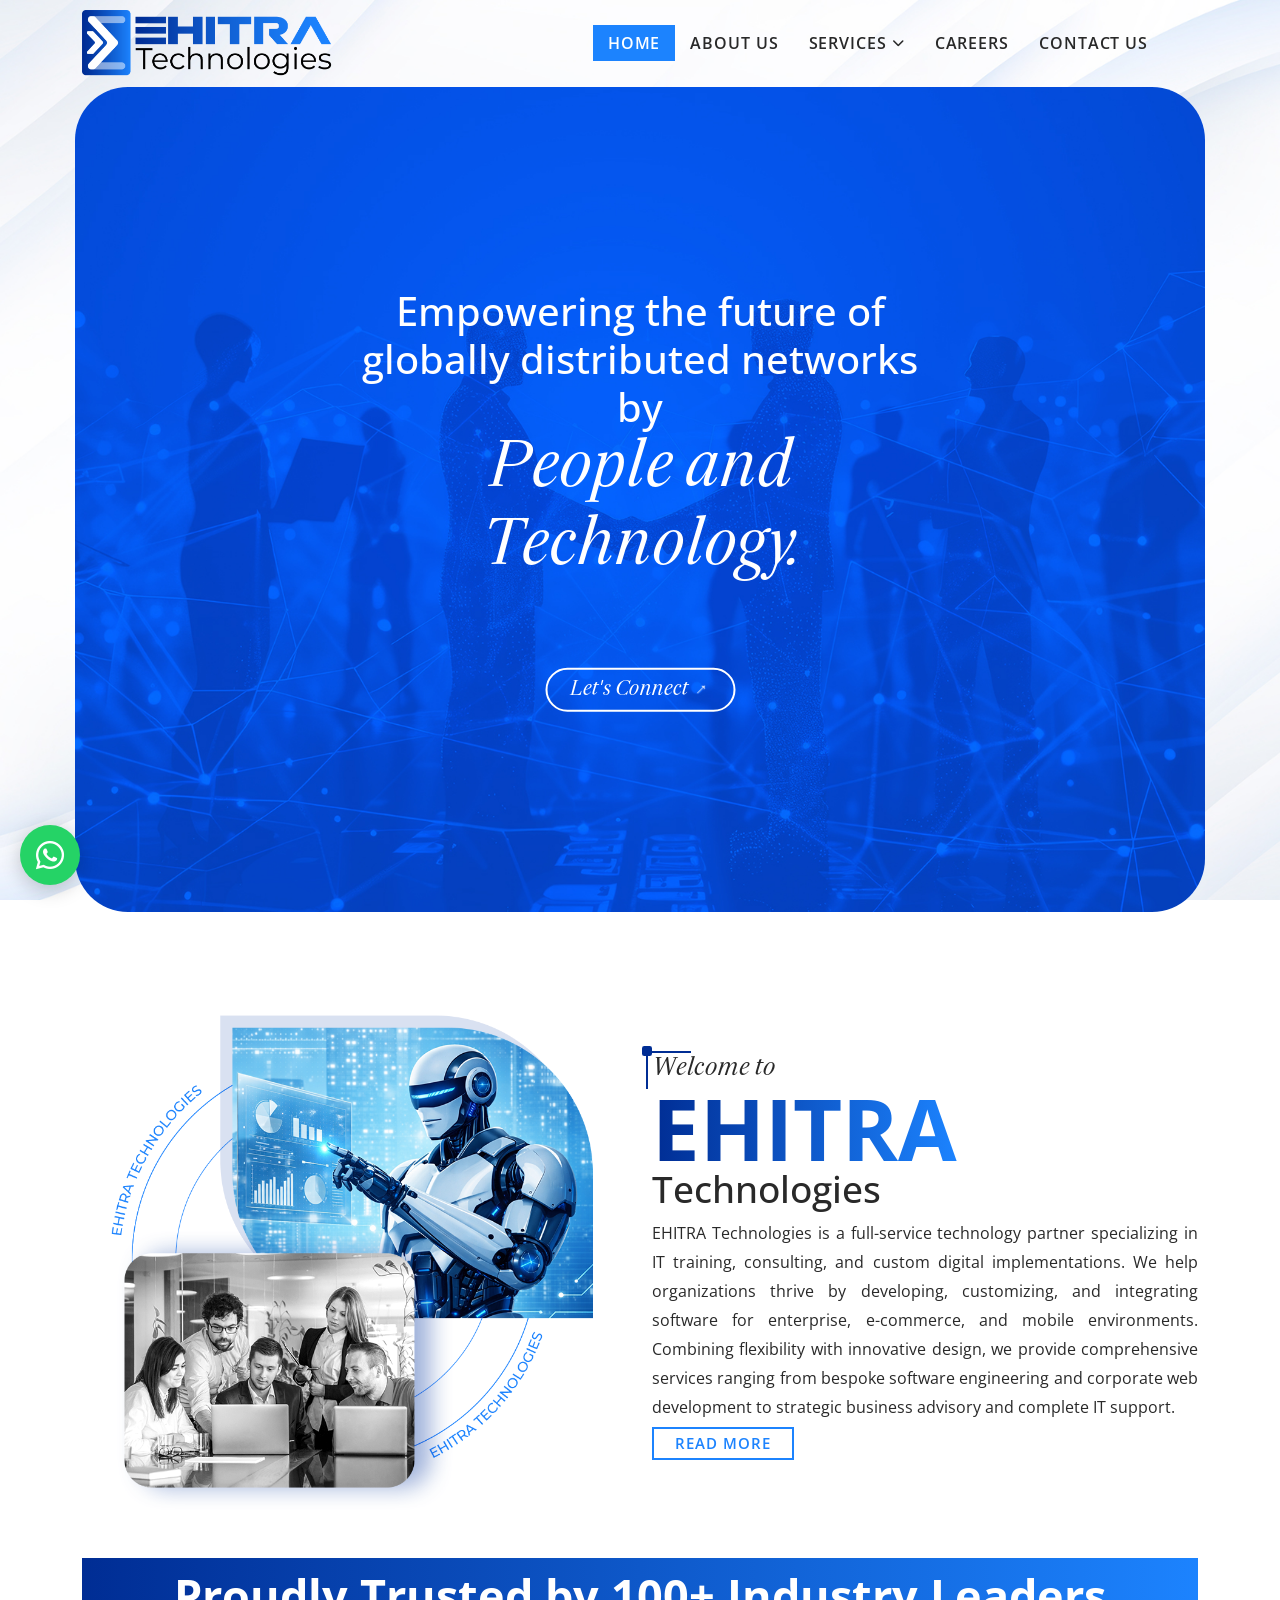
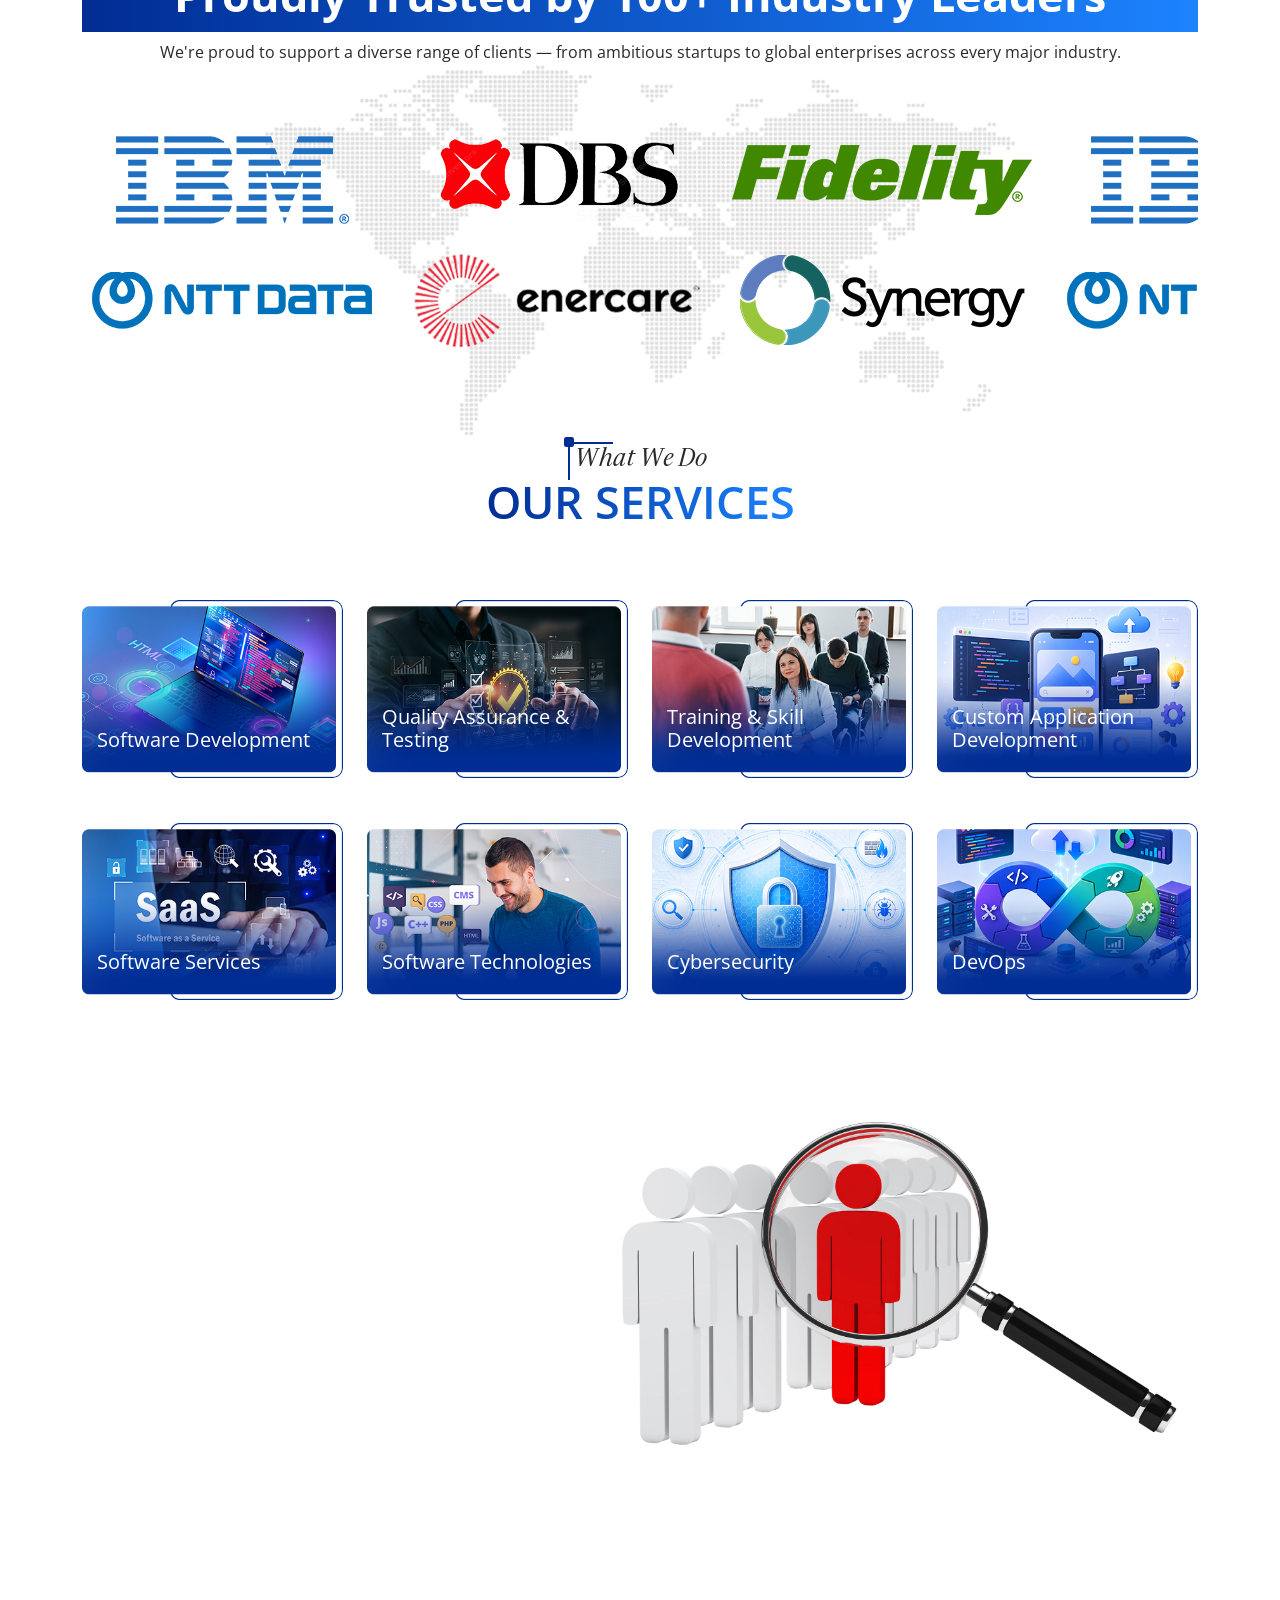
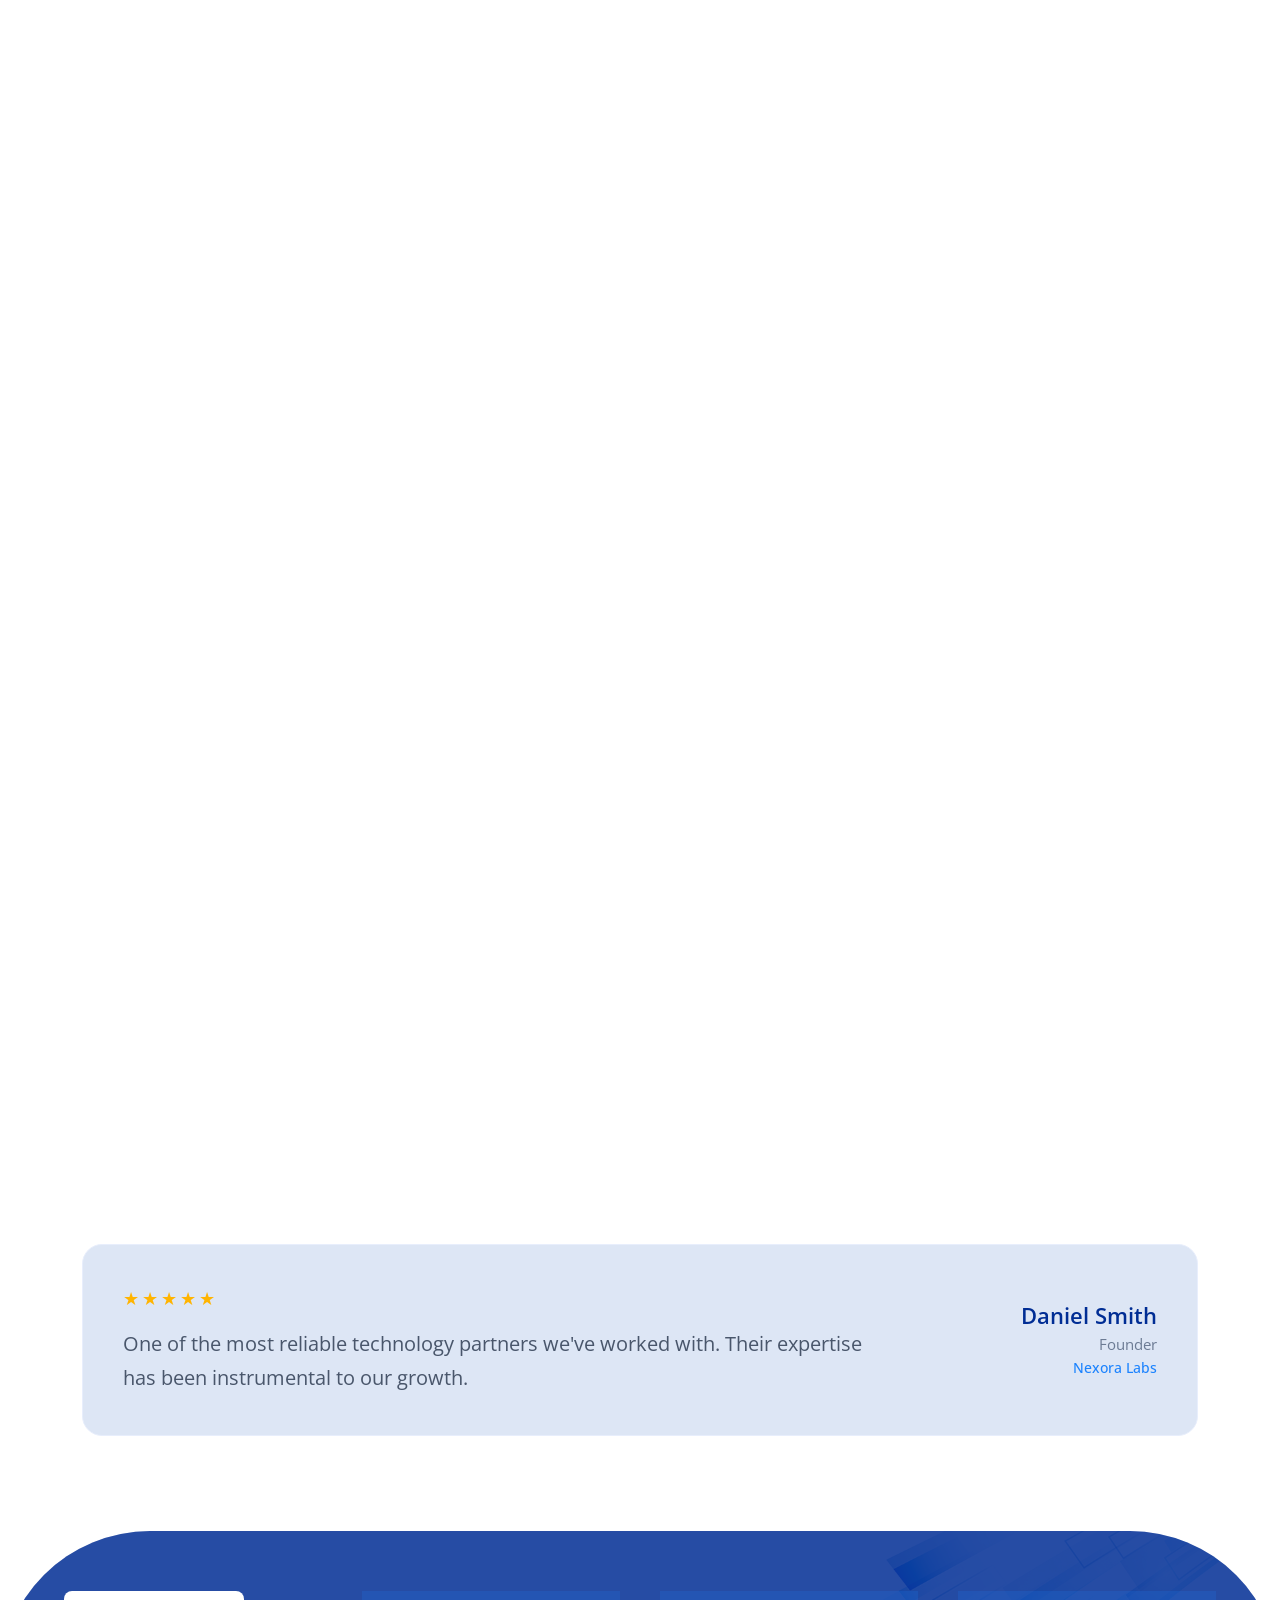
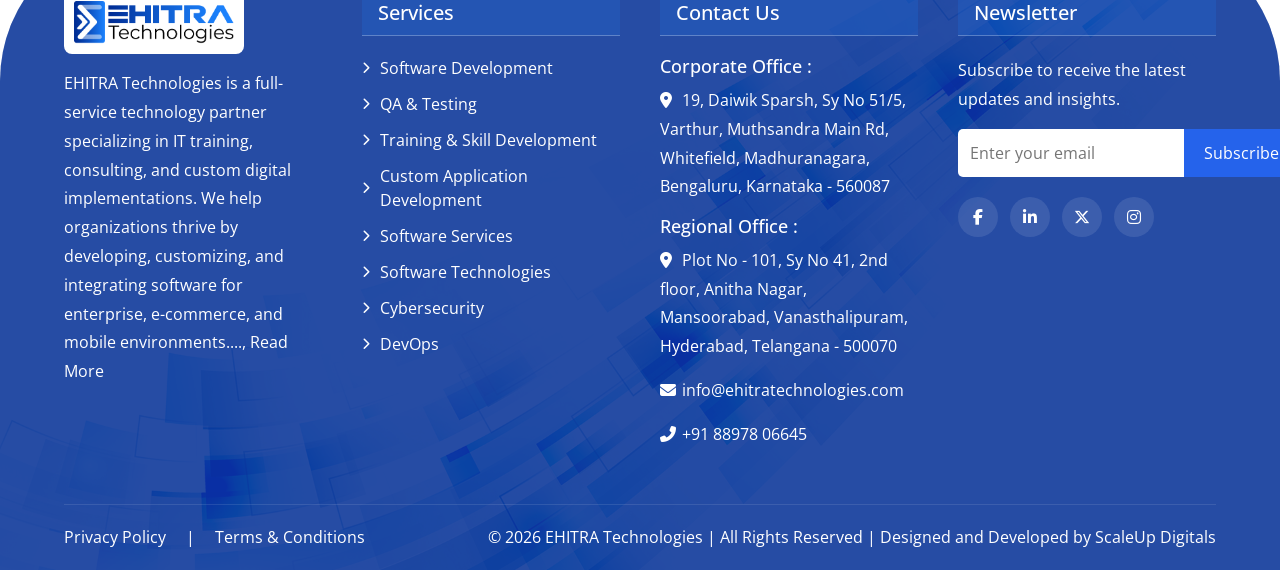
==== commit 325238a7: "Updated website pages and assets" ====
--- a/index.html
+++ b/index.html
@@ -143,7 +143,7 @@
                   development to strategic business advisory and complete IT
                   support.
                 </p>
-                <a href="#" class="read-more-btn"> Read More </a>
+                <a href="about-us.html" class="read-more-btn"> Read More </a>
               </div>
             </div>
           </div>
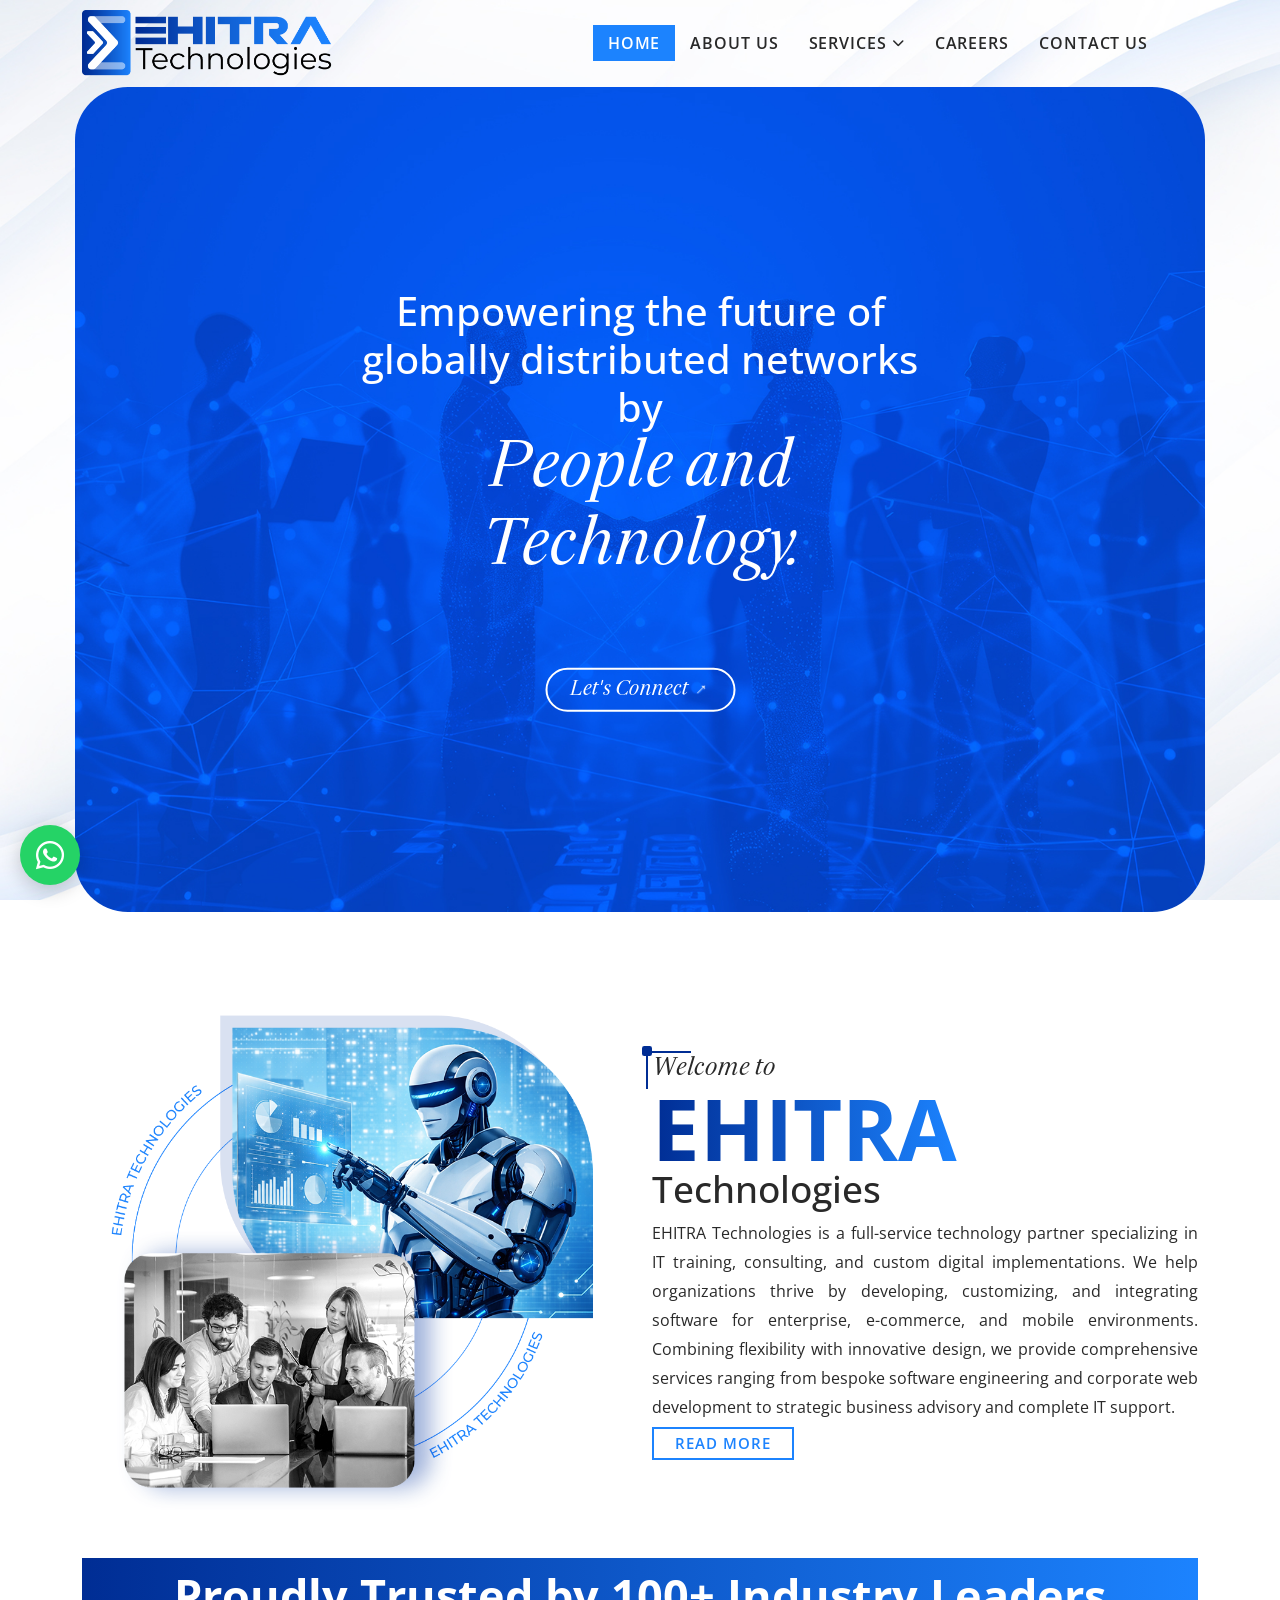
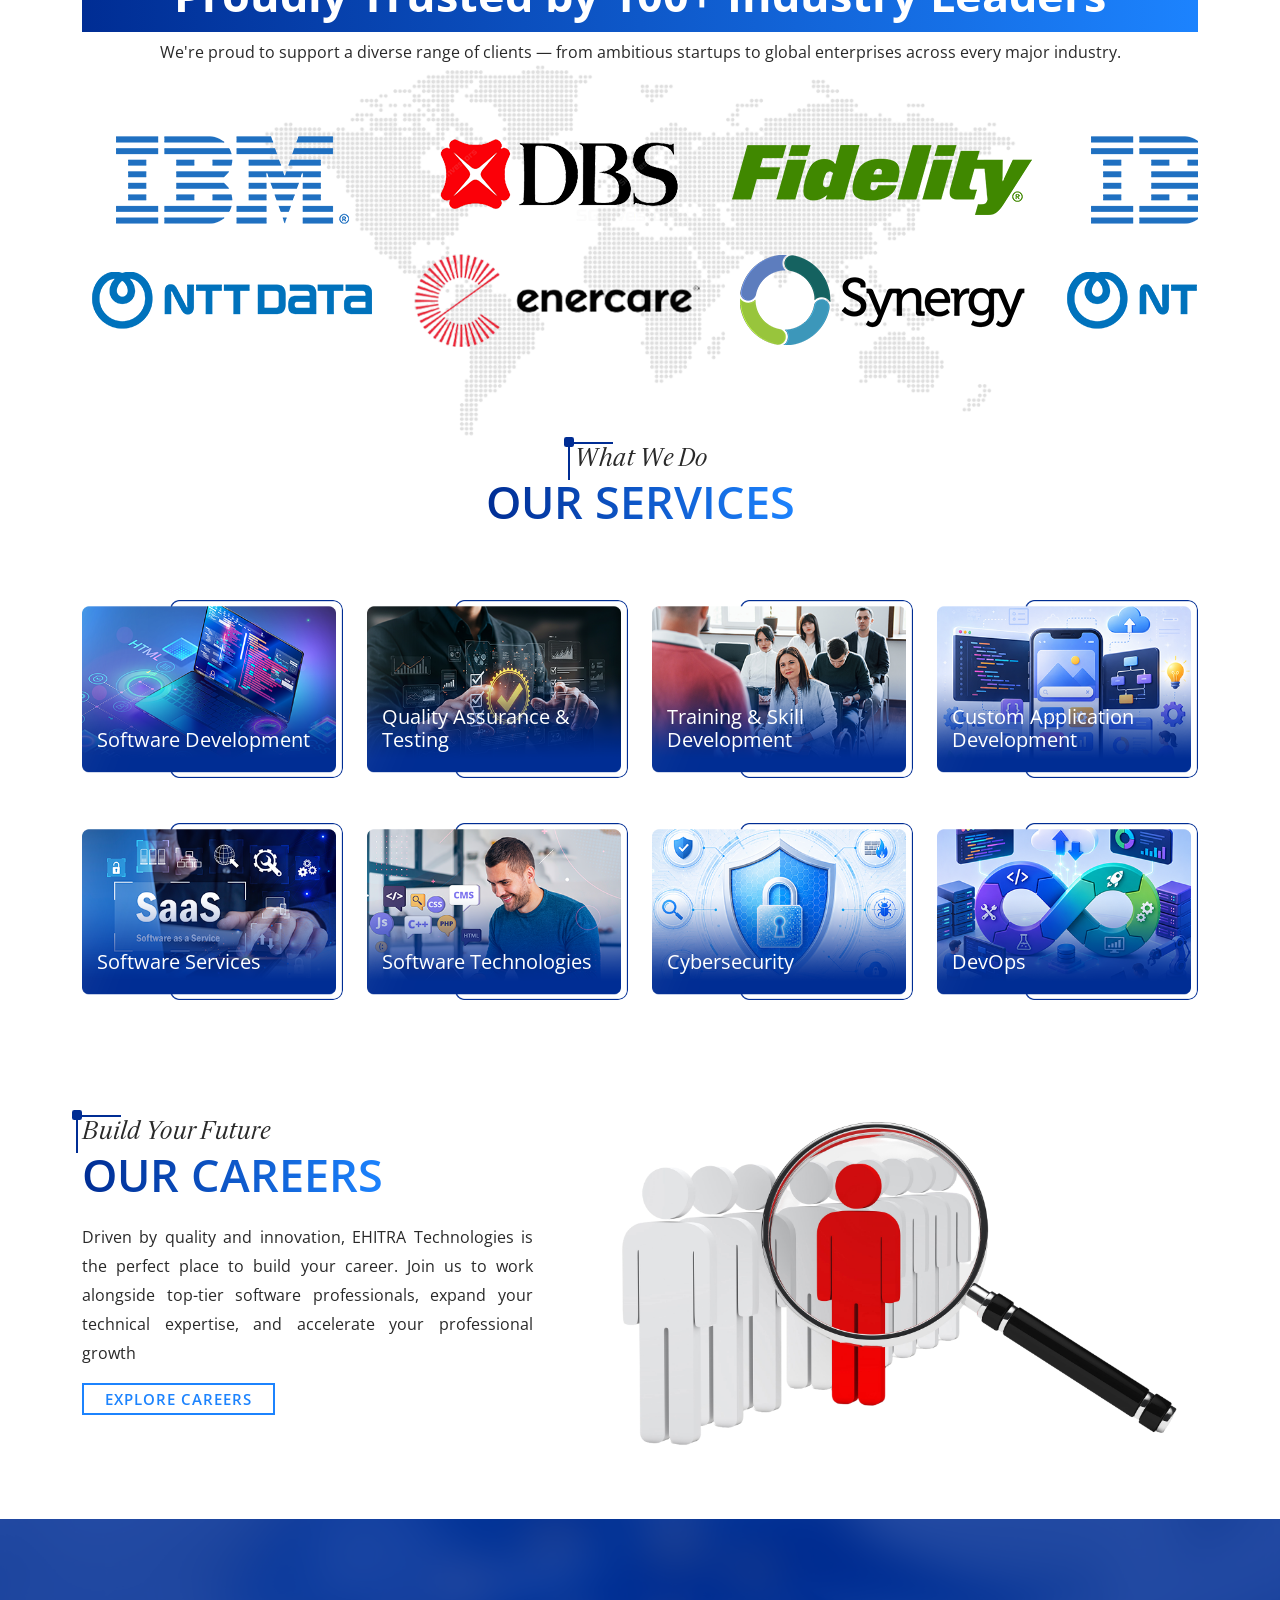
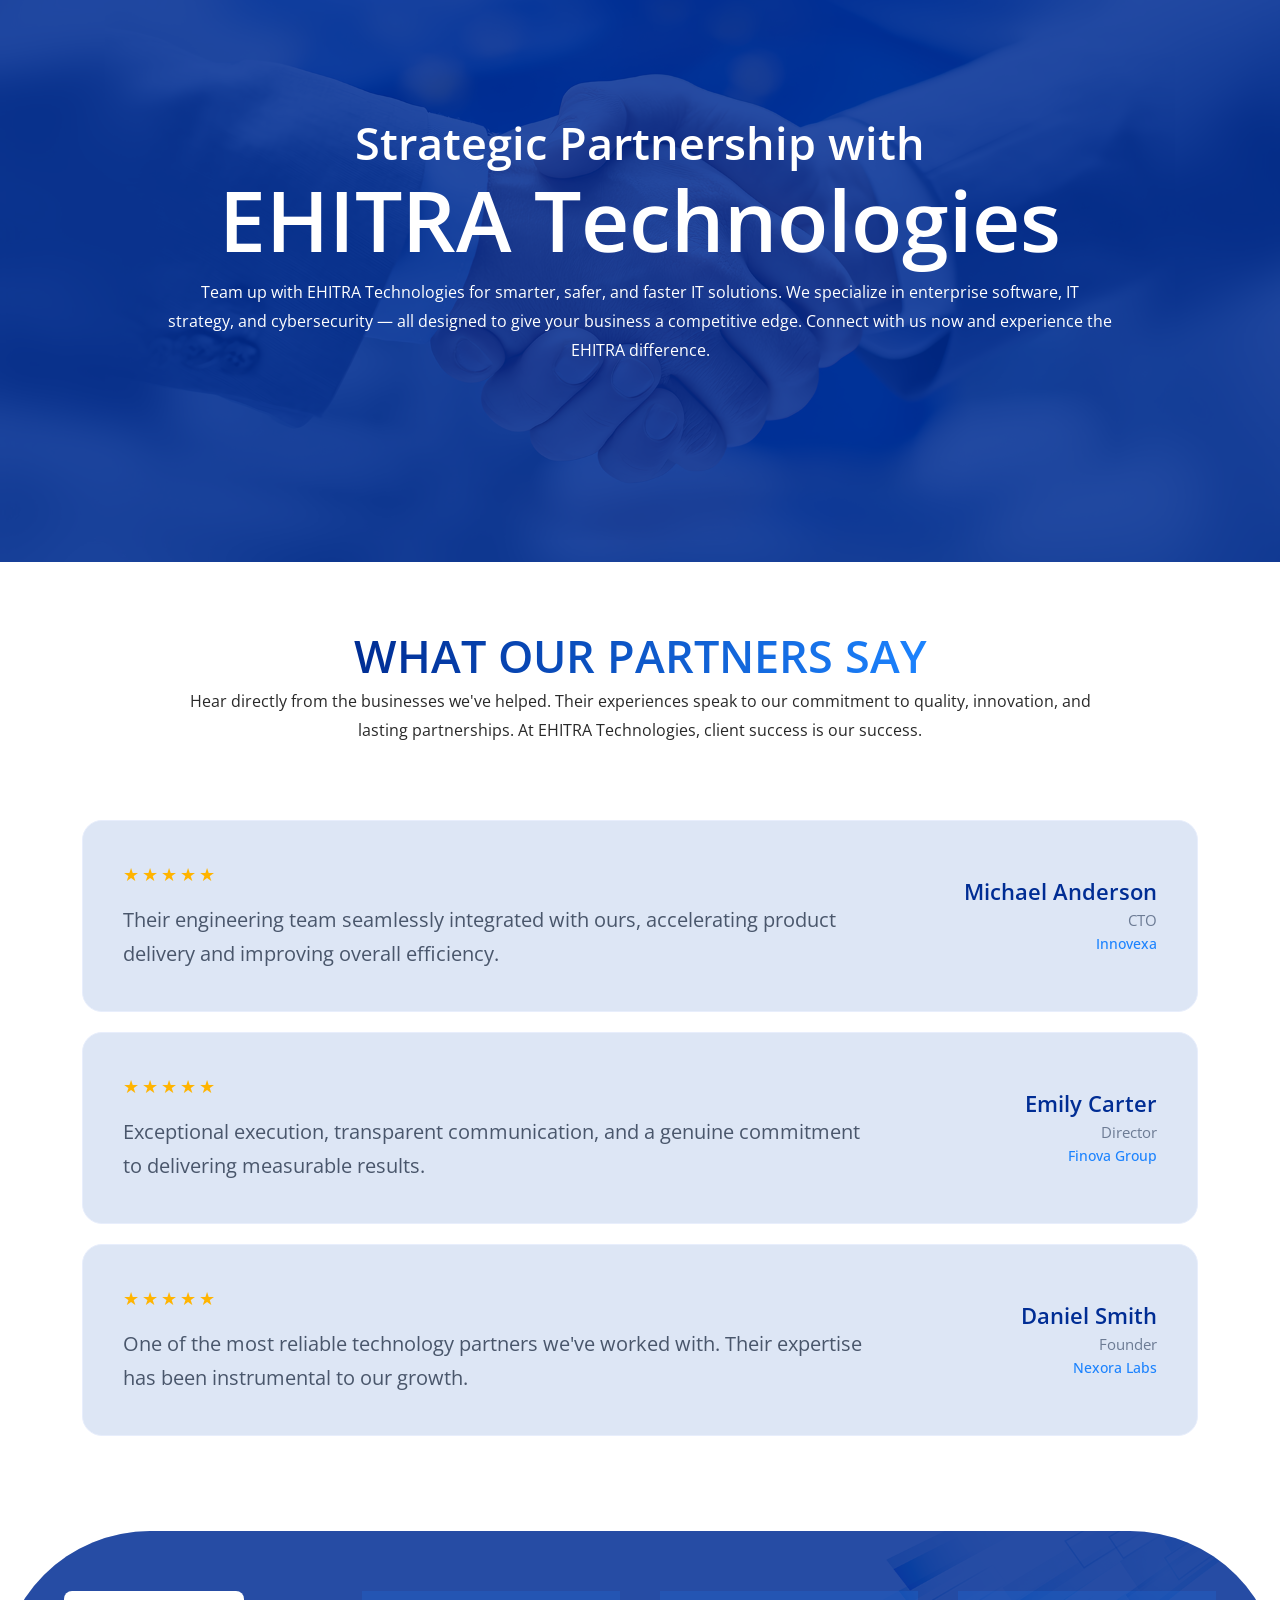
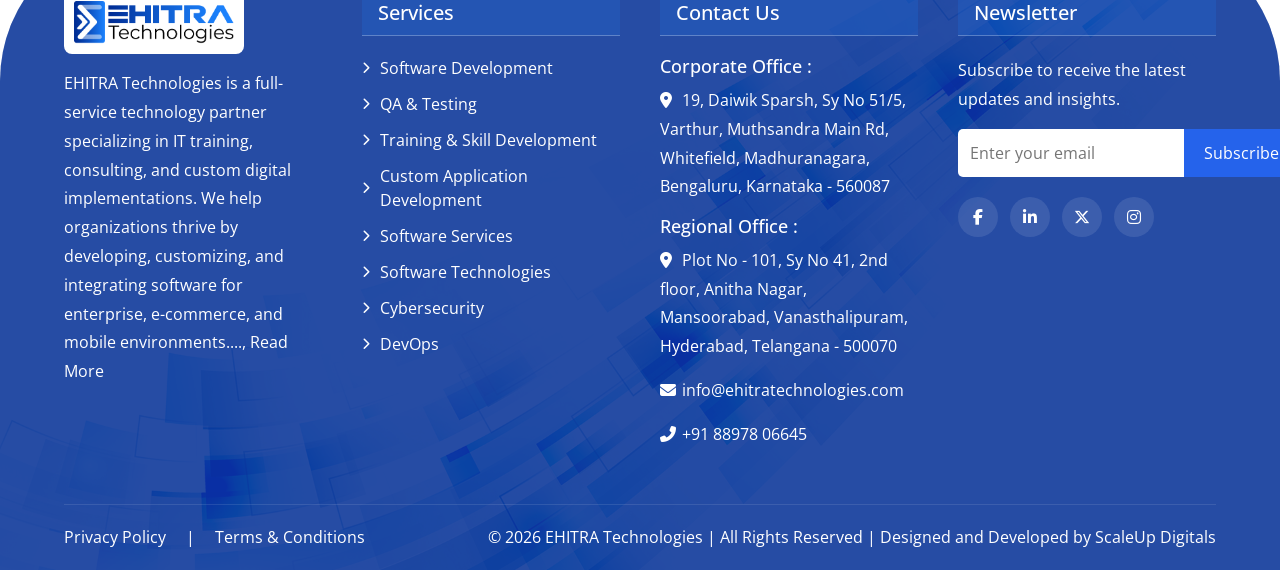
==== commit bd4c7af1: "Updated website pages and assets" ====
--- a/index.html
+++ b/index.html
@@ -105,7 +105,7 @@
                   Empowering the future of globally distributed networks by
                   <span class="highlight">People and Technology.</span>
                 </h3>
-                <a href="#contact" class="connect-btn">
+                <a href="contact-us.html" class="connect-btn">
                   Let's Connect <span class="arrow">→</span></a
                 >
               </div>
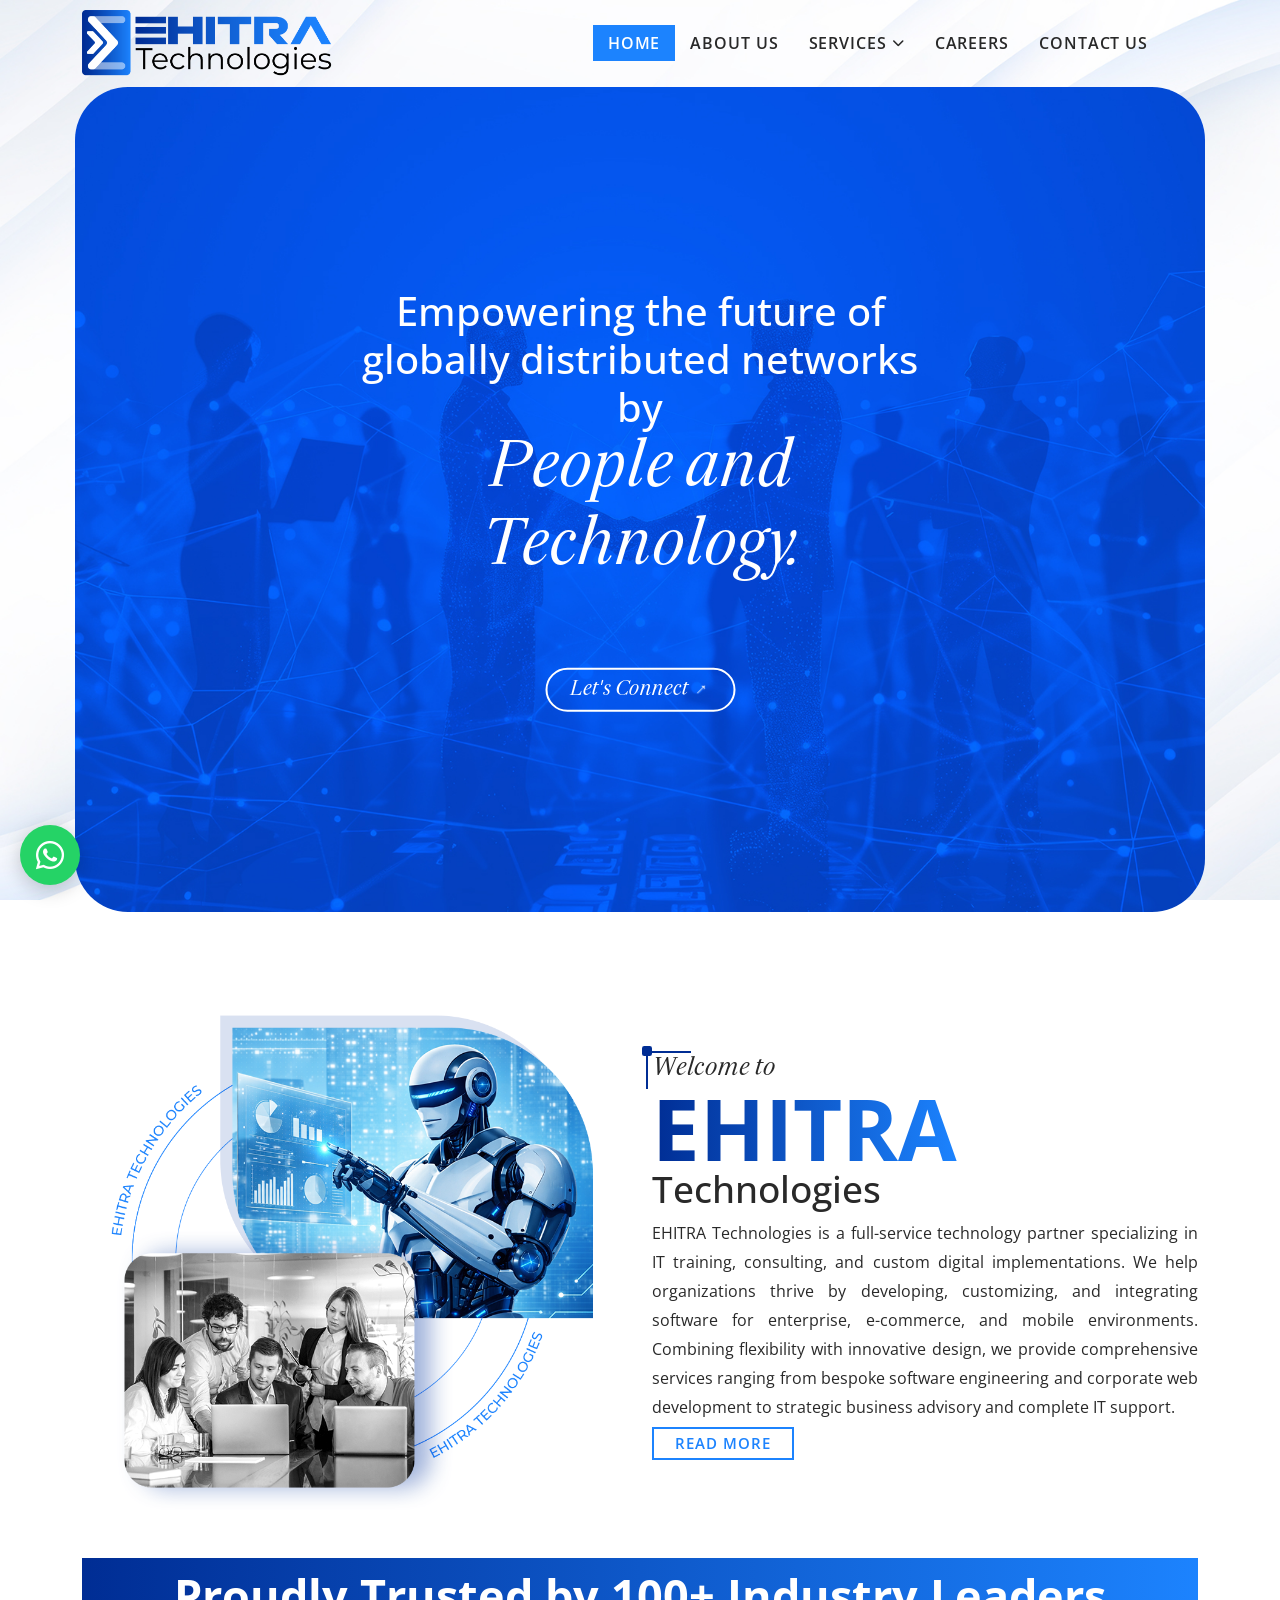
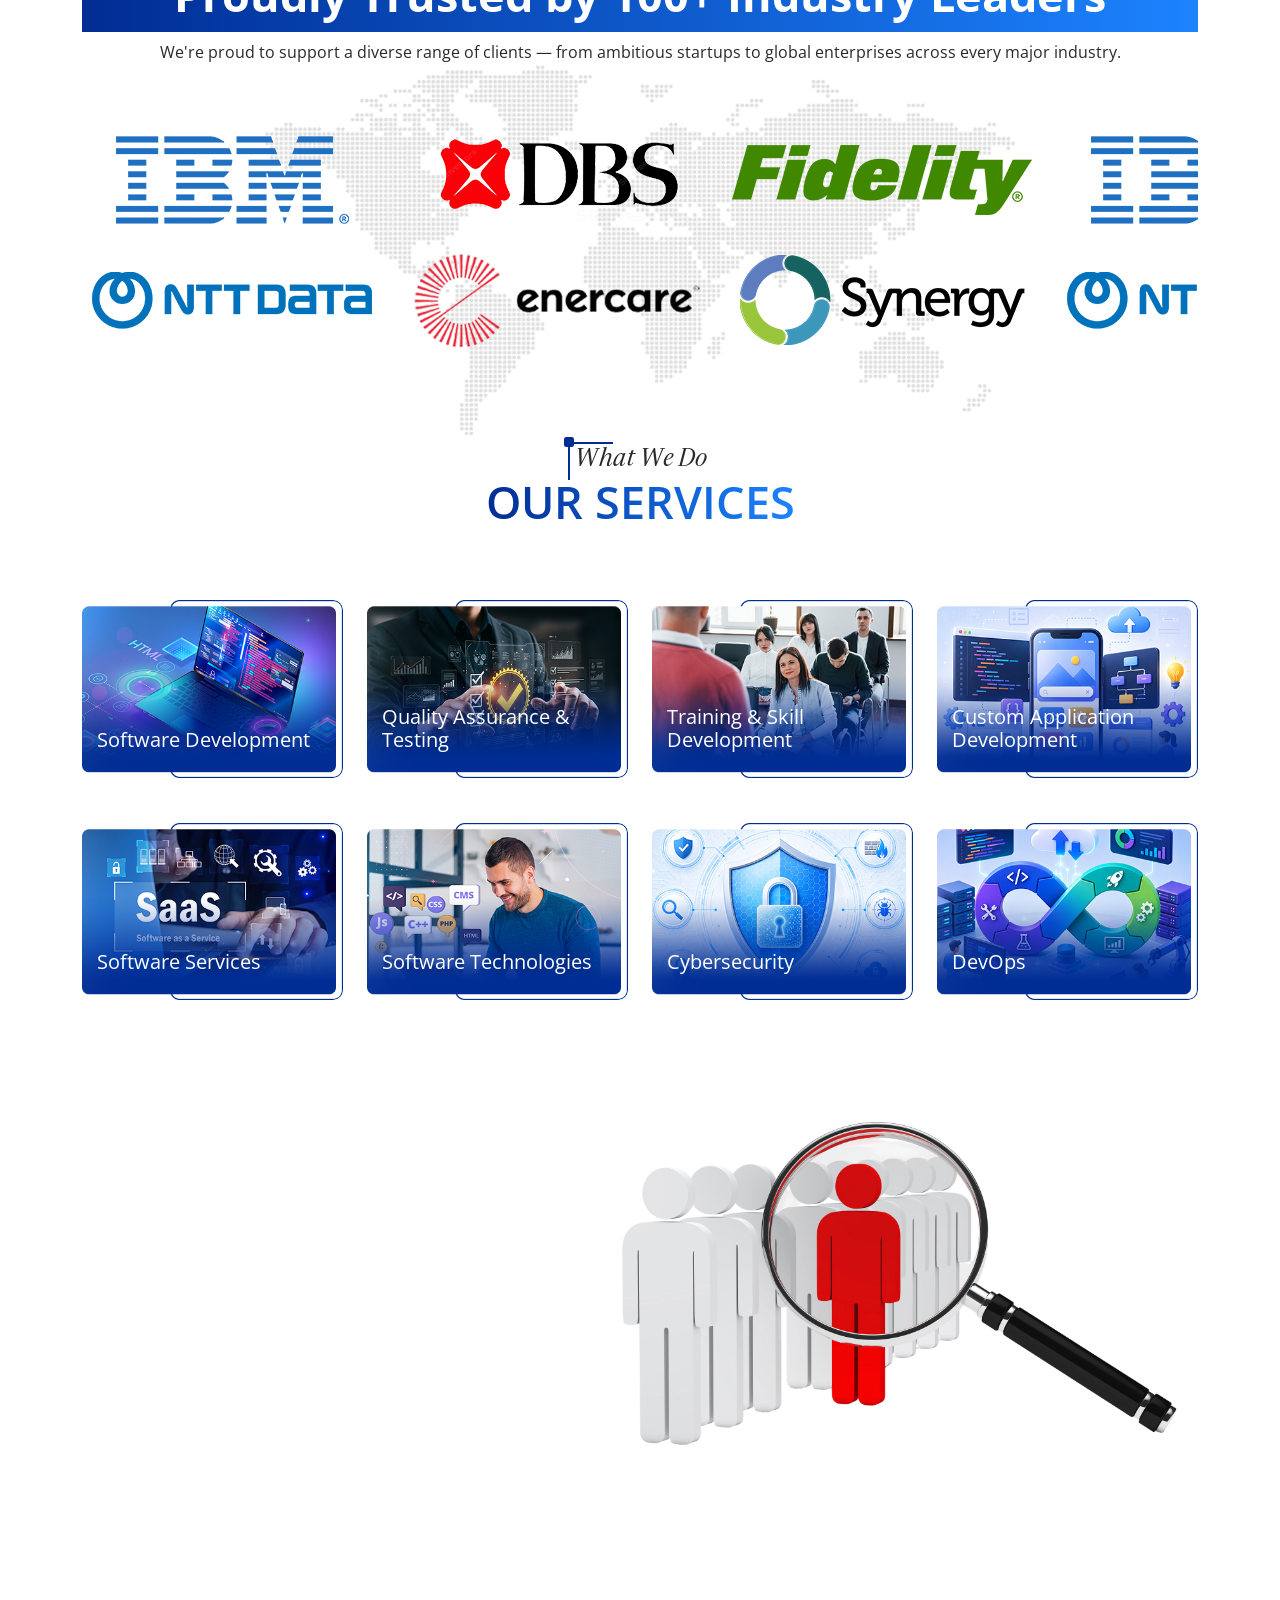
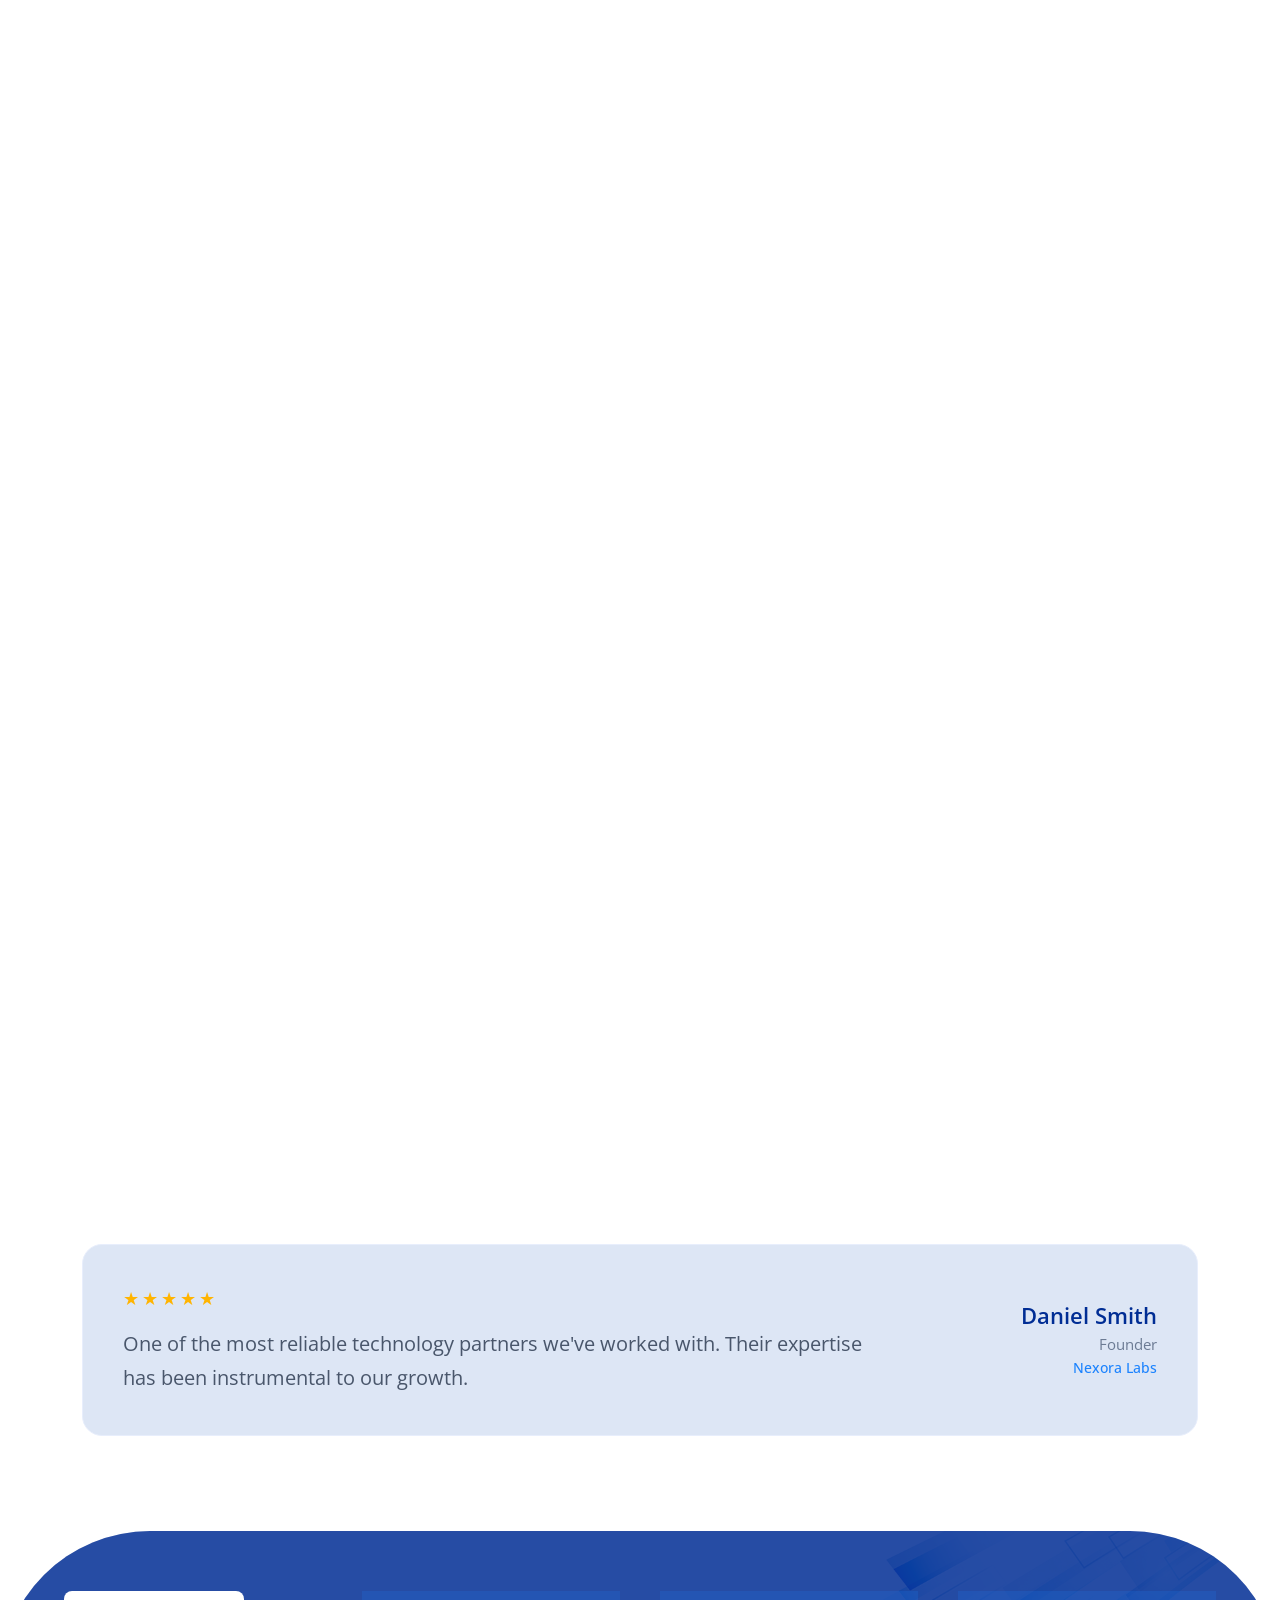
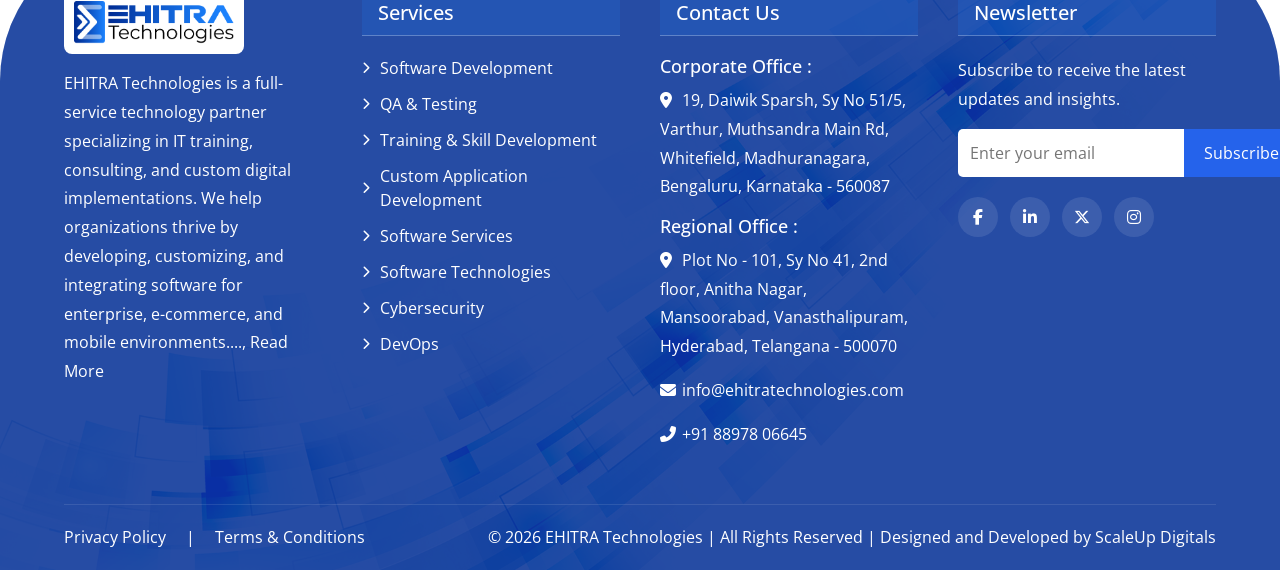
==== commit 523f9c4d: "Updated index page" ====
--- a/index.html
+++ b/index.html
@@ -113,6 +113,7 @@
           </div>
         </div>
       </section>
+      
       <section class="abt-sec">
         <div class="container">
           <div class="row justify-content-center align-items-center">
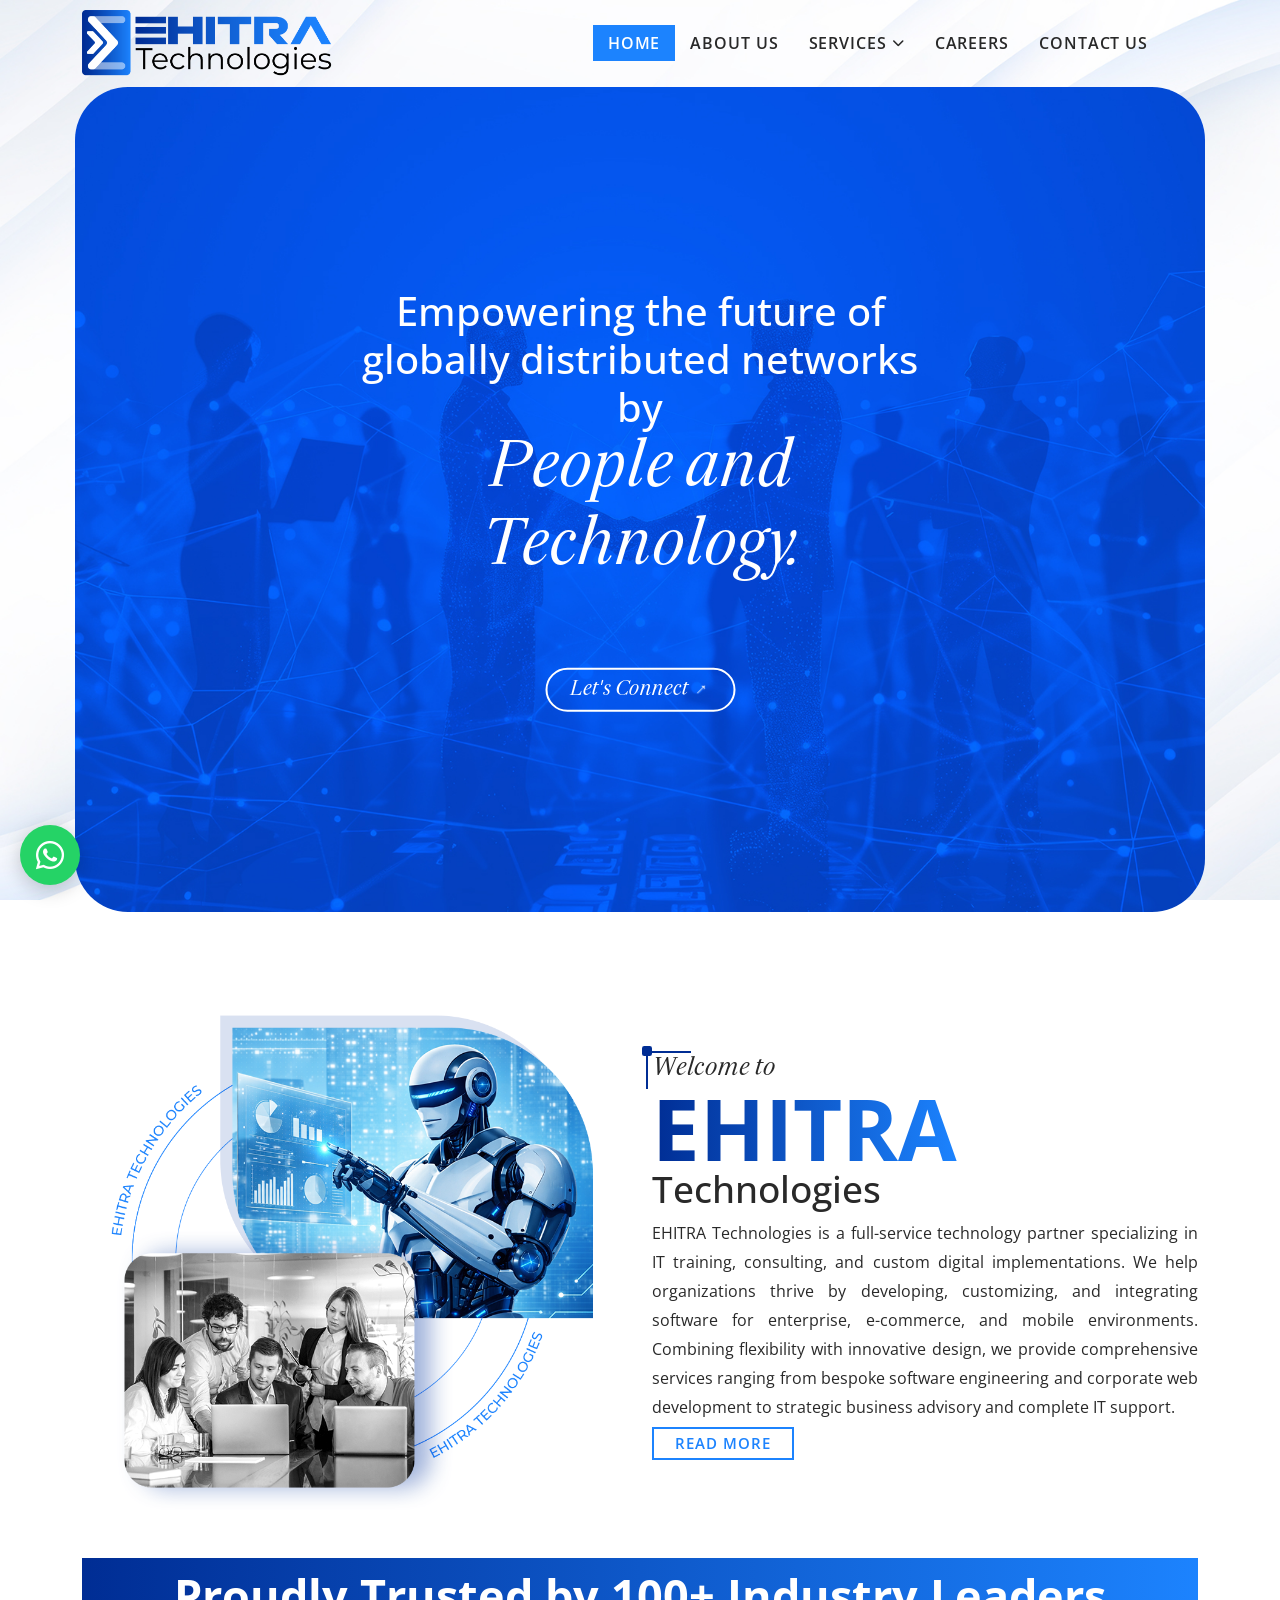
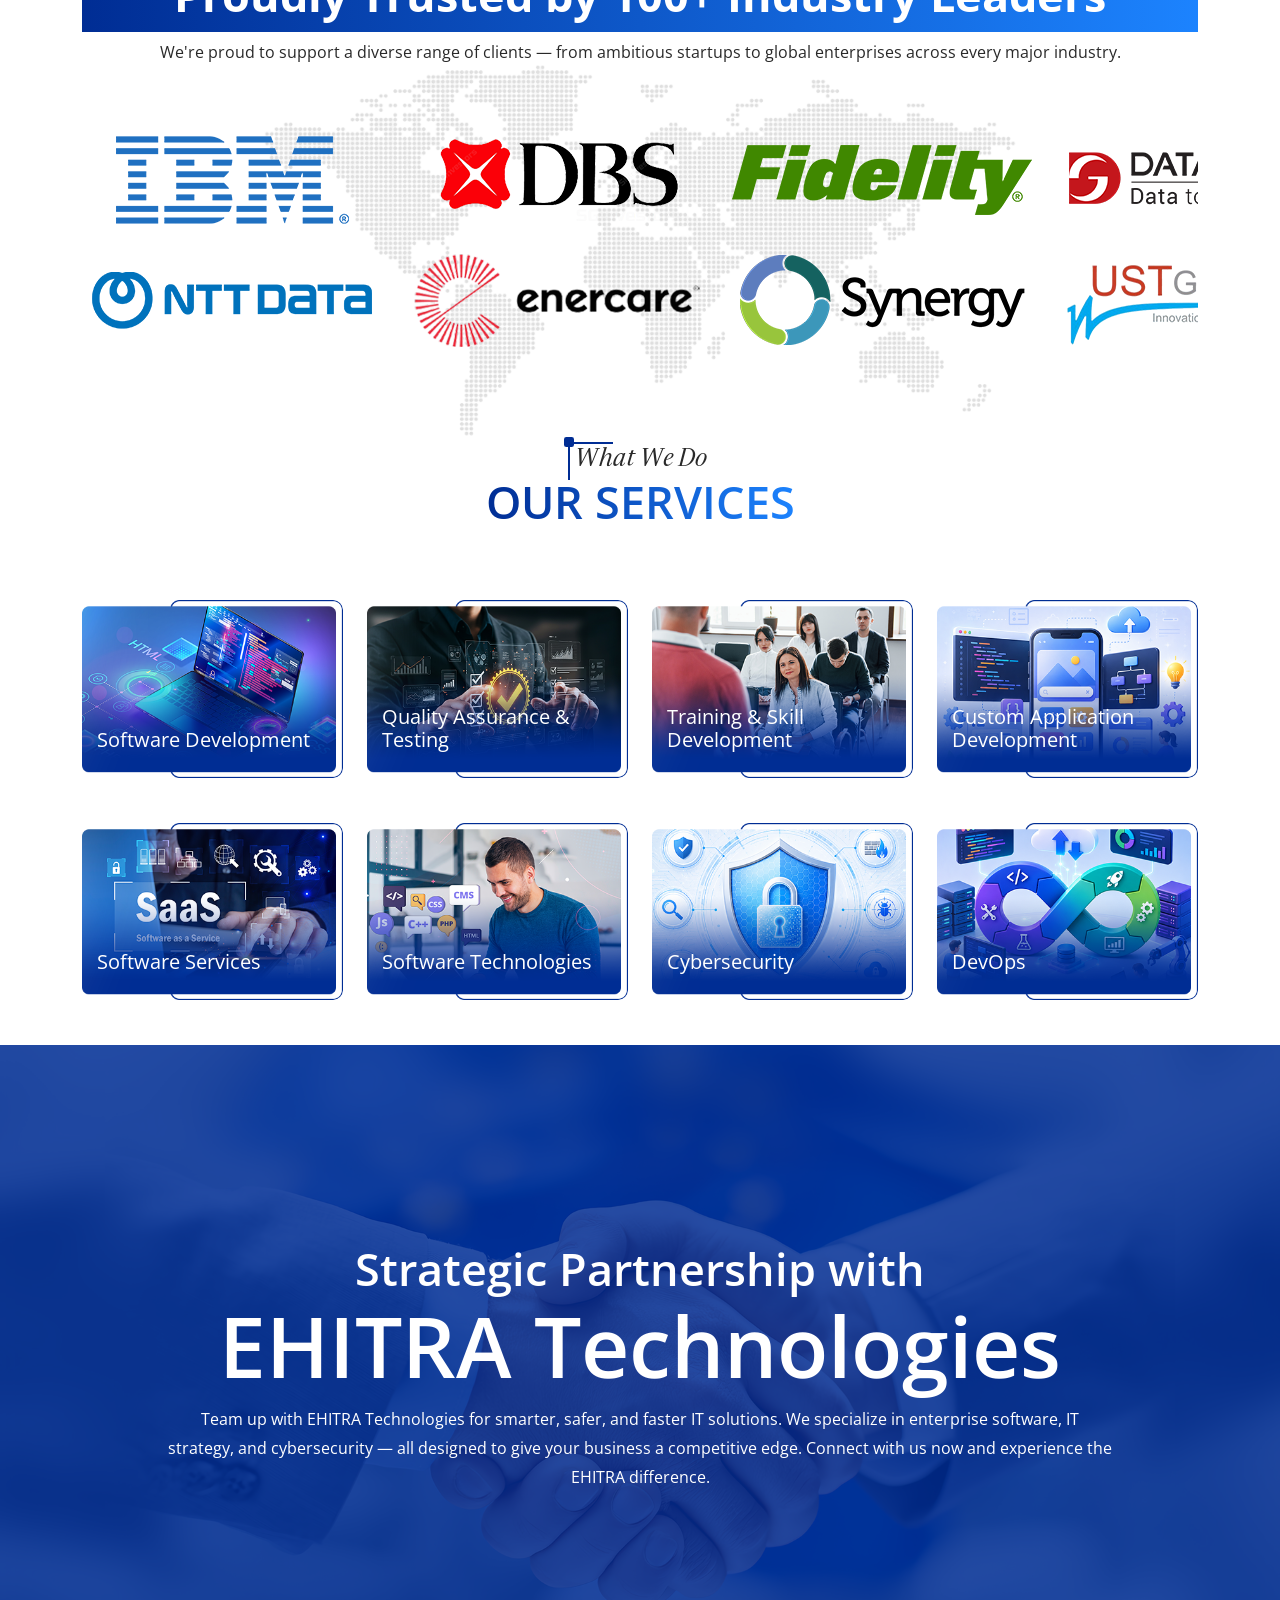
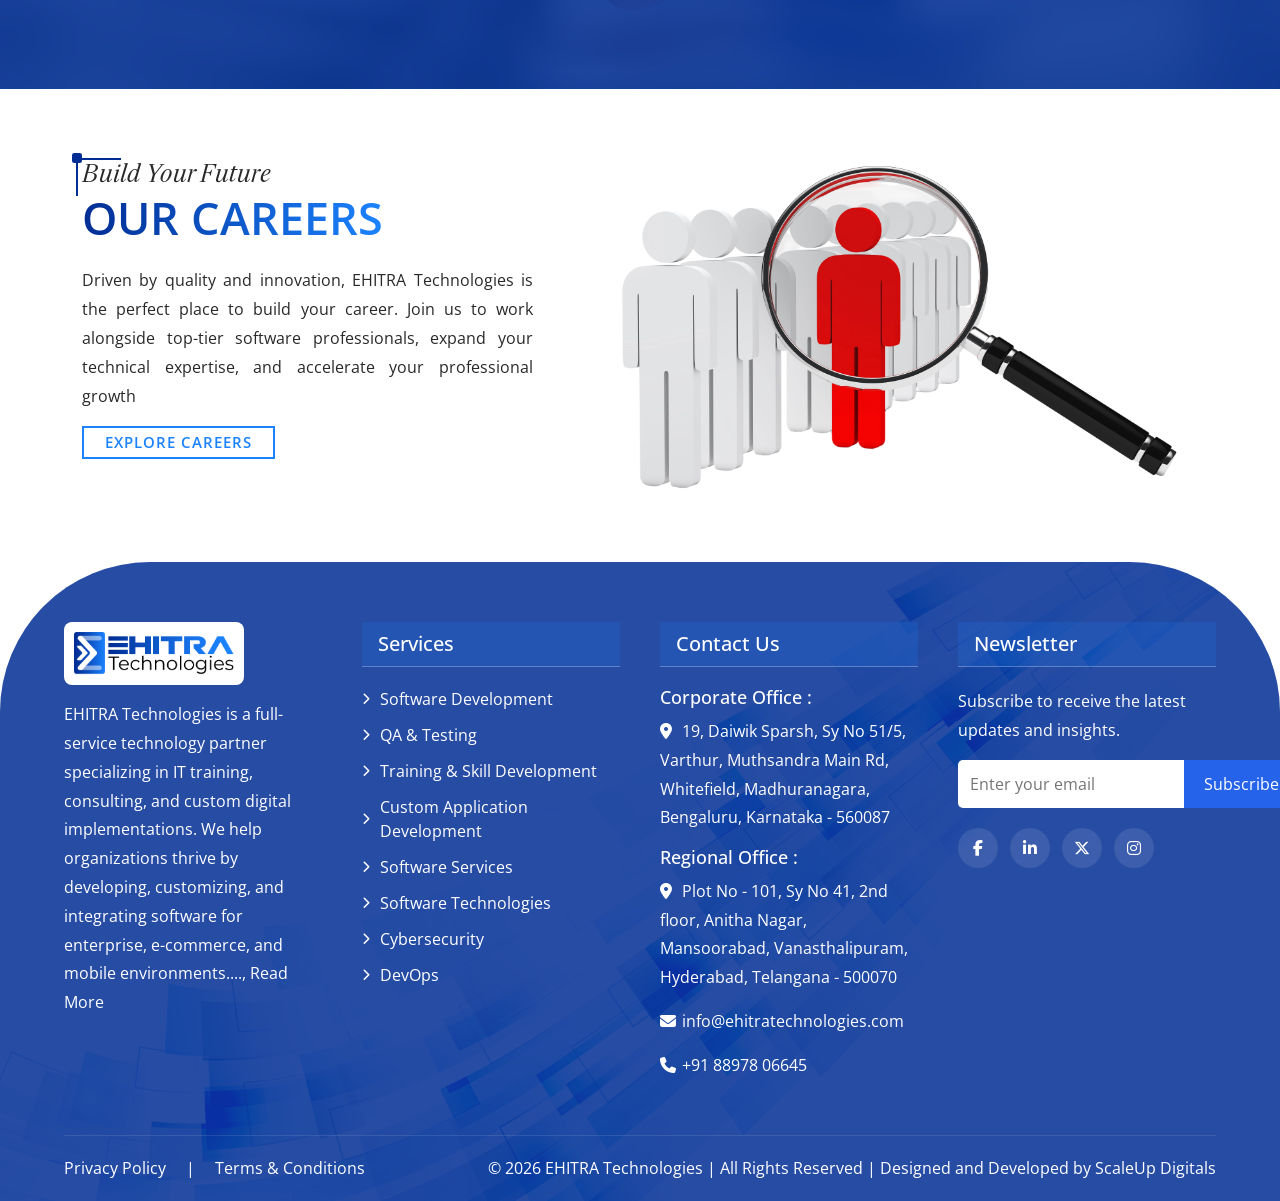
==== commit 943acf67: "update" ====
--- a/index.html
+++ b/index.html
@@ -167,14 +167,20 @@
                 <img src="gallery/clients/ibm.png" />
                 <img src="gallery/clients/dbs.png" />
                 <img src="gallery/clients/fidelity.png" />
+                <img src="gallery/clients/datamatics.png" alt="">
+                <img src="gallery/clients/value-labs.png" alt="">
 
                 <img src="gallery/clients/ibm.png" />
                 <img src="gallery/clients/dbs.png" />
                 <img src="gallery/clients/fidelity.png" />
+                <img src="gallery/clients/datamatics.png" alt="">
+                <img src="gallery/clients/value-labs.png" alt="">
 
                 <img src="gallery/clients/ibm.png" />
                 <img src="gallery/clients/dbs.png" />
                 <img src="gallery/clients/fidelity.png" />
+                <img src="gallery/clients/datamatics.png" alt="">
+                <img src="gallery/clients/value-labs.png" alt="">
               </div>
             </div>
 
@@ -184,14 +190,20 @@
                 <img src="gallery/clients/nttdata.png" />
                 <img src="gallery/clients/enercare.png" alt="" />
                 <img src="gallery/clients/synergy.png" />
+                <img src="gallery/clients/ustglobal.png" alt="">
+                <img src="gallery/clients/techmahindra.png" alt="">
 
                 <img src="gallery/clients/nttdata.png" />
                 <img src="gallery/clients/enercare.png" alt="" />
                 <img src="gallery/clients/synergy.png" />
+                <img src="gallery/clients/ustglobal.png" alt="">
+                <img src="gallery/clients/techmahindra.png" alt="">
 
                 <img src="gallery/clients/nttdata.png" />
                 <img src="gallery/clients/enercare.png" alt="" />
                 <img src="gallery/clients/synergy.png" />
+                <img src="gallery/clients/ustglobal.png" alt="">
+                <img src="gallery/clients/techmahindra.png" alt="">
               </div>
             </div>
           </div>
@@ -352,38 +364,7 @@
         </div>
       </section>
 
-      <section class="career-sec">
-        <div class="container">
-          <div class="car-mblk">
-            <div class="row align-items-center justify-content-center">
-              <div class="col-md-5 wow slideInLeft">
-                <div class="title-blk">
-                  <div class="t-top">
-                    <h3>Build Your Future</h3>
-                  </div>
-                  <div class="t-btm">
-                    <h2>Our Careers</h2>
-                  </div>
-                </div>
-                <div class="car-txt">
-                  <p>
-                    Driven by quality and innovation, EHITRA Technologies is the
-                    perfect place to build your career. Join us to work
-                    alongside top-tier software professionals, expand your
-                    technical expertise, and accelerate your professional growth
-                  </p>
-                  <a href="careers.html" class="read-more-btn"> Explore Careers </a>
-                </div>
-              </div>
-              <div class="col-md-7 wow slideInRight">
-                <div class="car-img">
-                  <img src="gallery/pic2.png" alt="" />
-                </div>
-              </div>
-            </div>
-          </div>
-        </div>
-      </section>
+    
 
       <section class="partner-sec wow slideInLeft">
         <div class="container">
@@ -401,76 +382,40 @@
           </div>
         </div>
       </section>
-
-      <section class="reviews">
+        <section class="career-sec">
         <div class="container">
-          <div class="title-blk wow slideInUp text-center">
-            <div class="t-btm">
-              <h2>What Our Partners Say</h2>
-              <p>
-                Hear directly from the businesses we've helped. Their
-                experiences speak to our commitment to quality, innovation, and
-                lasting partnerships. At EHITRA Technologies, client success is
-                our success.
-              </p>
-            </div>
-          </div>
-
-          <div class="rblk">
-            <div class="review wow slideInRight">
-              <div class="left">
-                <div class="rate">★★★★★</div>
-
-                <p>
-                  Their engineering team seamlessly integrated with ours,
-                  accelerating product delivery and improving overall
-                  efficiency.
-                </p>
-              </div>
-
-              <div class="right">
-                <h4>Michael Anderson</h4>
-                <span>CTO</span>
-                <small>Innovexa</small>
-              </div>
-            </div>
-
-            <div class="review wow slideInLeft">
-              <div class="left">
-                <div class="rate">★★★★★</div>
-
-                <p>
-                  Exceptional execution, transparent communication, and a
-                  genuine commitment to delivering measurable results.
-                </p>
-              </div>
-
-              <div class="right">
-                <h4>Emily Carter</h4>
-                <span>Director</span>
-                <small>Finova Group</small>
-              </div>
-            </div>
-
-            <div class="review wow slideInRight">
-              <div class="left">
-                <div class="rate">★★★★★</div>
-
-                <p>
-                  One of the most reliable technology partners we've worked
-                  with. Their expertise has been instrumental to our growth.
-                </p>
-              </div>
-
-              <div class="right">
-                <h4>Daniel Smith</h4>
-                <span>Founder</span>
-                <small>Nexora Labs</small>
+          <div class="car-mblk">
+            <div class="row align-items-center justify-content-center">
+              <div class="col-md-5 wow slideInLeft">
+                <div class="title-blk">
+                  <div class="t-top">
+                    <h3>Build Your Future</h3>
+                  </div>
+                  <div class="t-btm">
+                    <h2>Our Careers</h2>
+                  </div>
+                </div>
+                <div class="car-txt">
+                  <p>
+                    Driven by quality and innovation, EHITRA Technologies is the
+                    perfect place to build your career. Join us to work
+                    alongside top-tier software professionals, expand your
+                    technical expertise, and accelerate your professional growth
+                  </p>
+                  <a href="careers.html" class="read-more-btn"> Explore Careers </a>
+                </div>
+              </div>
+              <div class="col-md-7 wow slideInRight">
+                <div class="car-img">
+                  <img src="gallery/pic2.png" alt="" />
+                </div>
               </div>
             </div>
           </div>
         </div>
       </section>
+
+   
 
       <footer class="footer wow slideInUp">
         <div class="footer-container">
@@ -574,7 +519,7 @@
             </p>
 
             <p>
-              <i class="fas fa-phone-alt"></i>
+              <i class="fas fa-phone"></i>
               <a href="tel:+918897806645">+91 88978 06645</a>
             </p>
           </div>
@@ -607,7 +552,8 @@
 
           <p>
             © 2026 EHITRA Technologies | All Rights Reserved | Designed and
-            Developed by ScaleUp Digitals
+            Developed by
+            <a href="https://www.scaleupdigitals.com/" target="_blank">ScaleUp Digitals</a>
           </p>
         </div>
       </footer>
--- a/css/style.css
+++ b/css/style.css
@@ -2399,4 +2399,12 @@
   font-size: 25px;
   font-weight: 600;
   color: var(--secondary-color);
+}
+
+.footer-bottom p a{
+  color:#fff;
+}
+
+.footer-bottom p a:hover{
+  background-color: var(--primary-color);
 }
